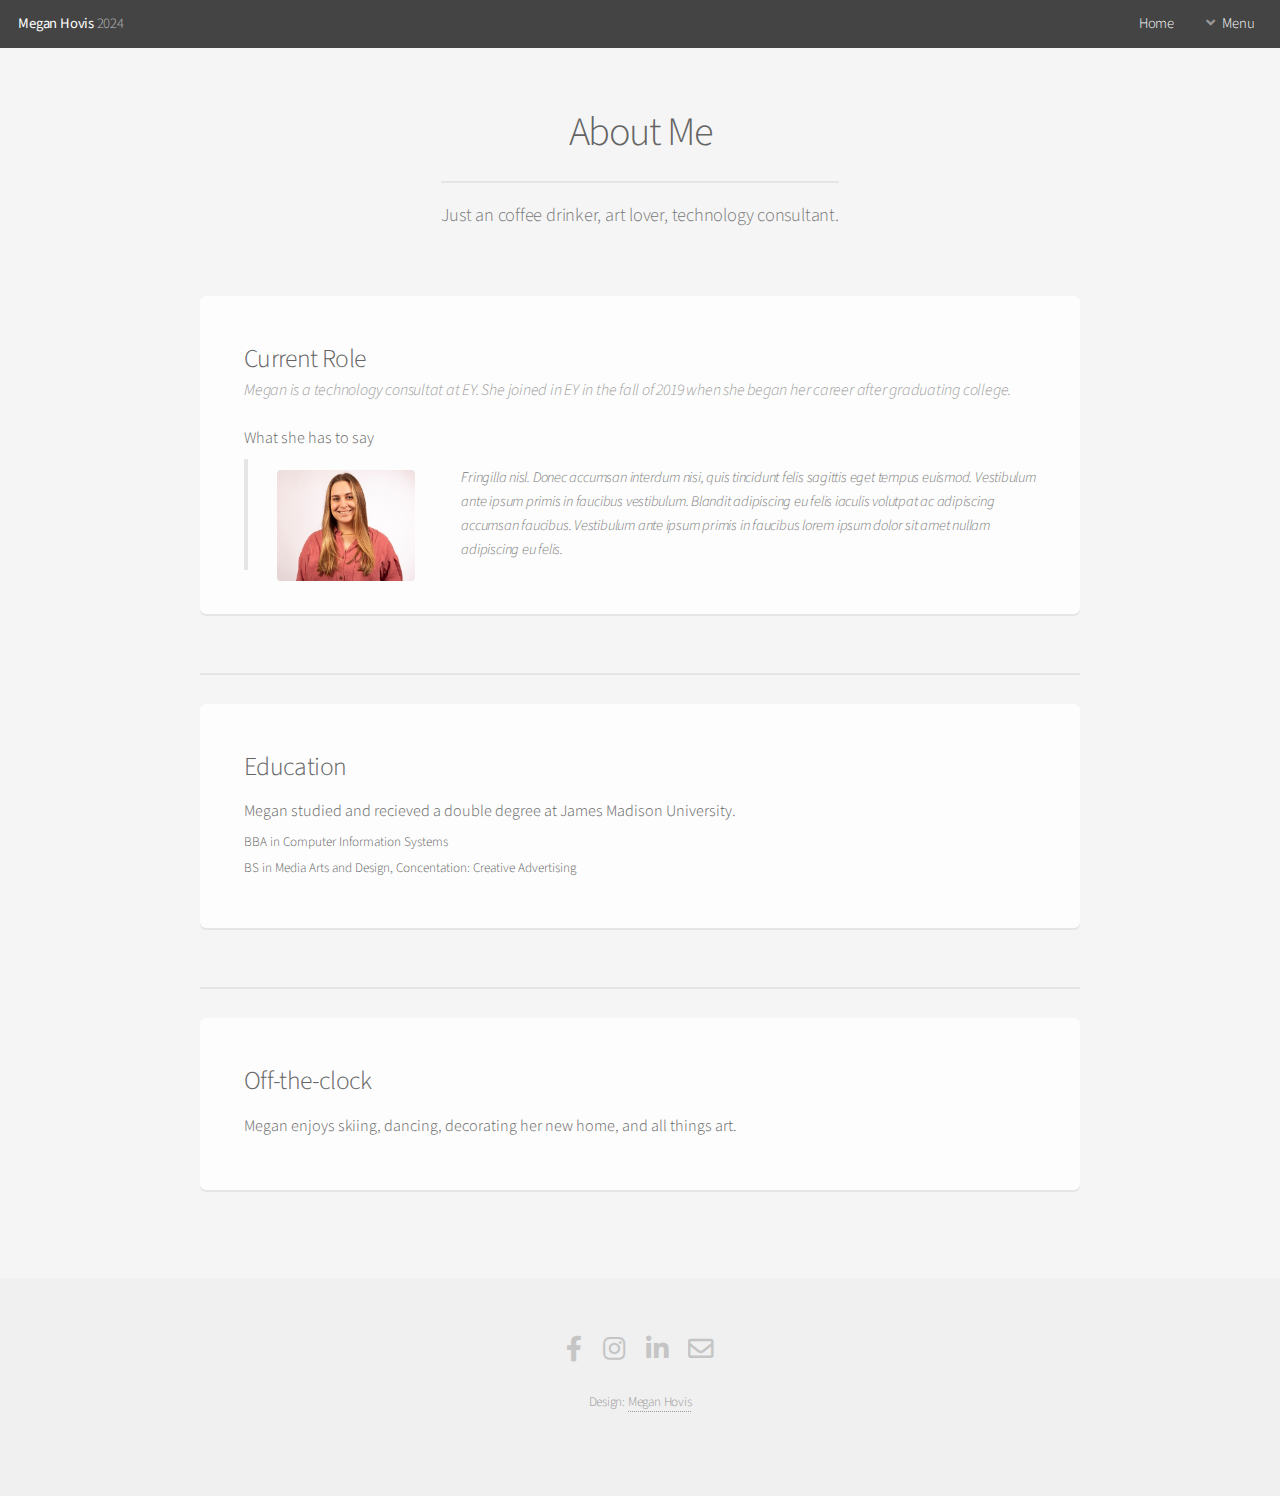
==== about.html @ 9733fa52 "Update "Hi"" ====
<!DOCTYPE HTML>
<!--
	Alpha by HTML5 UP
	html5up.net | @ajlkn
	Free for personal and commercial use under the CCA 3.0 license (html5up.net/license)
-->
<html>
	<head>
		<title>About</title>
		<meta charset="utf-8" />
		<meta name="viewport" content="width=device-width, initial-scale=1, user-scalable=no" />
		<link rel="stylesheet" href="assets/css/main2.css" />
	</head>
	<body class="is-preload">
		<div id="page-wrapper">

			<!-- Header -->
				<header id="header">
					<h1><a href="index.html">Megan Hovis</a> 2024</h1>
					<nav id="nav">
						<ul>
							<li><a href="index.html">Home</a></li>
							<li>
								<a href="#" class="icon solid fa-angle-down">Menu</a>
								<ul>
									<li><a href="art.html">Art</a></li>
									<li><a href="contact.html">Contact</a></li>
									<li><a href="about.html">About Me</a></li>
								</ul>
							</li>
						</ul>
					</nav>
				</header>

			<!-- Main -->
				<section id="main" class="container">
					<header>
						<h2>About Me</h2>
						<p>Just an coffee drinker, art lover, technology consultant.</p>
					</header>
					<div class="row">
						<div class="col-12">

							<!-- Text -->
								<section class="box">
									<header>
										<h3>Current Role</h3>
										<p>Megan is a technology consultat at EY. She joined in EY in the fall of 2019 when she began her career after graduating college.</p>
									</header>
									<h4>What she has to say</h4>
									<blockquote><span class="image left"><img src="images/Megan Hovis.jpg" alt="" /></span>Fringilla nisl. Donec accumsan interdum nisi, quis tincidunt felis sagittis eget tempus euismod. Vestibulum ante ipsum primis in faucibus vestibulum. Blandit adipiscing eu felis iaculis volutpat ac adipiscing accumsan faucibus. Vestibulum ante ipsum primis in faucibus lorem ipsum dolor sit amet nullam adipiscing eu felis.</blockquote>	
								</section>
						</div>
					</div>
					<hr />
					<div class="row">
						<div class="col-12">
							<section class="box">
								<header>
									<h3>Education</h3>
									<h4>Megan studied and recieved a double degree at James Madison University.</h4>
									<h5>BBA in Computer Information Systems</h5>
									<h5>BS in Media Arts and Design, Concentation: Creative Advertising</h5>
								</header>
							</section>
						</div>
					</div>
					<hr />
					<div class="row">
						<div class="col-12">
							<section class="box">
								<header>
									<h3>Off-the-clock</h3>
									<h4>Megan enjoys skiing, dancing, decorating her new home, and all things art.</h4>
								</header>
							</section>
						</div>
					</div>
				</section>

			<!-- Footer -->
			<footer id="footer">
				<ul class="icons">
					<li><a href="https://www.instagram.com/meganhovis/" target="_blank" rel="noopener noreferrer" class="icon brands fa-facebook-f"><span class="label">Facebook</span></a></li>
					<li><a href="https://www.instagram.com/meganhovis/" target="_blank" rel="noopener noreferrer" class="icon brands fa-instagram"><span class="label">Instagram</span></a></li>
					<li><a href="https://www.instagram.com/meganhovis/" target="_blank" rel="noopener noreferrer" class="icon brands style2 fa-linkedin-in"><span class="label">LinkedIn</span></a></li>
					<li><a href="https://www.instagram.com/meganhovis/" target="_blank" rel="noopener noreferrer" class="icon style2 fa-envelope"><span class="label">Email</span></a></li>
				</ul>
				<ul class="copyright">
					<li>Design: <a href="http://html5up.net">Megan Hovis</a></li>
				</ul>
			</footer>
		</div>

		<!-- Scripts -->
			<script src="assets/js/jquery.min.js"></script>
			<script src="assets/js/jquery.dropotron.min.js"></script>
			<script src="assets/js/jquery.scrollex.min.js"></script>
			<script src="assets/js/browser.min.js"></script>
			<script src="assets/js/breakpoints.min.js"></script>
			<script src="assets/js/util.js"></script>
			<script src="assets/js/main.js"></script>

	</body>
</html>
---- assets/css/main2.css ----
@import url("fontawesome-all.min.css");
@import url("https://fonts.googleapis.com/css?family=Source+Sans+Pro:300,400,300italic,400italic");

/*
	Alpha by HTML5 UP
	html5up.net | @ajlkn
	Free for personal and commercial use under the CCA 3.0 license (html5up.net/license)
*/

/* Reset */

/* Based on meyerweb.com/eric/tools/css/reset (v2.0 | 20110126 | License: public domain) */

	html, body, div, span, applet, object,
	iframe, h1, h2, h3, h4, h5, h6, p, blockquote,
	pre, a, abbr, acronym, address, big, cite,
	code, del, dfn, em, img, ins, kbd, q, s, samp,
	small, strike, strong, sub, sup, tt, var, b,
	u, i, center, dl, dt, dd, ol, ul, li, fieldset,
	form, label, legend, table, caption, tbody,
	tfoot, thead, tr, th, td, article, aside,
	canvas, details, embed, figure, figcaption,
	footer, header, hgroup, menu, nav, output, ruby,
	section, summary, time, mark, audio, video {
		margin: 0;
		padding: 0;
		border: 0;
		font-size: 100%;
		font: inherit;
		vertical-align: baseline;
	}

	article, aside, details, figcaption, figure,
	footer, header, hgroup, menu, nav, section {
		display: block;
	}

	body {
		line-height: 1;
	}

	ol, ul {
		list-style: none;
	}

	blockquote, q {
		quotes: none;
	}

		blockquote:before, blockquote:after, q:before, q:after {
			content: '';
			content: none;
		}

	table {
		border-collapse: collapse;
		border-spacing: 0;
	}

	body {
		-webkit-text-size-adjust: none;
	}

	mark {
		background-color: transparent;
		color: inherit;
	}

	input::-moz-focus-inner {
		border: 0;
		padding: 0;
	}

	input, select, textarea {
		-moz-appearance: none;
		-webkit-appearance: none;
		-ms-appearance: none;
		appearance: none;
	}

/* Basic */

	@-ms-viewport {
		width: device-width;
	}

	body {
		-ms-overflow-style: scrollbar;
	}

	@media screen and (max-width: 480px) {

		html, body {
			min-width: 320px;
		}

	}

	html {
		box-sizing: border-box;
	}

	*, *:before, *:after {
		box-sizing: inherit;
	}

	body {
		background: #f5f5f5;
	}

	body, input, select, textarea {
		color: #777;
		font-family: "Source Sans Pro", sans-serif;
		font-size: 16pt;
		font-weight: 300;
		line-height: 1.65em;
		letter-spacing: -0.015em;
	}

	a {
		-moz-transition: color 0.2s ease-in-out, border-bottom-color 0.2s ease-in-out;
		-webkit-transition: color 0.2s ease-in-out, border-bottom-color 0.2s ease-in-out;
		-ms-transition: color 0.2s ease-in-out, border-bottom-color 0.2s ease-in-out;
		transition: color 0.2s ease-in-out, border-bottom-color 0.2s ease-in-out;
		border-bottom: dotted 1px;
		color: #e89980;
		text-decoration: none;
	}

		a:hover {
			border-bottom-color: transparent;
		}

	strong, b {
		color: #646464;
		font-weight: 400;
	}

	em, i {
		font-style: italic;
	}

	p {
		margin: 0 0 2em 0;
	}

	h1, h2, h3, h4, h5, h6 {
		color: #646464;
		font-weight: 300;
		line-height: 1em;
		margin: 0 0 0.5em 0;
	}

		h1 a, h2 a, h3 a, h4 a, h5 a, h6 a {
			color: inherit;
			text-decoration: none;
		}

	h2 {
		font-size: 2.25em;
		line-height: 1.5em;
		letter-spacing: -0.035em;
	}

	h3 {
		font-size: 1.75em;
		line-height: 1.5em;
		letter-spacing: -0.025em;
	}

	h4 {
		font-size: 1.1em;
		line-height: 1.5em;
		letter-spacing: 0;
	}

	h5 {
		font-size: 0.9em;
		line-height: 1.5em;
		letter-spacing: 0;
	}

	h6 {
		font-size: 0.7em;
		line-height: 1.5em;
		letter-spacing: 0;
	}

	sub {
		font-size: 0.8em;
		position: relative;
		top: 0.5em;
	}

	sup {
		font-size: 0.8em;
		position: relative;
		top: -0.5em;
	}

	hr {
		border: 0;
		border-bottom: solid 2px #e5e5e5;
		margin: 2em 0;
	}

		hr.major {
			margin: 3em 0;
		}

	blockquote {
		border-left: solid 4px #e5e5e5;
		font-style: italic;
		margin: 0 0 2em 0;
		padding: 0.5em 0 0.5em 2em;
	}

	pre {
		-webkit-overflow-scrolling: touch;
		background: #f8f8f8;
		border-radius: 6px;
		border: solid 1px #e5e5e5;
		font-family: monospace;
		font-size: 0.9em;
		line-height: 1.75em;
		margin: 0 0 2em 0;
		overflow-x: auto;
		padding: 1em 1.5em;
	}

	code {
		background: #f8f8f8;
		border-radius: 6px;
		border: solid 1px #e5e5e5;
		font-family: monospace;
		font-size: 0.9em;
		margin: 0 0.25em;
		padding: 0.25em 0.65em;
	}

	.align-left {
		text-align: left;
	}

	.align-center {
		text-align: center;
	}

	.align-right {
		text-align: right;
	}

/* Row */

	.row {
		display: flex;
		flex-wrap: wrap;
		box-sizing: border-box;
		align-items: stretch;
	}

		.row > * {
			box-sizing: border-box;
		}

		.row.gtr-uniform > * > :last-child {
			margin-bottom: 0;
		}

		.row.aln-left {
			justify-content: flex-start;
		}

		.row.aln-center {
			justify-content: center;
		}

		.row.aln-right {
			justify-content: flex-end;
		}

		.row.aln-top {
			align-items: flex-start;
		}

		.row.aln-middle {
			align-items: center;
		}

		.row.aln-bottom {
			align-items: flex-end;
		}

		.row > .imp {
			order: -1;
		}

		.row > .col-1 {
			width: 8.33333%;
		}

		.row > .off-1 {
			margin-left: 8.33333%;
		}

		.row > .col-2 {
			width: 16.66667%;
		}

		.row > .off-2 {
			margin-left: 16.66667%;
		}

		.row > .col-3 {
			width: 25%;
		}

		.row > .off-3 {
			margin-left: 25%;
		}

		.row > .col-4 {
			width: 33.33333%;
		}

		.row > .off-4 {
			margin-left: 33.33333%;
		}

		.row > .col-5 {
			width: 41.66667%;
		}

		.row > .off-5 {
			margin-left: 41.66667%;
		}

		.row > .col-6 {
			width: 50%;
		}

		.row > .off-6 {
			margin-left: 50%;
		}

		.row > .col-7 {
			width: 58.33333%;
		}

		.row > .off-7 {
			margin-left: 58.33333%;
		}

		.row > .col-8 {
			width: 66.66667%;
		}

		.row > .off-8 {
			margin-left: 66.66667%;
		}

		.row > .col-9 {
			width: 75%;
		}

		.row > .off-9 {
			margin-left: 75%;
		}

		.row > .col-10 {
			width: 83.33333%;
		}

		.row > .off-10 {
			margin-left: 83.33333%;
		}

		.row > .col-11 {
			width: 91.66667%;
		}

		.row > .off-11 {
			margin-left: 91.66667%;
		}

		.row > .col-12 {
			width: 100%;
		}

		.row > .off-12 {
			margin-left: 100%;
		}

		.row.gtr-0 {
			margin-top: 0;
			margin-left: 0em;
		}

			.row.gtr-0 > * {
				padding: 0 0 0 0em;
			}

			.row.gtr-0.gtr-uniform {
				margin-top: 0em;
			}

				.row.gtr-0.gtr-uniform > * {
					padding-top: 0em;
				}

		.row.gtr-25 {
			margin-top: 0;
			margin-left: -0.5em;
		}

			.row.gtr-25 > * {
				padding: 0 0 0 0.5em;
			}

			.row.gtr-25.gtr-uniform {
				margin-top: -0.5em;
			}

				.row.gtr-25.gtr-uniform > * {
					padding-top: 0.5em;
				}

		.row.gtr-50 {
			margin-top: 0;
			margin-left: -1em;
		}

			.row.gtr-50 > * {
				padding: 0 0 0 1em;
			}

			.row.gtr-50.gtr-uniform {
				margin-top: -1em;
			}

				.row.gtr-50.gtr-uniform > * {
					padding-top: 1em;
				}

		.row {
			margin-top: 0;
			margin-left: -2em;
		}

			.row > * {
				padding: 0 0 0 2em;
			}

			.row.gtr-uniform {
				margin-top: -2em;
			}

				.row.gtr-uniform > * {
					padding-top: 2em;
				}

		.row.gtr-150 {
			margin-top: 0;
			margin-left: -3em;
		}

			.row.gtr-150 > * {
				padding: 0 0 0 3em;
			}

			.row.gtr-150.gtr-uniform {
				margin-top: -3em;
			}

				.row.gtr-150.gtr-uniform > * {
					padding-top: 3em;
				}

		.row.gtr-200 {
			margin-top: 0;
			margin-left: -4em;
		}

			.row.gtr-200 > * {
				padding: 0 0 0 4em;
			}

			.row.gtr-200.gtr-uniform {
				margin-top: -4em;
			}

				.row.gtr-200.gtr-uniform > * {
					padding-top: 4em;
				}

		@media screen and (max-width: 1680px) {

			.row {
				display: flex;
				flex-wrap: wrap;
				box-sizing: border-box;
				align-items: stretch;
			}

				.row > * {
					box-sizing: border-box;
				}

				.row.gtr-uniform > * > :last-child {
					margin-bottom: 0;
				}

				.row.aln-left {
					justify-content: flex-start;
				}

				.row.aln-center {
					justify-content: center;
				}

				.row.aln-right {
					justify-content: flex-end;
				}

				.row.aln-top {
					align-items: flex-start;
				}

				.row.aln-middle {
					align-items: center;
				}

				.row.aln-bottom {
					align-items: flex-end;
				}

				.row > .imp-wide {
					order: -1;
				}

				.row > .col-1-wide {
					width: 8.33333%;
				}

				.row > .off-1-wide {
					margin-left: 8.33333%;
				}

				.row > .col-2-wide {
					width: 16.66667%;
				}

				.row > .off-2-wide {
					margin-left: 16.66667%;
				}

				.row > .col-3-wide {
					width: 25%;
				}

				.row > .off-3-wide {
					margin-left: 25%;
				}

				.row > .col-4-wide {
					width: 33.33333%;
				}

				.row > .off-4-wide {
					margin-left: 33.33333%;
				}

				.row > .col-5-wide {
					width: 41.66667%;
				}

				.row > .off-5-wide {
					margin-left: 41.66667%;
				}

				.row > .col-6-wide {
					width: 50%;
				}

				.row > .off-6-wide {
					margin-left: 50%;
				}

				.row > .col-7-wide {
					width: 58.33333%;
				}

				.row > .off-7-wide {
					margin-left: 58.33333%;
				}

				.row > .col-8-wide {
					width: 66.66667%;
				}

				.row > .off-8-wide {
					margin-left: 66.66667%;
				}

				.row > .col-9-wide {
					width: 75%;
				}

				.row > .off-9-wide {
					margin-left: 75%;
				}

				.row > .col-10-wide {
					width: 83.33333%;
				}

				.row > .off-10-wide {
					margin-left: 83.33333%;
				}

				.row > .col-11-wide {
					width: 91.66667%;
				}

				.row > .off-11-wide {
					margin-left: 91.66667%;
				}

				.row > .col-12-wide {
					width: 100%;
				}

				.row > .off-12-wide {
					margin-left: 100%;
				}

				.row.gtr-0 {
					margin-top: 0;
					margin-left: 0em;
				}

					.row.gtr-0 > * {
						padding: 0 0 0 0em;
					}

					.row.gtr-0.gtr-uniform {
						margin-top: 0em;
					}

						.row.gtr-0.gtr-uniform > * {
							padding-top: 0em;
						}

				.row.gtr-25 {
					margin-top: 0;
					margin-left: -0.5em;
				}

					.row.gtr-25 > * {
						padding: 0 0 0 0.5em;
					}

					.row.gtr-25.gtr-uniform {
						margin-top: -0.5em;
					}

						.row.gtr-25.gtr-uniform > * {
							padding-top: 0.5em;
						}

				.row.gtr-50 {
					margin-top: 0;
					margin-left: -1em;
				}

					.row.gtr-50 > * {
						padding: 0 0 0 1em;
					}

					.row.gtr-50.gtr-uniform {
						margin-top: -1em;
					}

						.row.gtr-50.gtr-uniform > * {
							padding-top: 1em;
						}

				.row {
					margin-top: 0;
					margin-left: -2em;
				}

					.row > * {
						padding: 0 0 0 2em;
					}

					.row.gtr-uniform {
						margin-top: -2em;
					}

						.row.gtr-uniform > * {
							padding-top: 2em;
						}

				.row.gtr-150 {
					margin-top: 0;
					margin-left: -3em;
				}

					.row.gtr-150 > * {
						padding: 0 0 0 3em;
					}

					.row.gtr-150.gtr-uniform {
						margin-top: -3em;
					}

						.row.gtr-150.gtr-uniform > * {
							padding-top: 3em;
						}

				.row.gtr-200 {
					margin-top: 0;
					margin-left: -4em;
				}

					.row.gtr-200 > * {
						padding: 0 0 0 4em;
					}

					.row.gtr-200.gtr-uniform {
						margin-top: -4em;
					}

						.row.gtr-200.gtr-uniform > * {
							padding-top: 4em;
						}

		}

		@media screen and (max-width: 1280px) {

			.row {
				display: flex;
				flex-wrap: wrap;
				box-sizing: border-box;
				align-items: stretch;
			}

				.row > * {
					box-sizing: border-box;
				}

				.row.gtr-uniform > * > :last-child {
					margin-bottom: 0;
				}

				.row.aln-left {
					justify-content: flex-start;
				}

				.row.aln-center {
					justify-content: center;
				}

				.row.aln-right {
					justify-content: flex-end;
				}

				.row.aln-top {
					align-items: flex-start;
				}

				.row.aln-middle {
					align-items: center;
				}

				.row.aln-bottom {
					align-items: flex-end;
				}

				.row > .imp-normal {
					order: -1;
				}

				.row > .col-1-normal {
					width: 8.33333%;
				}

				.row > .off-1-normal {
					margin-left: 8.33333%;
				}

				.row > .col-2-normal {
					width: 16.66667%;
				}

				.row > .off-2-normal {
					margin-left: 16.66667%;
				}

				.row > .col-3-normal {
					width: 25%;
				}

				.row > .off-3-normal {
					margin-left: 25%;
				}

				.row > .col-4-normal {
					width: 33.33333%;
				}

				.row > .off-4-normal {
					margin-left: 33.33333%;
				}

				.row > .col-5-normal {
					width: 41.66667%;
				}

				.row > .off-5-normal {
					margin-left: 41.66667%;
				}

				.row > .col-6-normal {
					width: 50%;
				}

				.row > .off-6-normal {
					margin-left: 50%;
				}

				.row > .col-7-normal {
					width: 58.33333%;
				}

				.row > .off-7-normal {
					margin-left: 58.33333%;
				}

				.row > .col-8-normal {
					width: 66.66667%;
				}

				.row > .off-8-normal {
					margin-left: 66.66667%;
				}

				.row > .col-9-normal {
					width: 75%;
				}

				.row > .off-9-normal {
					margin-left: 75%;
				}

				.row > .col-10-normal {
					width: 83.33333%;
				}

				.row > .off-10-normal {
					margin-left: 83.33333%;
				}

				.row > .col-11-normal {
					width: 91.66667%;
				}

				.row > .off-11-normal {
					margin-left: 91.66667%;
				}

				.row > .col-12-normal {
					width: 100%;
				}

				.row > .off-12-normal {
					margin-left: 100%;
				}

				.row.gtr-0 {
					margin-top: 0;
					margin-left: 0em;
				}

					.row.gtr-0 > * {
						padding: 0 0 0 0em;
					}

					.row.gtr-0.gtr-uniform {
						margin-top: 0em;
					}

						.row.gtr-0.gtr-uniform > * {
							padding-top: 0em;
						}

				.row.gtr-25 {
					margin-top: 0;
					margin-left: -0.5em;
				}

					.row.gtr-25 > * {
						padding: 0 0 0 0.5em;
					}

					.row.gtr-25.gtr-uniform {
						margin-top: -0.5em;
					}

						.row.gtr-25.gtr-uniform > * {
							padding-top: 0.5em;
						}

				.row.gtr-50 {
					margin-top: 0;
					margin-left: -1em;
				}

					.row.gtr-50 > * {
						padding: 0 0 0 1em;
					}

					.row.gtr-50.gtr-uniform {
						margin-top: -1em;
					}

						.row.gtr-50.gtr-uniform > * {
							padding-top: 1em;
						}

				.row {
					margin-top: 0;
					margin-left: -2em;
				}

					.row > * {
						padding: 0 0 0 2em;
					}

					.row.gtr-uniform {
						margin-top: -2em;
					}

						.row.gtr-uniform > * {
							padding-top: 2em;
						}

				.row.gtr-150 {
					margin-top: 0;
					margin-left: -3em;
				}

					.row.gtr-150 > * {
						padding: 0 0 0 3em;
					}

					.row.gtr-150.gtr-uniform {
						margin-top: -3em;
					}

						.row.gtr-150.gtr-uniform > * {
							padding-top: 3em;
						}

				.row.gtr-200 {
					margin-top: 0;
					margin-left: -4em;
				}

					.row.gtr-200 > * {
						padding: 0 0 0 4em;
					}

					.row.gtr-200.gtr-uniform {
						margin-top: -4em;
					}

						.row.gtr-200.gtr-uniform > * {
							padding-top: 4em;
						}

		}

		@media screen and (max-width: 980px) {

			.row {
				display: flex;
				flex-wrap: wrap;
				box-sizing: border-box;
				align-items: stretch;
			}

				.row > * {
					box-sizing: border-box;
				}

				.row.gtr-uniform > * > :last-child {
					margin-bottom: 0;
				}

				.row.aln-left {
					justify-content: flex-start;
				}

				.row.aln-center {
					justify-content: center;
				}

				.row.aln-right {
					justify-content: flex-end;
				}

				.row.aln-top {
					align-items: flex-start;
				}

				.row.aln-middle {
					align-items: center;
				}

				.row.aln-bottom {
					align-items: flex-end;
				}

				.row > .imp-narrow {
					order: -1;
				}

				.row > .col-1-narrow {
					width: 8.33333%;
				}

				.row > .off-1-narrow {
					margin-left: 8.33333%;
				}

				.row > .col-2-narrow {
					width: 16.66667%;
				}

				.row > .off-2-narrow {
					margin-left: 16.66667%;
				}

				.row > .col-3-narrow {
					width: 25%;
				}

				.row > .off-3-narrow {
					margin-left: 25%;
				}

				.row > .col-4-narrow {
					width: 33.33333%;
				}

				.row > .off-4-narrow {
					margin-left: 33.33333%;
				}

				.row > .col-5-narrow {
					width: 41.66667%;
				}

				.row > .off-5-narrow {
					margin-left: 41.66667%;
				}

				.row > .col-6-narrow {
					width: 50%;
				}

				.row > .off-6-narrow {
					margin-left: 50%;
				}

				.row > .col-7-narrow {
					width: 58.33333%;
				}

				.row > .off-7-narrow {
					margin-left: 58.33333%;
				}

				.row > .col-8-narrow {
					width: 66.66667%;
				}

				.row > .off-8-narrow {
					margin-left: 66.66667%;
				}

				.row > .col-9-narrow {
					width: 75%;
				}

				.row > .off-9-narrow {
					margin-left: 75%;
				}

				.row > .col-10-narrow {
					width: 83.33333%;
				}

				.row > .off-10-narrow {
					margin-left: 83.33333%;
				}

				.row > .col-11-narrow {
					width: 91.66667%;
				}

				.row > .off-11-narrow {
					margin-left: 91.66667%;
				}

				.row > .col-12-narrow {
					width: 100%;
				}

				.row > .off-12-narrow {
					margin-left: 100%;
				}

				.row.gtr-0 {
					margin-top: 0;
					margin-left: 0em;
				}

					.row.gtr-0 > * {
						padding: 0 0 0 0em;
					}

					.row.gtr-0.gtr-uniform {
						margin-top: 0em;
					}

						.row.gtr-0.gtr-uniform > * {
							padding-top: 0em;
						}

				.row.gtr-25 {
					margin-top: 0;
					margin-left: -0.5em;
				}

					.row.gtr-25 > * {
						padding: 0 0 0 0.5em;
					}

					.row.gtr-25.gtr-uniform {
						margin-top: -0.5em;
					}

						.row.gtr-25.gtr-uniform > * {
							padding-top: 0.5em;
						}

				.row.gtr-50 {
					margin-top: 0;
					margin-left: -1em;
				}

					.row.gtr-50 > * {
						padding: 0 0 0 1em;
					}

					.row.gtr-50.gtr-uniform {
						margin-top: -1em;
					}

						.row.gtr-50.gtr-uniform > * {
							padding-top: 1em;
						}

				.row {
					margin-top: 0;
					margin-left: -2em;
				}

					.row > * {
						padding: 0 0 0 2em;
					}

					.row.gtr-uniform {
						margin-top: -2em;
					}

						.row.gtr-uniform > * {
							padding-top: 2em;
						}

				.row.gtr-150 {
					margin-top: 0;
					margin-left: -3em;
				}

					.row.gtr-150 > * {
						padding: 0 0 0 3em;
					}

					.row.gtr-150.gtr-uniform {
						margin-top: -3em;
					}

						.row.gtr-150.gtr-uniform > * {
							padding-top: 3em;
						}

				.row.gtr-200 {
					margin-top: 0;
					margin-left: -4em;
				}

					.row.gtr-200 > * {
						padding: 0 0 0 4em;
					}

					.row.gtr-200.gtr-uniform {
						margin-top: -4em;
					}

						.row.gtr-200.gtr-uniform > * {
							padding-top: 4em;
						}

		}

		@media screen and (max-width: 840px) {

			.row {
				display: flex;
				flex-wrap: wrap;
				box-sizing: border-box;
				align-items: stretch;
			}

				.row > * {
					box-sizing: border-box;
				}

				.row.gtr-uniform > * > :last-child {
					margin-bottom: 0;
				}

				.row.aln-left {
					justify-content: flex-start;
				}

				.row.aln-center {
					justify-content: center;
				}

				.row.aln-right {
					justify-content: flex-end;
				}

				.row.aln-top {
					align-items: flex-start;
				}

				.row.aln-middle {
					align-items: center;
				}

				.row.aln-bottom {
					align-items: flex-end;
				}

				.row > .imp-narrower {
					order: -1;
				}

				.row > .col-1-narrower {
					width: 8.33333%;
				}

				.row > .off-1-narrower {
					margin-left: 8.33333%;
				}

				.row > .col-2-narrower {
					width: 16.66667%;
				}

				.row > .off-2-narrower {
					margin-left: 16.66667%;
				}

				.row > .col-3-narrower {
					width: 25%;
				}

				.row > .off-3-narrower {
					margin-left: 25%;
				}

				.row > .col-4-narrower {
					width: 33.33333%;
				}

				.row > .off-4-narrower {
					margin-left: 33.33333%;
				}

				.row > .col-5-narrower {
					width: 41.66667%;
				}

				.row > .off-5-narrower {
					margin-left: 41.66667%;
				}

				.row > .col-6-narrower {
					width: 50%;
				}

				.row > .off-6-narrower {
					margin-left: 50%;
				}

				.row > .col-7-narrower {
					width: 58.33333%;
				}

				.row > .off-7-narrower {
					margin-left: 58.33333%;
				}

				.row > .col-8-narrower {
					width: 66.66667%;
				}

				.row > .off-8-narrower {
					margin-left: 66.66667%;
				}

				.row > .col-9-narrower {
					width: 75%;
				}

				.row > .off-9-narrower {
					margin-left: 75%;
				}

				.row > .col-10-narrower {
					width: 83.33333%;
				}

				.row > .off-10-narrower {
					margin-left: 83.33333%;
				}

				.row > .col-11-narrower {
					width: 91.66667%;
				}

				.row > .off-11-narrower {
					margin-left: 91.66667%;
				}

				.row > .col-12-narrower {
					width: 100%;
				}

				.row > .off-12-narrower {
					margin-left: 100%;
				}

				.row.gtr-0 {
					margin-top: 0;
					margin-left: 0em;
				}

					.row.gtr-0 > * {
						padding: 0 0 0 0em;
					}

					.row.gtr-0.gtr-uniform {
						margin-top: 0em;
					}

						.row.gtr-0.gtr-uniform > * {
							padding-top: 0em;
						}

				.row.gtr-25 {
					margin-top: 0;
					margin-left: -0.5em;
				}

					.row.gtr-25 > * {
						padding: 0 0 0 0.5em;
					}

					.row.gtr-25.gtr-uniform {
						margin-top: -0.5em;
					}

						.row.gtr-25.gtr-uniform > * {
							padding-top: 0.5em;
						}

				.row.gtr-50 {
					margin-top: 0;
					margin-left: -1em;
				}

					.row.gtr-50 > * {
						padding: 0 0 0 1em;
					}

					.row.gtr-50.gtr-uniform {
						margin-top: -1em;
					}

						.row.gtr-50.gtr-uniform > * {
							padding-top: 1em;
						}

				.row {
					margin-top: 0;
					margin-left: -2em;
				}

					.row > * {
						padding: 0 0 0 2em;
					}

					.row.gtr-uniform {
						margin-top: -2em;
					}

						.row.gtr-uniform > * {
							padding-top: 2em;
						}

				.row.gtr-150 {
					margin-top: 0;
					margin-left: -3em;
				}

					.row.gtr-150 > * {
						padding: 0 0 0 3em;
					}

					.row.gtr-150.gtr-uniform {
						margin-top: -3em;
					}

						.row.gtr-150.gtr-uniform > * {
							padding-top: 3em;
						}

				.row.gtr-200 {
					margin-top: 0;
					margin-left: -4em;
				}

					.row.gtr-200 > * {
						padding: 0 0 0 4em;
					}

					.row.gtr-200.gtr-uniform {
						margin-top: -4em;
					}

						.row.gtr-200.gtr-uniform > * {
							padding-top: 4em;
						}

		}

		@media screen and (max-width: 736px) {

			.row {
				display: flex;
				flex-wrap: wrap;
				box-sizing: border-box;
				align-items: stretch;
			}

				.row > * {
					box-sizing: border-box;
				}

				.row.gtr-uniform > * > :last-child {
					margin-bottom: 0;
				}

				.row.aln-left {
					justify-content: flex-start;
				}

				.row.aln-center {
					justify-content: center;
				}

				.row.aln-right {
					justify-content: flex-end;
				}

				.row.aln-top {
					align-items: flex-start;
				}

				.row.aln-middle {
					align-items: center;
				}

				.row.aln-bottom {
					align-items: flex-end;
				}

				.row > .imp-mobile {
					order: -1;
				}

				.row > .col-1-mobile {
					width: 8.33333%;
				}

				.row > .off-1-mobile {
					margin-left: 8.33333%;
				}

				.row > .col-2-mobile {
					width: 16.66667%;
				}

				.row > .off-2-mobile {
					margin-left: 16.66667%;
				}

				.row > .col-3-mobile {
					width: 25%;
				}

				.row > .off-3-mobile {
					margin-left: 25%;
				}

				.row > .col-4-mobile {
					width: 33.33333%;
				}

				.row > .off-4-mobile {
					margin-left: 33.33333%;
				}

				.row > .col-5-mobile {
					width: 41.66667%;
				}

				.row > .off-5-mobile {
					margin-left: 41.66667%;
				}

				.row > .col-6-mobile {
					width: 50%;
				}

				.row > .off-6-mobile {
					margin-left: 50%;
				}

				.row > .col-7-mobile {
					width: 58.33333%;
				}

				.row > .off-7-mobile {
					margin-left: 58.33333%;
				}

				.row > .col-8-mobile {
					width: 66.66667%;
				}

				.row > .off-8-mobile {
					margin-left: 66.66667%;
				}

				.row > .col-9-mobile {
					width: 75%;
				}

				.row > .off-9-mobile {
					margin-left: 75%;
				}

				.row > .col-10-mobile {
					width: 83.33333%;
				}

				.row > .off-10-mobile {
					margin-left: 83.33333%;
				}

				.row > .col-11-mobile {
					width: 91.66667%;
				}

				.row > .off-11-mobile {
					margin-left: 91.66667%;
				}

				.row > .col-12-mobile {
					width: 100%;
				}

				.row > .off-12-mobile {
					margin-left: 100%;
				}

				.row.gtr-0 {
					margin-top: 0;
					margin-left: 0em;
				}

					.row.gtr-0 > * {
						padding: 0 0 0 0em;
					}

					.row.gtr-0.gtr-uniform {
						margin-top: 0em;
					}

						.row.gtr-0.gtr-uniform > * {
							padding-top: 0em;
						}

				.row.gtr-25 {
					margin-top: 0;
					margin-left: -0.5em;
				}

					.row.gtr-25 > * {
						padding: 0 0 0 0.5em;
					}

					.row.gtr-25.gtr-uniform {
						margin-top: -0.5em;
					}

						.row.gtr-25.gtr-uniform > * {
							padding-top: 0.5em;
						}

				.row.gtr-50 {
					margin-top: 0;
					margin-left: -1em;
				}

					.row.gtr-50 > * {
						padding: 0 0 0 1em;
					}

					.row.gtr-50.gtr-uniform {
						margin-top: -1em;
					}

						.row.gtr-50.gtr-uniform > * {
							padding-top: 1em;
						}

				.row {
					margin-top: 0;
					margin-left: -2em;
				}

					.row > * {
						padding: 0 0 0 2em;
					}

					.row.gtr-uniform {
						margin-top: -2em;
					}

						.row.gtr-uniform > * {
							padding-top: 2em;
						}

				.row.gtr-150 {
					margin-top: 0;
					margin-left: -3em;
				}

					.row.gtr-150 > * {
						padding: 0 0 0 3em;
					}

					.row.gtr-150.gtr-uniform {
						margin-top: -3em;
					}

						.row.gtr-150.gtr-uniform > * {
							padding-top: 3em;
						}

				.row.gtr-200 {
					margin-top: 0;
					margin-left: -4em;
				}

					.row.gtr-200 > * {
						padding: 0 0 0 4em;
					}

					.row.gtr-200.gtr-uniform {
						margin-top: -4em;
					}

						.row.gtr-200.gtr-uniform > * {
							padding-top: 4em;
						}

		}

		@media screen and (max-width: 480px) {

			.row {
				display: flex;
				flex-wrap: wrap;
				box-sizing: border-box;
				align-items: stretch;
			}

				.row > * {
					box-sizing: border-box;
				}

				.row.gtr-uniform > * > :last-child {
					margin-bottom: 0;
				}

				.row.aln-left {
					justify-content: flex-start;
				}

				.row.aln-center {
					justify-content: center;
				}

				.row.aln-right {
					justify-content: flex-end;
				}

				.row.aln-top {
					align-items: flex-start;
				}

				.row.aln-middle {
					align-items: center;
				}

				.row.aln-bottom {
					align-items: flex-end;
				}

				.row > .imp-mobilep {
					order: -1;
				}

				.row > .col-1-mobilep {
					width: 8.33333%;
				}

				.row > .off-1-mobilep {
					margin-left: 8.33333%;
				}

				.row > .col-2-mobilep {
					width: 16.66667%;
				}

				.row > .off-2-mobilep {
					margin-left: 16.66667%;
				}

				.row > .col-3-mobilep {
					width: 25%;
				}

				.row > .off-3-mobilep {
					margin-left: 25%;
				}

				.row > .col-4-mobilep {
					width: 33.33333%;
				}

				.row > .off-4-mobilep {
					margin-left: 33.33333%;
				}

				.row > .col-5-mobilep {
					width: 41.66667%;
				}

				.row > .off-5-mobilep {
					margin-left: 41.66667%;
				}

				.row > .col-6-mobilep {
					width: 50%;
				}

				.row > .off-6-mobilep {
					margin-left: 50%;
				}

				.row > .col-7-mobilep {
					width: 58.33333%;
				}

				.row > .off-7-mobilep {
					margin-left: 58.33333%;
				}

				.row > .col-8-mobilep {
					width: 66.66667%;
				}

				.row > .off-8-mobilep {
					margin-left: 66.66667%;
				}

				.row > .col-9-mobilep {
					width: 75%;
				}

				.row > .off-9-mobilep {
					margin-left: 75%;
				}

				.row > .col-10-mobilep {
					width: 83.33333%;
				}

				.row > .off-10-mobilep {
					margin-left: 83.33333%;
				}

				.row > .col-11-mobilep {
					width: 91.66667%;
				}

				.row > .off-11-mobilep {
					margin-left: 91.66667%;
				}

				.row > .col-12-mobilep {
					width: 100%;
				}

				.row > .off-12-mobilep {
					margin-left: 100%;
				}

				.row.gtr-0 {
					margin-top: 0;
					margin-left: 0em;
				}

					.row.gtr-0 > * {
						padding: 0 0 0 0em;
					}

					.row.gtr-0.gtr-uniform {
						margin-top: 0em;
					}

						.row.gtr-0.gtr-uniform > * {
							padding-top: 0em;
						}

				.row.gtr-25 {
					margin-top: 0;
					margin-left: -0.5em;
				}

					.row.gtr-25 > * {
						padding: 0 0 0 0.5em;
					}

					.row.gtr-25.gtr-uniform {
						margin-top: -0.5em;
					}

						.row.gtr-25.gtr-uniform > * {
							padding-top: 0.5em;
						}

				.row.gtr-50 {
					margin-top: 0;
					margin-left: -1em;
				}

					.row.gtr-50 > * {
						padding: 0 0 0 1em;
					}

					.row.gtr-50.gtr-uniform {
						margin-top: -1em;
					}

						.row.gtr-50.gtr-uniform > * {
							padding-top: 1em;
						}

				.row {
					margin-top: 0;
					margin-left: -2em;
				}

					.row > * {
						padding: 0 0 0 2em;
					}

					.row.gtr-uniform {
						margin-top: -2em;
					}

						.row.gtr-uniform > * {
							padding-top: 2em;
						}

				.row.gtr-150 {
					margin-top: 0;
					margin-left: -3em;
				}

					.row.gtr-150 > * {
						padding: 0 0 0 3em;
					}

					.row.gtr-150.gtr-uniform {
						margin-top: -3em;
					}

						.row.gtr-150.gtr-uniform > * {
							padding-top: 3em;
						}

				.row.gtr-200 {
					margin-top: 0;
					margin-left: -4em;
				}

					.row.gtr-200 > * {
						padding: 0 0 0 4em;
					}

					.row.gtr-200.gtr-uniform {
						margin-top: -4em;
					}

						.row.gtr-200.gtr-uniform > * {
							padding-top: 4em;
						}

		}

/* Container */

	.container {
		margin: 0 auto;
		max-width: calc(100% - 5em);
		width: 60em;
	}

		.container.xsmall {
			width: 15em;
		}

		.container.small {
			width: 30em;
		}

		.container.medium {
			width: 45em;
		}

		.container.large {
			width: 75em;
		}

		.container.xlarge {
			width: 90em;
		}

		.container.max {
			width: 100%;
		}

		@media screen and (max-width: 840px) {

			.container {
				width: 100% !important;
			}

		}

		@media screen and (max-width: 736px) {

			.container {
				max-width: 100%;
			}

		}

/* Section/Article */

	section.special, article.special {
		text-align: center;
	}

	header p {
		color: #999;
		position: relative;
		margin: 0 0 1.5em 0;
		font-style: italic;
	}

	header h2 + p {
		font-size: 1.25em;
		margin-top: -1em;
		line-height: 1.5em;
	}

	header h3 + p {
		font-size: 1.1em;
		margin-top: -0.85em;
		line-height: 1.5em;
	}

	header h4 + p,
	header h5 + p,
	header h6 + p {
		font-size: 0.8em;
		margin-top: -0.5em;
		line-height: 1.5em;
	}

	header.major {
		padding: 1em 0;
		text-align: center;
	}

		header.major h2 {
			margin: 0;
		}

		header.major p {
			display: inline-block;
			border-top: solid 2px #e5e5e5;
			color: #777;
			margin: 1.5em 0 0 0;
			padding: 1.5em 0 0 0;
			font-style: normal;
		}

/* Form */

	form {
		margin: 0 0 2em 0;
	}

	label {
		color: #646464;
		display: block;
		font-size: 0.9em;
		font-weight: 300;
		margin: 0 0 1em 0;
	}

	input[type="text"],
	input[type="password"],
	input[type="email"],
	select,
	textarea {
		-moz-appearance: none;
		-webkit-appearance: none;
		-ms-appearance: none;
		appearance: none;
		background-color: #f8f8f8;
		border-radius: 6px;
		border: solid 1px #e5e5e5;
		color: inherit;
		display: block;
		outline: 0;
		padding: 0 1em;
		text-decoration: none;
		width: 100%;
	}

		input[type="text"]:invalid,
		input[type="password"]:invalid,
		input[type="email"]:invalid,
		select:invalid,
		textarea:invalid {
			box-shadow: none;
		}

		input[type="text"]:focus,
		input[type="password"]:focus,
		input[type="email"]:focus,
		select:focus,
		textarea:focus {
			border-color: #e89980;
			box-shadow: 0 0 0 2px #e89980;
		}

	select {
		background-image: url("data:image/svg+xml;charset=utf8,%3Csvg xmlns='http://www.w3.org/2000/svg' width='40' height='40' preserveAspectRatio='none' viewBox='0 0 40 40'%3E%3Cpath d='M9.4,12.3l10.4,10.4l10.4-10.4c0.2-0.2,0.5-0.4,0.9-0.4c0.3,0,0.6,0.1,0.9,0.4l3.3,3.3c0.2,0.2,0.4,0.5,0.4,0.9 c0,0.4-0.1,0.6-0.4,0.9L20.7,31.9c-0.2,0.2-0.5,0.4-0.9,0.4c-0.3,0-0.6-0.1-0.9-0.4L4.3,17.3c-0.2-0.2-0.4-0.5-0.4-0.9 c0-0.4,0.1-0.6,0.4-0.9l3.3-3.3c0.2-0.2,0.5-0.4,0.9-0.4S9.1,12.1,9.4,12.3z' fill='%23e5e5e5' /%3E%3C/svg%3E");
		background-size: 1.25em;
		background-repeat: no-repeat;
		background-position: calc(100% - 1em) center;
		height: 3em;
		padding-right: 3em;
		text-overflow: ellipsis;
	}

		select option {
			color: #777;
			background-color: #f5f5f5;
		}

		select:focus::-ms-value {
			background-color: transparent;
		}

		select::-ms-expand {
			display: none;
		}

	input[type="text"],
	input[type="password"],
	input[type="email"],
	select {
		height: 3em;
	}

	textarea {
		padding: 0.75em 1em;
	}

	input[type="checkbox"],
	input[type="radio"] {
		-moz-appearance: none;
		-webkit-appearance: none;
		-ms-appearance: none;
		appearance: none;
		display: block;
		float: left;
		margin-right: -2em;
		opacity: 0;
		width: 1em;
		z-index: -1;
	}

		input[type="checkbox"] + label,
		input[type="radio"] + label {
			text-decoration: none;
			color: #777;
			cursor: pointer;
			display: inline-block;
			font-size: 1em;
			font-weight: 300;
			padding-left: 2.55em;
			padding-right: 0.75em;
			position: relative;
		}

			input[type="checkbox"] + label:before,
			input[type="radio"] + label:before {
				-moz-osx-font-smoothing: grayscale;
				-webkit-font-smoothing: antialiased;
				display: inline-block;
				font-style: normal;
				font-variant: normal;
				text-rendering: auto;
				line-height: 1;
				text-transform: none !important;
				font-family: 'Font Awesome 5 Free';
				font-weight: 900;
			}

			input[type="checkbox"] + label:before,
			input[type="radio"] + label:before {
				background: #f8f8f8;
				border-radius: 6px;
				border: solid 1px #e5e5e5;
				content: '';
				display: inline-block;
				font-size: 0.8em;
				height: 2.25em;
				left: 0;
				line-height: 2.25em;
				position: absolute;
				text-align: center;
				top: 0;
				width: 2.25em;
			}

		input[type="checkbox"]:checked + label:before,
		input[type="radio"]:checked + label:before {
			background: #666;
			border-color: #666;
			color: #ffffff;
			content: '\f00c';
		}

		input[type="checkbox"]:focus + label:before,
		input[type="radio"]:focus + label:before {
			border-color: #e89980;
			box-shadow: 0 0 0 1px #e89980;
		}

	input[type="checkbox"] + label:before {
		border-radius: 6px;
	}

	input[type="radio"] + label:before {
		border-radius: 100%;
	}

	::-webkit-input-placeholder {
		color: #999 !important;
		opacity: 1.0;
	}

	:-moz-placeholder {
		color: #999 !important;
		opacity: 1.0;
	}

	::-moz-placeholder {
		color: #999 !important;
		opacity: 1.0;
	}

	:-ms-input-placeholder {
		color: #999 !important;
		opacity: 1.0;
	}

/* Box */

	.box {
		background: #fdfdfd;
		border-radius: 6px;
		box-shadow: 0 2px 0 0 #e5e5e5;
		margin: 0 0 2em 0;
		padding: 3em;
	}

		.box > :last-child {
			margin-bottom: 0;
		}

		.box.alt {
			background: none !important;
			border-radius: 0 !important;
			box-shadow: none !important;
			margin: 0 0 2em 0;
			padding: 0 !important;
		}

		.box.new {
			background: #dcdada;
			opacity: 90%;
			width: 30%;
			margin-left: auto;
			margin-right: auto;
		}

		.box.features .features-row {
			border-top: solid 2px #e5e5e5;
			position: relative;
		}

			.box.features .features-row:after {
				clear: both;
				content: '';
				display: block;
			}

			.box.features .features-row section {
				float: left;
				padding: 3em;
				width: 50%;
			}

				.box.features .features-row section :last-child {
					margin-bottom: 0;
				}

				.box.features .features-row section:nth-child(2n) {
					padding-right: 0;
				}

					.box.features .features-row section:nth-child(2n):before {
						background: #e5e5e5;
						content: '';
						display: block;
						height: 100%;
						margin-left: -3em;
						position: absolute;
						top: 0;
						width: 2px;
					}

				.box.features .features-row section:nth-child(2n-1) {
					padding-left: 0;
				}

			.box.features .features-row:first-child {
				border-top: 0;
			}

				.box.features .features-row:first-child section {
					padding-top: 0;
				}

			.box.features .features-row:last-child {
				padding-bottom: 0;
			}

				.box.features .features-row:last-child section {
					padding-bottom: 0;
				}

		.box.special {
			text-align: center;
		}

		.box .image.featured {
			border-radius: 0;
			display: block;
			margin: 3em 0 3em -3em;
			position: relative;
			width: calc(100% + 6em);
		}

			.box .image.featured img {
				border-radius: 0;
				display: block;
				width: 100%;
			}

			.box .image.featured:first-child {
				border-radius: 6px 6px 0 0;
				margin-bottom: 3em;
				margin-top: -3em;
			}

				.box .image.featured:first-child img {
					border-radius: 6px 6px 0 0;
				}

			.box .image.featured:last-child {
				border-radius: 0 0 6px 6px;
				margin-bottom: -3em;
				margin-top: 3em;
			}

				.box .image.featured:last-child img {
					border-radius: 0 0 6px 6px;
				}

/* Icon */

	.icon {
		text-decoration: none;
		border-bottom: none;
		position: relative;
	}

		.icon:before {
			-moz-osx-font-smoothing: grayscale;
			-webkit-font-smoothing: antialiased;
			display: inline-block;
			font-style: normal;
			font-variant: normal;
			text-rendering: auto;
			line-height: 1;
			text-transform: none !important;
			font-family: 'Font Awesome 5 Free';
			font-weight: 400;
		}

		.icon > .label {
			display: none;
		}

		.icon:before {
			line-height: inherit;
		}

		.icon.solid:before {
			font-weight: 900;
		}

		.icon.brands:before {
			font-family: 'Font Awesome 5 Brands';
		}

		.icon.major {
			background: #666;
			border-radius: 100%;
			color: #ffffff;
			cursor: default;
			display: inline-block;
			height: 5.5em;
			line-height: 5.5em;
			margin: 0 0 2em 0;
			width: 5.5em;
		}

			.icon.major:before {
				font-size: 2.5em;
			}

			.icon.major.accent1 {
				background: #666;
				color: #ffffff;
			}

			.icon.major.accent2 {
				background: #e89980;
				color: #ffffff;
			}

			.icon.major.accent3 {
				background: #7fcdb8;
				color: #ffffff;
			}

			.icon.major.accent4 {
				background: #90b0ba;
				color: #ffffff;
			}

			.icon.major.accent5 {
				background: #e5cb95;
				color: #ffffff;
			}

/* Image */

	.image {
		border-radius: 6px;
		border: 0;
		display: inline-block;
		position: relative;
	}

		.image img {
			border-radius: 6px;
			display: block;
		}

		.image.left {
			float: left;
			padding: 0 1.5em 1em 0;
			top: 0.25em;
		}

		.image.right {
			float: right;
			padding: 0 0 1em 1.5em;
			top: 0.25em;
		}

		.image.fit {
			display: block;
			margin: 0 0 2em 0;
			width: 100%;
		}

			.image.fit img {
				display: block;
				width: 100%;
			}

/* List */

	ol {
		list-style: decimal;
		margin: 0 0 2em 0;
		padding-left: 1.25em;
	}

		ol li {
			padding-left: 0.25em;
		}

	ul {
		list-style: disc;
		margin: 0 0 2em 0;
		padding-left: 1em;
	}

		ul li {
			padding-left: 0.5em;
		}

		ul.alt {
			list-style: none;
			padding-left: 0;
		}

			ul.alt li {
				border-top: solid 1px #e5e5e5;
				padding: 0.5em 0;
			}

				ul.alt li:first-child {
					border-top: 0;
					padding-top: 0;
				}

		ul.icons {
			cursor: default;
			list-style: none;
			padding-left: 0;
		}

			ul.icons li {
				display: inline-block;
				padding: 0 1.25em 0 0;
			}

				ul.icons li:last-child {
					padding-right: 0;
				}

				ul.icons li .icon {
					color: inherit;
				}

					ul.icons li .icon:before {
						font-size: 1.75em;
					}

	dl {
		margin: 0 0 2em 0;
	}

/* Actions */

	ul.actions {
		display: -moz-flex;
		display: -webkit-flex;
		display: -ms-flex;
		display: flex;
		cursor: default;
		list-style: none;
		margin-left: -1em;
		padding-left: 0;
	}

		ul.actions li {
			padding: 0 0 0 1em;
			vertical-align: middle;
		}

		ul.actions.special {
			-moz-justify-content: center;
			-webkit-justify-content: center;
			-ms-justify-content: center;
			justify-content: center;
			width: 100%;
			margin-left: 0;
		}

			ul.actions.special li:first-child {
				padding-left: 0;
			}

		ul.actions.stacked {
			-moz-flex-direction: column;
			-webkit-flex-direction: column;
			-ms-flex-direction: column;
			flex-direction: column;
			margin-left: 0;
		}

			ul.actions.stacked li {
				padding: 1.3em 0 0 0;
			}

				ul.actions.stacked li:first-child {
					padding-top: 0;
				}

		ul.actions.fit {
			width: calc(100% + 1em);
		}

			ul.actions.fit li {
				-moz-flex-grow: 1;
				-webkit-flex-grow: 1;
				-ms-flex-grow: 1;
				flex-grow: 1;
				-moz-flex-shrink: 1;
				-webkit-flex-shrink: 1;
				-ms-flex-shrink: 1;
				flex-shrink: 1;
				width: 100%;
			}

				ul.actions.fit li > * {
					width: 100%;
				}

			ul.actions.fit.stacked {
				width: 100%;
			}

		@media screen and (max-width: 480px) {

			ul.actions:not(.fixed) {
				-moz-flex-direction: column;
				-webkit-flex-direction: column;
				-ms-flex-direction: column;
				flex-direction: column;
				margin-left: 0;
				width: 100% !important;
			}

				ul.actions:not(.fixed) li {
					-moz-flex-grow: 1;
					-webkit-flex-grow: 1;
					-ms-flex-grow: 1;
					flex-grow: 1;
					-moz-flex-shrink: 1;
					-webkit-flex-shrink: 1;
					-ms-flex-shrink: 1;
					flex-shrink: 1;
					padding: 1em 0 0 0;
					text-align: center;
					width: 100%;
				}

					ul.actions:not(.fixed) li > * {
						width: 100%;
					}

					ul.actions:not(.fixed) li:first-child {
						padding-top: 0;
					}

					ul.actions:not(.fixed) li input[type="submit"],
					ul.actions:not(.fixed) li input[type="reset"],
					ul.actions:not(.fixed) li input[type="button"],
					ul.actions:not(.fixed) li button,
					ul.actions:not(.fixed) li .button {
						width: 100%;
					}

						ul.actions:not(.fixed) li input[type="submit"].icon:before,
						ul.actions:not(.fixed) li input[type="reset"].icon:before,
						ul.actions:not(.fixed) li input[type="button"].icon:before,
						ul.actions:not(.fixed) li button.icon:before,
						ul.actions:not(.fixed) li .button.icon:before {
							margin-left: -0.5em;
						}

		}

/* Table */

	.table-wrapper {
		-webkit-overflow-scrolling: touch;
		overflow-x: auto;
	}

	table {
		margin: 0 0 2em 0;
		width: 100%;
	}

		table tbody tr {
			border: solid 1px #e5e5e5;
			border-left: 0;
			border-right: 0;
		}

			table tbody tr:nth-child(2n + 1) {
				background-color: #f8f8f8;
			}

		table td {
			padding: 0.75em 0.75em;
		}

		table th {
			color: #646464;
			font-size: 0.9em;
			font-weight: 300;
			padding: 0 0.75em 0.75em 0.75em;
			text-align: left;
		}

		table thead {
			border-bottom: solid 2px #e5e5e5;
		}

		table tfoot {
			border-top: solid 2px #e5e5e5;
		}

		table.alt {
			border-collapse: separate;
		}

			table.alt tbody tr td {
				border: solid 1px #e5e5e5;
				border-left-width: 0;
				border-top-width: 0;
			}

				table.alt tbody tr td:first-child {
					border-left-width: 1px;
				}

			table.alt tbody tr:first-child td {
				border-top-width: 1px;
			}

			table.alt thead {
				border-bottom: 0;
			}

			table.alt tfoot {
				border-top: 0;
			}

/* Button */

	input[type="submit"],
	input[type="reset"],
	input[type="button"],
	.button {
		-moz-appearance: none;
		-webkit-appearance: none;
		-ms-appearance: none;
		appearance: none;
		-moz-transition: background-color 0.2s ease-in-out, color 0.2s ease-in-out;
		-webkit-transition: background-color 0.2s ease-in-out, color 0.2s ease-in-out;
		-ms-transition: background-color 0.2s ease-in-out, color 0.2s ease-in-out;
		transition: background-color 0.2s ease-in-out, color 0.2s ease-in-out;
		background-color: #666;
		border-radius: 6px;
		border: 0;
		color: #ffffff;
		cursor: pointer;
		display: inline-block;
		font-weight: 400;
		height: 3em;
		line-height: 3em;
		padding: 0 2em;
		text-align: center;
		text-decoration: none;
		white-space: nowrap;
	}

		input[type="submit"]:hover,
		input[type="reset"]:hover,
		input[type="button"]:hover,
		.button:hover {
			background-color: #737373;
		}

		input[type="submit"]:active,
		input[type="reset"]:active,
		input[type="button"]:active,
		.button:active {
			background-color: #595959;
		}

		input[type="submit"].icon,
		input[type="reset"].icon,
		input[type="button"].icon,
		.button.icon {
			padding-left: 1.35em;
		}

			input[type="submit"].icon:before,
			input[type="reset"].icon:before,
			input[type="button"].icon:before,
			.button.icon:before {
				margin-right: 0.5em;
			}

		input[type="submit"].fit,
		input[type="reset"].fit,
		input[type="button"].fit,
		.button.fit {
			width: 100%;
		}

		input[type="submit"].small,
		input[type="reset"].small,
		input[type="button"].small,
		.button.small {
			font-size: 0.8em;
			height: 2.7em;
			line-height: 2.7em;
		}

		input[type="submit"].large,
		input[type="reset"].large,
		input[type="button"].large,
		.button.large {
			font-size: 1.25em;
			height: 2.7em;
			line-height: 2.7em;
		}

		input[type="submit"].alt,
		input[type="reset"].alt,
		input[type="button"].alt,
		.button.alt {
			background-color: transparent;
			box-shadow: inset 0 0 0 2px #e5e5e5;
			color: #777;
		}

			input[type="submit"].alt:hover,
			input[type="reset"].alt:hover,
			input[type="button"].alt:hover,
			.button.alt:hover {
				background-color: #f8f8f8;
			}

			input[type="submit"].alt:active,
			input[type="reset"].alt:active,
			input[type="button"].alt:active,
			.button.alt:active {
				background-color: #f0f0f0;
			}

			input[type="submit"].alt.icon:before,
			input[type="reset"].alt.icon:before,
			input[type="button"].alt.icon:before,
			.button.alt.icon:before {
				color: #999;
			}

		input[type="submit"].primary,
		input[type="reset"].primary,
		input[type="button"].primary,
		.button.primary {
			background-color: #e89980;
			color: #ffffff !important;
		}

			input[type="submit"].primary:hover,
			input[type="reset"].primary:hover,
			input[type="button"].primary:hover,
			.button.primary:hover {
				background-color: #ecaa96;
			}

			input[type="submit"].primary:active,
			input[type="reset"].primary:active,
			input[type="button"].primary:active,
			.button.primary:active {
				background-color: #e4886a;
			}

		input[type="submit"].disabled, input[type="submit"]:disabled,
		input[type="reset"].disabled,
		input[type="reset"]:disabled,
		input[type="button"].disabled,
		input[type="button"]:disabled,
		.button.disabled,
		.button:disabled {
			background-color: #777 !important;
			box-shadow: inset 0 -0.15em 0 0 rgba(0, 0, 0, 0.15);
			color: #f5f5f5 !important;
			cursor: default;
			opacity: 0.25;
		}

/* Header */

	#page-wrapper {
		padding-top: 3em;
	}

	body.landing #page-wrapper {
		padding-top: 0;
	}

	@-moz-keyframes reveal-header {
		0% {
			top: -5em;
		}

		100% {
			top: 0;
		}
	}

	@-webkit-keyframes reveal-header {
		0% {
			top: -5em;
		}

		100% {
			top: 0;
		}
	}

	@-ms-keyframes reveal-header {
		0% {
			top: -5em;
		}

		100% {
			top: 0;
		}
	}

	@keyframes reveal-header {
		0% {
			top: -5em;
		}

		100% {
			top: 0;
		}
	}

	#header {
		background: #444;
		color: #bbb;
		cursor: default;
		height: 3.25em;
		left: 0;
		line-height: 3.25em;
		position: fixed;
		top: 0;
		width: 100%;
		z-index: 10000;
	}

		#header h1 {
			color: inherit;
			height: inherit;
			left: 1.25em;
			line-height: inherit;
			margin: 0;
			padding: 0;
			position: absolute;
			top: 0;
		}

			#header h1 a {
				color: #fff;
				font-weight: 400;
				border: 0;
			}

		#header nav {
			height: inherit;
			line-height: inherit;
			position: absolute;
			right: 0.75em;
			top: 0;
			vertical-align: middle;
		}

			#header nav > ul {
				list-style: none;
				margin: 0;
				padding-left: 0;
			}

				#header nav > ul > li {
					display: inline-block;
					padding-left: 0;
				}

					#header nav > ul > li > ul {
						display: none;
					}

					#header nav > ul > li a {
						display: inline-block;
						height: 2em;
						line-height: 1.95em;
						padding: 0 1em;
						border-radius: 6px;
					}

					#header nav > ul > li a:not(.button) {
						color: #fff;
						display: inline-block;
						text-decoration: none;
						border: 0;
					}

						#header nav > ul > li a:not(.button).icon:before {
							color: #999;
							margin-right: 0.5em;
						}

					#header nav > ul > li:first-child {
						margin-left: 0;
					}

					#header nav > ul > li.active a:not(.button) {
						background-color: rgba(153, 153, 153, 0.25);
					}

					#header nav > ul > li .button {
						margin: 0 0 0 0.5em;
						position: relative;
					}

		#header input[type="submit"],
		#header input[type="reset"],
		#header input[type="button"],
		#header .button {
			background-color: transparent;
			box-shadow: inset 0 0 0 2px #999;
			color: #fff;
		}

			#header input[type="submit"]:hover,
			#header input[type="reset"]:hover,
			#header input[type="button"]:hover,
			#header .button:hover {
				background-color: rgba(153, 153, 153, 0.25);
			}

			#header input[type="submit"]:active,
			#header input[type="reset"]:active,
			#header input[type="button"]:active,
			#header .button:active {
				background-color: rgba(153, 153, 153, 0.5);
			}

		#header .container {
			position: relative;
		}

			#header .container h1 {
				left: 0;
			}

			#header .container nav {
				right: 0;
			}

		#header.reveal {
			-moz-animation: reveal-header 0.5s;
			-webkit-animation: reveal-header 0.5s;
			-ms-animation: reveal-header 0.5s;
			animation: reveal-header 0.5s;
		}

		#header.alt {
			-moz-animation: none;
			-webkit-animation: none;
			-ms-animation: none;
			animation: none;
			background: none;
			color: rgba(255, 255, 255, 0.75);
			position: absolute;
		}

			#header.alt nav > ul > li a:not(.button).icon:before {
				color: rgba(255, 255, 255, 0.75);
			}

			#header.alt nav > ul > li.active a:not(.button) {
				background-color: rgba(255, 255, 255, 0.2);
			}

			#header.alt input[type="submit"],
			#header.alt input[type="reset"],
			#header.alt input[type="button"],
			#header.alt .button {
				box-shadow: inset 0 0 0 2px rgba(255, 255, 255, 0.5);
			}

				#header.alt input[type="submit"]:hover,
				#header.alt input[type="reset"]:hover,
				#header.alt input[type="button"]:hover,
				#header.alt .button:hover {
					background-color: rgba(255, 255, 255, 0.1);
				}

				#header.alt input[type="submit"]:active,
				#header.alt input[type="reset"]:active,
				#header.alt input[type="button"]:active,
				#header.alt .button:active {
					background-color: rgba(255, 255, 255, 0.2);
				}

	.dropotron {
		background: #fff;
		border-radius: 6px;
		box-shadow: 0 2px 0 0 rgba(0, 0, 0, 0.065), inset 0 -1px 0 0 #fff, inset 0 0 0 1px rgba(229, 229, 229, 0.5);
		list-style: none;
		margin: calc(-0.5em + 1px) 0 0 1px;
		padding: 0.5em 0;
		width: 11em;
	}

		.dropotron li {
			padding: 0;
		}

			.dropotron li a, .dropotron li span {
				-moz-transition: none;
				-webkit-transition: none;
				-ms-transition: none;
				transition: none;
				border: 0;
				border-top: solid 1px #f2f2f2;
				color: inherit;
				display: block;
				padding: 0.15em 1em;
			}

			.dropotron li:first-child > a, .dropotron li:first-child > span {
				border-top: 0;
			}

			.dropotron li.active > a, .dropotron li.active > span, .dropotron li:hover > a, .dropotron li:hover > span {
				background: #e89980;
				color: #ffffff;
			}

		.dropotron.level-0 {
			font-size: 0.9em;
			margin: 1em 0 0 0;
		}

			.dropotron.level-0:before {
				-moz-transform: rotate(45deg);
				-webkit-transform: rotate(45deg);
				-ms-transform: rotate(45deg);
				transform: rotate(45deg);
				background: #fff;
				border: solid 1px rgba(229, 229, 229, 0.5);
				border-bottom: 0;
				border-right: 0;
				box-shadow: -0.25em -0.125em 0.125em 0 rgba(0, 0, 0, 0.015);
				content: '';
				display: block;
				height: 0.75em;
				position: absolute;
				right: 1.25em;
				top: -0.375em;
				width: 0.75em;
				z-index: 0;
			}

/* Banner */

	#banner {
		background-attachment: scroll,							fixed;
		background-color: #666;
		background-image: url("images/overlay.png"), url("../../images/Richmond\ background.jpg");
		background-position: top left,						center center;
		background-repeat: repeat,							no-repeat;
		background-size: auto,							cover;
		color: #fff;
		padding: 12em 0 20em 0;
		text-align: center;
	}

		#banner :last-child {
			margin-bottom: 0;
		}

		#banner h2, #banner h3, #banner h4, #banner h5, #banner h6 {
			color: white;
		}

		#banner h2 {
			font-size: 3.5em;
			line-height: 1em;
			margin: 0 0 0.5em 0;
			padding: 0;
		}

		#banner p {
			font-size: 1.25em;
			margin-bottom: 1.75em;
		}

		#banner input[type="submit"],
		#banner input[type="reset"],
		#banner input[type="button"],
		#banner .button {
			background-color: transparent;
			box-shadow: inset 0 0 0 2px rgba(255, 255, 255, 0.5);
			color: #fff;
			min-width: 12em;
		}

			#banner input[type="submit"]:hover,
			#banner input[type="reset"]:hover,
			#banner input[type="button"]:hover,
			#banner .button:hover {
				background-color: rgba(255, 255, 255, 0.1);
			}

			#banner input[type="submit"]:active,
			#banner input[type="reset"]:active,
			#banner input[type="button"]:active,
			#banner .button:active {
				background-color: rgba(255, 255, 255, 0.2);
			}

			#banner input[type="submit"].primary,
			#banner input[type="reset"].primary,
			#banner input[type="button"].primary,
			#banner .button.primary {
				background: #fff;
				color: #666 !important;
			}

/* Main */

	#main {
		padding: 4em 0;
	}

		#main > header {
			text-align: center;
			margin: 0 0 3em 0;
		}

			#main > header h2 {
				font-size: 2.75em;
				margin: 0;
			}

			#main > header p {
				border-top: solid 2px #e5e5e5;
				color: #777;
				display: inline-block;
				font-style: normal;
				margin: 1em 0 0 0;
				padding: 1em 0 1.25em 0;
			}

	body.landing #main {
		margin-top: -14em;
	}

/* Footer */

	#footer {
		background: #f0f0f0;
		padding: 4em 0 6em 0;
		text-align: center;
	}

		#footer .icons a {
			-moz-transition: opacity 0.2s ease-in-out;
			-webkit-transition: opacity 0.2s ease-in-out;
			-ms-transition: opacity 0.2s ease-in-out;
			transition: opacity 0.2s ease-in-out;
			opacity: 0.35;
		}

			#footer .icons a:hover {
				opacity: 0.75;
			}

		#footer .copyright {
			color: #999;
			font-size: 0.9em;
			line-height: 1em;
			margin: 2em 0 0 0;
			padding: 0;
			text-align: center;
		}

			#footer .copyright a {
				color: inherit;
			}

			#footer .copyright li {
				border-left: solid 1px #dddddd;
				display: inline-block;
				list-style: none;
				margin-left: 1em;
				padding-left: 1em;
			}

				#footer .copyright li:first-child {
					border-left: 0;
					margin-left: 0;
					padding-left: 0;
				}

/* Image */

.image {
	border: 0;
	border-radius: 4px;
	display: inline-block;
	position: relative;
}

	.image img {
		display: block;
		border-radius: 4px;
	}

	.image.left, .image.right {
		width: 40%;
		max-width: 10rem;
	}

		.image.left img, .image.right img {
			width: 100%;
		}

	.image.left {
		float: left;
		margin: 0 1.5rem 1rem 0;
		top: 0.25rem;
	}

	.image.right {
		float: right;
		margin: 0 0 1rem 1.5rem;
		top: 0.25rem;
	}

	.image.fit {
		display: block;
		margin: 0 0 2rem 0;
		width: 100%;
	}

		.image.fit img {
			width: 100%;
		}

	.image.main {
		display: block;
		margin: 0 0 3rem 0;
		width: 100%;
	}

		.image.main img {
			width: 100%;
		}


/* CTA */

	#cta {
		background: #e89980;
		color: #f9e6df;
		padding: 3.5em 0 4em 0;
		text-align: center;
	}

		#cta h2, #cta h3, #cta h4, #cta h5, #cta h6 {
			color: inherit;
		}

		#cta form {
			margin: 0 auto;
			max-width: 100%;
			width: 25em;
		}

		#cta input[type="submit"],
		#cta input[type="reset"],
		#cta input[type="button"],
		#cta .button {
			box-shadow: none;
			background: #fff;
			color: #e89980;
		}

		#cta input[type="text"],
		#cta input[type="password"],
		#cta input[type="email"],
		#cta select,
		#cta textarea {
			color: #ffffff;
			background: rgba(255, 255, 255, 0.15);
			border: 0;
		}

			#cta input[type="text"]:focus,
			#cta input[type="password"]:focus,
			#cta input[type="email"]:focus,
			#cta select:focus,
			#cta textarea:focus {
				box-shadow: inset 0 0 0 2px #fff;
			}

		#cta ::-webkit-input-placeholder {
			color: rgba(255, 255, 255, 0.75) !important;
		}

		#cta :-moz-placeholder {
			color: rgba(255, 255, 255, 0.75) !important;
		}

		#cta ::-moz-placeholder {
			color: rgba(255, 255, 255, 0.75) !important;
		}

		#cta :-ms-input-placeholder {
			color: rgba(255, 255, 255, 0.75) !important;
		}

		#cta .formerize-placeholder {
			color: rgba(255, 255, 255, 0.75) !important;
		}

/* Wide */

	@media screen and (max-width: 1680px) {

		/* Basic */

			body, input, select, textarea {
				font-size: 13pt;
			}

		/* Banner */

			#banner {
				padding: 10em 0 18em 0;
			}

	}

/* Normal */

	@media screen and (max-width: 1280px) {

		/* Basic */

			body, input, select, textarea {
				font-size: 11pt;
			}

		/* Header */

			.dropotron.level-0 {
				font-size: 1em;
			}

		/* Banner */

			#banner {
				background-attachment: scroll;
			}

				#banner h2 {
					font-size: 3.5em;
				}

	}

/* Narrow */

	@media screen and (max-width: 980px) {

		/* Basic */

			body, input, select, textarea {
				font-size: 11pt;
			}

	}

/* Narrower */

	#navPanel, #navButton {
		display: none;
	}

	@media screen and (max-width: 840px) {

		/* Basic */

			html, body {
				overflow-x: hidden;
			}

			body, input, select, textarea {
				font-size: 11pt;
			}

			h2 br, h3 br, h4 br, h5 br, h6 br {
				display: none;
			}

		/* Section/Article */

			header br {
				display: none;
			}

			header.major {
				padding: 0 4em;
			}

		/* Box */

			.box {
				padding: 3em 2em;
			}

				.box.features > section {
					padding: 3em 2em;
				}

				.box .image.featured {
					margin-left: -2em;
					width: calc(100% + 4em);
				}

					.box .image.featured:first-child {
						margin-bottom: 3em;
						margin-top: -3em;
					}

					.box .image.featured:last-child {
						margin-bottom: -3em;
						margin-top: 3em;
					}

		/* Header */

			#page-wrapper {
				padding-top: 0;
			}

			#header {
				display: none;
			}

		/* Banner */

		/* Nav */

			#page-wrapper {
				-moz-backface-visibility: hidden;
				-webkit-backface-visibility: hidden;
				-ms-backface-visibility: hidden;
				backface-visibility: hidden;
				-moz-transition: -moz-transform 0.5s ease;
				-webkit-transition: -webkit-transform 0.5s ease;
				-ms-transition: -ms-transform 0.5s ease;
				transition: transform 0.5s ease;
				padding-bottom: 1px;
			}

			#navButton {
				-moz-backface-visibility: hidden;
				-webkit-backface-visibility: hidden;
				-ms-backface-visibility: hidden;
				backface-visibility: hidden;
				-moz-transition: -moz-transform 0.5s ease;
				-webkit-transition: -webkit-transform 0.5s ease;
				-ms-transition: -ms-transform 0.5s ease;
				transition: transform 0.5s ease;
				display: block;
				height: 44px;
				left: 0;
				position: fixed;
				top: 0;
				width: 100%;
				z-index: 10001;
			}

				#navButton .toggle {
					text-decoration: none;
					height: 100%;
					left: 0;
					position: absolute;
					top: 0;
					width: 100%;
					border: 0;
					outline: 0;
				}

					#navButton .toggle:before {
						-moz-osx-font-smoothing: grayscale;
						-webkit-font-smoothing: antialiased;
						display: inline-block;
						font-style: normal;
						font-variant: normal;
						text-rendering: auto;
						line-height: 1;
						text-transform: none !important;
						font-family: 'Font Awesome 5 Free';
						font-weight: 900;
					}

					#navButton .toggle:before {
						background: rgba(192, 192, 192, 0.75);
						border-radius: 6px;
						color: #fff;
						content: '\f0c9';
						display: block;
						font-size: 16px;
						height: 2.25em;
						left: 0.5em;
						line-height: 2.25em;
						position: absolute;
						text-align: center;
						top: 0.5em;
						width: 3.5em;
					}

			#navPanel {
				-moz-backface-visibility: hidden;
				-webkit-backface-visibility: hidden;
				-ms-backface-visibility: hidden;
				backface-visibility: hidden;
				-moz-transform: translateX(-275px);
				-webkit-transform: translateX(-275px);
				-ms-transform: translateX(-275px);
				transform: translateX(-275px);
				-moz-transition: -moz-transform 0.5s ease;
				-webkit-transition: -webkit-transform 0.5s ease;
				-ms-transition: -ms-transform 0.5s ease;
				transition: transform 0.5s ease;
				display: block;
				height: 100%;
				left: 0;
				overflow-y: auto;
				position: fixed;
				top: 0;
				width: 275px;
				z-index: 10002;
				background: #2b2b2b;
				color: #bbb;
			}

				#navPanel .link {
					border-bottom: 0;
					border-top: solid 1px rgba(255, 255, 255, 0.05);
					color: #bbb;
					display: block;
					height: 44px;
					line-height: 44px;
					padding: 0 1em 0 1em;
					text-decoration: none;
				}

					#navPanel .link:first-child {
						border-top: 0;
					}

					#navPanel .link.depth-0 {
						color: #fff;
					}

					#navPanel .link .indent-1 {
						display: inline-block;
						width: 1em;
					}

					#navPanel .link .indent-2 {
						display: inline-block;
						width: 2em;
					}

					#navPanel .link .indent-3 {
						display: inline-block;
						width: 3em;
					}

					#navPanel .link .indent-4 {
						display: inline-block;
						width: 4em;
					}

					#navPanel .link .indent-5 {
						display: inline-block;
						width: 5em;
					}

			body.navPanel-visible #page-wrapper {
				-moz-transform: translateX(275px);
				-webkit-transform: translateX(275px);
				-ms-transform: translateX(275px);
				transform: translateX(275px);
			}

			body.navPanel-visible #navButton {
				-moz-transform: translateX(275px);
				-webkit-transform: translateX(275px);
				-ms-transform: translateX(275px);
				transform: translateX(275px);
			}

			body.navPanel-visible #navPanel {
				-moz-transform: translateX(0);
				-webkit-transform: translateX(0);
				-ms-transform: translateX(0);
				transform: translateX(0);
			}

	}

/* Mobile */

	@media screen and (max-width: 736px) {

		/* Basic */

			body, input, select, textarea {
				font-size: 11pt;
			}

			h2 {
				font-size: 1.75em;
				line-height: 1.35em;
				letter-spacing: -0.025em;
			}

			h3 {
				font-size: 1.5em;
			}

			h4 {
				font-size: 1em;
			}

		/* Section/Article */

			header.major {
				padding: 1em;
			}

				header.major h2, header.major p {
					padding-left: 0.5em;
					padding-right: 0.5em;
				}

		/* Box */

			.box {
				margin: 1em;
				overflow-x: hidden;
				padding: 2em 2em !important;
			}

				.box.features .features-row {
					border-top: 0;
					padding: 0;
				}

					.box.features .features-row section {
						border: 0;
						border-top: solid 1px #e5e5e5 !important;
						float: none;
						margin: 2em 0 0 0 !important;
						padding: 2em 0 0 0 !important;
						width: 100%;
					}

					.box.features .features-row:first-child section:first-child {
						border-top: 0 !important;
						margin-top: 0 !important;
						padding-top: 0 !important;
					}

				.box .image.featured {
					margin-left: -2em;
					width: calc(100% + 4em);
				}

					.box .image.featured:first-child {
						margin-bottom: 2em;
						margin-top: -2em;
					}

					.box .image.featured:last-child {
						margin-bottom: -2em;
						margin-top: 2em;
					}

		/* Banner */

			#banner {
				padding: 4em 0;
			}

				#banner h2 {
					font-size: 2.25em;
				}

				#banner p {
					font-size: 1.25em;
				}

		/* Main */

			#main {
				padding: 4em 0 0 0;
			}

				#main > header {
					margin: 0 2em 1.5em 2em;
				}

					#main > header h2 {
						font-size: 2em;
					}

					#main > header p {
						font-size: 1em;
						padding-bottom: 1em;
					}

			body.landing #main {
				padding: 0;
				margin-top: 0;
			}

		/* Footer */

			#footer {
				padding: 4em 0;
			}

				#footer .copyright li {
					border-left: 0;
					display: block;
					line-height: 2em;
					margin-left: 0;
					padding-left: 0;
				}

	}

/* Mobile (Portrait) */

	@media screen and (max-width: 480px) {

		/* Basic */

			html, body {
				min-width: 320px;
			}

			body, input, select, textarea {
				font-size: 11pt;
			}

		/* Section/Article */

			header.major {
				padding: 0;
			}

		/* List */

			ul.actions {
				margin: 0 0 2em 0;
			}

				ul.actions li {
					display: block;
					padding: 1em 0 0 0;
					text-align: center;
					width: 100%;
				}

					ul.actions li:first-child {
						padding-top: 0;
					}

					ul.actions li > * {
						width: 100%;
						margin: 0 !important;
					}

						ul.actions li > *.icon:before {
							margin-left: -2em;
						}

				ul.actions.small li {
					padding: 0.5em 0 0 0;
				}

					ul.actions.small li:first-child {
						padding-top: 0;
					}

		/* Box */

			.box {
				border-radius: 0;
				box-shadow: none;
				margin: 1em 0 0 0;
				padding: 3em 1em !important;
			}

				.box.features .features-row section {
					margin: 3em 0 0 0 !important;
					padding: 3em 0 0 0 !important;
				}

				.box .image.featured {
					border-radius: 0;
					margin-left: -1em;
					width: calc(100% + 2em);
				}

					.box .image.featured img {
						border-radius: 0 !important;
					}

					.box .image.featured:first-child {
						margin-bottom: 3em;
						margin-top: -3em;
					}

					.box .image.featured:last-child {
						margin-bottom: -3em;
						margin-top: 3em;
					}

		/* Banner */

			#banner {
				padding: 5em 3em 4em 3em;
			}

		/* Main */

			#main > .box:first-child {
				margin-top: 0;
			}

		/* CTA */

			#cta {
				padding: 2.5em 1em 3em 1em;
			}

			/* Gallery (transitions) */

	.gallery.onload-fade-in article .image img {
		-moz-transition: opacity 0.75s ease-in-out;
		-webkit-transition: opacity 0.75s ease-in-out;
		-ms-transition: opacity 0.75s ease-in-out;
		transition: opacity 0.75s ease-in-out;
		-moz-transition-delay: 4.8s;
		-webkit-transition-delay: 4.8s;
		-ms-transition-delay: 4.8s;
		transition-delay: 4.8s;
	}

	.gallery.onload-fade-in article:nth-child(1) .image img {
		-moz-transition-delay: 0s;
		-webkit-transition-delay: 0s;
		-ms-transition-delay: 0s;
		transition-delay: 0s;
	}

	.gallery.onload-fade-in article:nth-child(2) .image img {
		-moz-transition-delay: 0.15s;
		-webkit-transition-delay: 0.15s;
		-ms-transition-delay: 0.15s;
		transition-delay: 0.15s;
	}

	.gallery.onload-fade-in article:nth-child(3) .image img {
		-moz-transition-delay: 0.3s;
		-webkit-transition-delay: 0.3s;
		-ms-transition-delay: 0.3s;
		transition-delay: 0.3s;
	}

	.gallery.onload-fade-in article:nth-child(4) .image img {
		-moz-transition-delay: 0.45s;
		-webkit-transition-delay: 0.45s;
		-ms-transition-delay: 0.45s;
		transition-delay: 0.45s;
	}

	.gallery.onload-fade-in article:nth-child(5) .image img {
		-moz-transition-delay: 0.6s;
		-webkit-transition-delay: 0.6s;
		-ms-transition-delay: 0.6s;
		transition-delay: 0.6s;
	}

	.gallery.onload-fade-in article:nth-child(6) .image img {
		-moz-transition-delay: 0.75s;
		-webkit-transition-delay: 0.75s;
		-ms-transition-delay: 0.75s;
		transition-delay: 0.75s;
	}

	.gallery.onload-fade-in article:nth-child(7) .image img {
		-moz-transition-delay: 0.9s;
		-webkit-transition-delay: 0.9s;
		-ms-transition-delay: 0.9s;
		transition-delay: 0.9s;
	}

	.gallery.onload-fade-in article:nth-child(8) .image img {
		-moz-transition-delay: 1.05s;
		-webkit-transition-delay: 1.05s;
		-ms-transition-delay: 1.05s;
		transition-delay: 1.05s;
	}

	.gallery.onload-fade-in article:nth-child(9) .image img {
		-moz-transition-delay: 1.2s;
		-webkit-transition-delay: 1.2s;
		-ms-transition-delay: 1.2s;
		transition-delay: 1.2s;
	}

	.gallery.onload-fade-in article:nth-child(10) .image img {
		-moz-transition-delay: 1.35s;
		-webkit-transition-delay: 1.35s;
		-ms-transition-delay: 1.35s;
		transition-delay: 1.35s;
	}

	.gallery.onload-fade-in article:nth-child(11) .image img {
		-moz-transition-delay: 1.5s;
		-webkit-transition-delay: 1.5s;
		-ms-transition-delay: 1.5s;
		transition-delay: 1.5s;
	}

	.gallery.onload-fade-in article:nth-child(12) .image img {
		-moz-transition-delay: 1.65s;
		-webkit-transition-delay: 1.65s;
		-ms-transition-delay: 1.65s;
		transition-delay: 1.65s;
	}

	.gallery.onload-fade-in article:nth-child(13) .image img {
		-moz-transition-delay: 1.8s;
		-webkit-transition-delay: 1.8s;
		-ms-transition-delay: 1.8s;
		transition-delay: 1.8s;
	}

	.gallery.onload-fade-in article:nth-child(14) .image img {
		-moz-transition-delay: 1.95s;
		-webkit-transition-delay: 1.95s;
		-ms-transition-delay: 1.95s;
		transition-delay: 1.95s;
	}

	.gallery.onload-fade-in article:nth-child(15) .image img {
		-moz-transition-delay: 2.1s;
		-webkit-transition-delay: 2.1s;
		-ms-transition-delay: 2.1s;
		transition-delay: 2.1s;
	}

	.gallery.onload-fade-in article:nth-child(16) .image img {
		-moz-transition-delay: 2.25s;
		-webkit-transition-delay: 2.25s;
		-ms-transition-delay: 2.25s;
		transition-delay: 2.25s;
	}

	.gallery.onload-fade-in article:nth-child(17) .image img {
		-moz-transition-delay: 2.4s;
		-webkit-transition-delay: 2.4s;
		-ms-transition-delay: 2.4s;
		transition-delay: 2.4s;
	}

	.gallery.onload-fade-in article:nth-child(18) .image img {
		-moz-transition-delay: 2.55s;
		-webkit-transition-delay: 2.55s;
		-ms-transition-delay: 2.55s;
		transition-delay: 2.55s;
	}

	.gallery.onload-fade-in article:nth-child(19) .image img {
		-moz-transition-delay: 2.7s;
		-webkit-transition-delay: 2.7s;
		-ms-transition-delay: 2.7s;
		transition-delay: 2.7s;
	}

	.gallery.onload-fade-in article:nth-child(20) .image img {
		-moz-transition-delay: 2.85s;
		-webkit-transition-delay: 2.85s;
		-ms-transition-delay: 2.85s;
		transition-delay: 2.85s;
	}

	.gallery.onload-fade-in article:nth-child(21) .image img {
		-moz-transition-delay: 3s;
		-webkit-transition-delay: 3s;
		-ms-transition-delay: 3s;
		transition-delay: 3s;
	}

	.gallery.onload-fade-in article:nth-child(22) .image img {
		-moz-transition-delay: 3.15s;
		-webkit-transition-delay: 3.15s;
		-ms-transition-delay: 3.15s;
		transition-delay: 3.15s;
	}

	.gallery.onload-fade-in article:nth-child(23) .image img {
		-moz-transition-delay: 3.3s;
		-webkit-transition-delay: 3.3s;
		-ms-transition-delay: 3.3s;
		transition-delay: 3.3s;
	}

	.gallery.onload-fade-in article:nth-child(24) .image img {
		-moz-transition-delay: 3.45s;
		-webkit-transition-delay: 3.45s;
		-ms-transition-delay: 3.45s;
		transition-delay: 3.45s;
	}

	.gallery.onload-fade-in article:nth-child(25) .image img {
		-moz-transition-delay: 3.6s;
		-webkit-transition-delay: 3.6s;
		-ms-transition-delay: 3.6s;
		transition-delay: 3.6s;
	}

	.gallery.onload-fade-in article:nth-child(26) .image img {
		-moz-transition-delay: 3.75s;
		-webkit-transition-delay: 3.75s;
		-ms-transition-delay: 3.75s;
		transition-delay: 3.75s;
	}

	.gallery.onload-fade-in article:nth-child(27) .image img {
		-moz-transition-delay: 3.9s;
		-webkit-transition-delay: 3.9s;
		-ms-transition-delay: 3.9s;
		transition-delay: 3.9s;
	}

	.gallery.onload-fade-in article:nth-child(28) .image img {
		-moz-transition-delay: 4.05s;
		-webkit-transition-delay: 4.05s;
		-ms-transition-delay: 4.05s;
		transition-delay: 4.05s;
	}

	.gallery.onload-fade-in article:nth-child(29) .image img {
		-moz-transition-delay: 4.2s;
		-webkit-transition-delay: 4.2s;
		-ms-transition-delay: 4.2s;
		transition-delay: 4.2s;
	}

	.gallery.onload-fade-in article:nth-child(30) .image img {
		-moz-transition-delay: 4.35s;
		-webkit-transition-delay: 4.35s;
		-ms-transition-delay: 4.35s;
		transition-delay: 4.35s;
	}

	.gallery.onload-fade-in article:nth-child(31) .image img {
		-moz-transition-delay: 4.5s;
		-webkit-transition-delay: 4.5s;
		-ms-transition-delay: 4.5s;
		transition-delay: 4.5s;
	}

	.gallery.onload-fade-in article:nth-child(32) .image img {
		-moz-transition-delay: 4.65s;
		-webkit-transition-delay: 4.65s;
		-ms-transition-delay: 4.65s;
		transition-delay: 4.65s;
	}

	.gallery.onload-fade-in article:nth-child(33) .image img {
		-moz-transition-delay: 4.8s;
		-webkit-transition-delay: 4.8s;
		-ms-transition-delay: 4.8s;
		transition-delay: 4.8s;
	}

	body.is-preload .gallery.onload-fade-in article .image img {
		opacity: 0;
	}

	.gallery.onscroll-fade-in article .image img {
		-moz-transition: opacity 0.75s ease-in-out;
		-webkit-transition: opacity 0.75s ease-in-out;
		-ms-transition: opacity 0.75s ease-in-out;
		transition: opacity 0.75s ease-in-out;
		-moz-transition-delay: 4.8s;
		-webkit-transition-delay: 4.8s;
		-ms-transition-delay: 4.8s;
		transition-delay: 4.8s;
	}

	.gallery.onscroll-fade-in article:nth-child(1) .image img {
		-moz-transition-delay: 0s;
		-webkit-transition-delay: 0s;
		-ms-transition-delay: 0s;
		transition-delay: 0s;
	}

	.gallery.onscroll-fade-in article:nth-child(2) .image img {
		-moz-transition-delay: 0.15s;
		-webkit-transition-delay: 0.15s;
		-ms-transition-delay: 0.15s;
		transition-delay: 0.15s;
	}

	.gallery.onscroll-fade-in article:nth-child(3) .image img {
		-moz-transition-delay: 0.3s;
		-webkit-transition-delay: 0.3s;
		-ms-transition-delay: 0.3s;
		transition-delay: 0.3s;
	}

	.gallery.onscroll-fade-in article:nth-child(4) .image img {
		-moz-transition-delay: 0.45s;
		-webkit-transition-delay: 0.45s;
		-ms-transition-delay: 0.45s;
		transition-delay: 0.45s;
	}

	.gallery.onscroll-fade-in article:nth-child(5) .image img {
		-moz-transition-delay: 0.6s;
		-webkit-transition-delay: 0.6s;
		-ms-transition-delay: 0.6s;
		transition-delay: 0.6s;
	}

	.gallery.onscroll-fade-in article:nth-child(6) .image img {
		-moz-transition-delay: 0.75s;
		-webkit-transition-delay: 0.75s;
		-ms-transition-delay: 0.75s;
		transition-delay: 0.75s;
	}

	.gallery.onscroll-fade-in article:nth-child(7) .image img {
		-moz-transition-delay: 0.9s;
		-webkit-transition-delay: 0.9s;
		-ms-transition-delay: 0.9s;
		transition-delay: 0.9s;
	}

	.gallery.onscroll-fade-in article:nth-child(8) .image img {
		-moz-transition-delay: 1.05s;
		-webkit-transition-delay: 1.05s;
		-ms-transition-delay: 1.05s;
		transition-delay: 1.05s;
	}

	.gallery.onscroll-fade-in article:nth-child(9) .image img {
		-moz-transition-delay: 1.2s;
		-webkit-transition-delay: 1.2s;
		-ms-transition-delay: 1.2s;
		transition-delay: 1.2s;
	}

	.gallery.onscroll-fade-in article:nth-child(10) .image img {
		-moz-transition-delay: 1.35s;
		-webkit-transition-delay: 1.35s;
		-ms-transition-delay: 1.35s;
		transition-delay: 1.35s;
	}

	.gallery.onscroll-fade-in article:nth-child(11) .image img {
		-moz-transition-delay: 1.5s;
		-webkit-transition-delay: 1.5s;
		-ms-transition-delay: 1.5s;
		transition-delay: 1.5s;
	}

	.gallery.onscroll-fade-in article:nth-child(12) .image img {
		-moz-transition-delay: 1.65s;
		-webkit-transition-delay: 1.65s;
		-ms-transition-delay: 1.65s;
		transition-delay: 1.65s;
	}

	.gallery.onscroll-fade-in article:nth-child(13) .image img {
		-moz-transition-delay: 1.8s;
		-webkit-transition-delay: 1.8s;
		-ms-transition-delay: 1.8s;
		transition-delay: 1.8s;
	}

	.gallery.onscroll-fade-in article:nth-child(14) .image img {
		-moz-transition-delay: 1.95s;
		-webkit-transition-delay: 1.95s;
		-ms-transition-delay: 1.95s;
		transition-delay: 1.95s;
	}

	.gallery.onscroll-fade-in article:nth-child(15) .image img {
		-moz-transition-delay: 2.1s;
		-webkit-transition-delay: 2.1s;
		-ms-transition-delay: 2.1s;
		transition-delay: 2.1s;
	}

	.gallery.onscroll-fade-in article:nth-child(16) .image img {
		-moz-transition-delay: 2.25s;
		-webkit-transition-delay: 2.25s;
		-ms-transition-delay: 2.25s;
		transition-delay: 2.25s;
	}

	.gallery.onscroll-fade-in article:nth-child(17) .image img {
		-moz-transition-delay: 2.4s;
		-webkit-transition-delay: 2.4s;
		-ms-transition-delay: 2.4s;
		transition-delay: 2.4s;
	}

	.gallery.onscroll-fade-in article:nth-child(18) .image img {
		-moz-transition-delay: 2.55s;
		-webkit-transition-delay: 2.55s;
		-ms-transition-delay: 2.55s;
		transition-delay: 2.55s;
	}

	.gallery.onscroll-fade-in article:nth-child(19) .image img {
		-moz-transition-delay: 2.7s;
		-webkit-transition-delay: 2.7s;
		-ms-transition-delay: 2.7s;
		transition-delay: 2.7s;
	}

	.gallery.onscroll-fade-in article:nth-child(20) .image img {
		-moz-transition-delay: 2.85s;
		-webkit-transition-delay: 2.85s;
		-ms-transition-delay: 2.85s;
		transition-delay: 2.85s;
	}

	.gallery.onscroll-fade-in article:nth-child(21) .image img {
		-moz-transition-delay: 3s;
		-webkit-transition-delay: 3s;
		-ms-transition-delay: 3s;
		transition-delay: 3s;
	}

	.gallery.onscroll-fade-in article:nth-child(22) .image img {
		-moz-transition-delay: 3.15s;
		-webkit-transition-delay: 3.15s;
		-ms-transition-delay: 3.15s;
		transition-delay: 3.15s;
	}

	.gallery.onscroll-fade-in article:nth-child(23) .image img {
		-moz-transition-delay: 3.3s;
		-webkit-transition-delay: 3.3s;
		-ms-transition-delay: 3.3s;
		transition-delay: 3.3s;
	}

	.gallery.onscroll-fade-in article:nth-child(24) .image img {
		-moz-transition-delay: 3.45s;
		-webkit-transition-delay: 3.45s;
		-ms-transition-delay: 3.45s;
		transition-delay: 3.45s;
	}

	.gallery.onscroll-fade-in article:nth-child(25) .image img {
		-moz-transition-delay: 3.6s;
		-webkit-transition-delay: 3.6s;
		-ms-transition-delay: 3.6s;
		transition-delay: 3.6s;
	}

	.gallery.onscroll-fade-in article:nth-child(26) .image img {
		-moz-transition-delay: 3.75s;
		-webkit-transition-delay: 3.75s;
		-ms-transition-delay: 3.75s;
		transition-delay: 3.75s;
	}

	.gallery.onscroll-fade-in article:nth-child(27) .image img {
		-moz-transition-delay: 3.9s;
		-webkit-transition-delay: 3.9s;
		-ms-transition-delay: 3.9s;
		transition-delay: 3.9s;
	}

	.gallery.onscroll-fade-in article:nth-child(28) .image img {
		-moz-transition-delay: 4.05s;
		-webkit-transition-delay: 4.05s;
		-ms-transition-delay: 4.05s;
		transition-delay: 4.05s;
	}

	.gallery.onscroll-fade-in article:nth-child(29) .image img {
		-moz-transition-delay: 4.2s;
		-webkit-transition-delay: 4.2s;
		-ms-transition-delay: 4.2s;
		transition-delay: 4.2s;
	}

	.gallery.onscroll-fade-in article:nth-child(30) .image img {
		-moz-transition-delay: 4.35s;
		-webkit-transition-delay: 4.35s;
		-ms-transition-delay: 4.35s;
		transition-delay: 4.35s;
	}

	.gallery.onscroll-fade-in article:nth-child(31) .image img {
		-moz-transition-delay: 4.5s;
		-webkit-transition-delay: 4.5s;
		-ms-transition-delay: 4.5s;
		transition-delay: 4.5s;
	}

	.gallery.onscroll-fade-in article:nth-child(32) .image img {
		-moz-transition-delay: 4.65s;
		-webkit-transition-delay: 4.65s;
		-ms-transition-delay: 4.65s;
		transition-delay: 4.65s;
	}

	.gallery.onscroll-fade-in article:nth-child(33) .image img {
		-moz-transition-delay: 4.8s;
		-webkit-transition-delay: 4.8s;
		-ms-transition-delay: 4.8s;
		transition-delay: 4.8s;
	}

	.gallery.onscroll-fade-in.is-inactive article .image img {
		opacity: 0;
	}

/* Gallery (style1) */

	.gallery.style1 {
		background-color: #000000;
		color: #ffffff;
		-moz-align-items: center;
		-webkit-align-items: center;
		-ms-align-items: center;
		align-items: center;
		display: -moz-flex;
		display: -webkit-flex;
		display: -ms-flex;
		display: flex;
		-moz-flex-wrap: wrap;
		-webkit-flex-wrap: wrap;
		-ms-flex-wrap: wrap;
		flex-wrap: wrap;
		-moz-justify-content: center;
		-webkit-justify-content: center;
		-ms-justify-content: center;
		justify-content: center;
		position: relative;
		width: 100%;
		background-color: transparent;
	}

		.gallery.style1 input, .gallery.style1 select, .gallery.style1 textarea {
			color: #ffffff;
		}

		.gallery.style1 a {
			color: #ffffff;
		}

			.gallery.style1 a:hover {
				color: #47D3E5;
			}

		.gallery.style1 strong, .gallery.style1 b {
			color: #ffffff;
		}

		.gallery.style1 h1, .gallery.style1 h2, .gallery.style1 h3, .gallery.style1 h4, .gallery.style1 h5, .gallery.style1 h6 {
			color: #ffffff;
		}

		.gallery.style1 blockquote {
			border-left-color: white;
		}

		.gallery.style1 code {
			background: rgba(255, 255, 255, 0.125);
			border-color: white;
		}

		.gallery.style1 hr {
			border-bottom-color: white;
		}

		.gallery.style1 input[type="submit"],
		.gallery.style1 input[type="reset"],
		.gallery.style1 input[type="button"],
		.gallery.style1 button,
		.gallery.style1 .button {
			background-color: transparent;
			box-shadow: inset 0 0 0 1px white;
			color: #ffffff !important;
		}

			.gallery.style1 input[type="submit"]:hover,
			.gallery.style1 input[type="reset"]:hover,
			.gallery.style1 input[type="button"]:hover,
			.gallery.style1 button:hover,
			.gallery.style1 .button:hover {
				box-shadow: inset 0 0 0 1px #47D3E5;
				color: #47D3E5 !important;
			}

			.gallery.style1 input[type="submit"]:active,
			.gallery.style1 input[type="reset"]:active,
			.gallery.style1 input[type="button"]:active,
			.gallery.style1 button:active,
			.gallery.style1 .button:active {
				background-color: rgba(71, 211, 229, 0.2);
				box-shadow: inset 0 0 0 1px #47D3E5;
				color: #47D3E5 !important;
			}

			.gallery.style1 input[type="submit"].primary,
			.gallery.style1 input[type="reset"].primary,
			.gallery.style1 input[type="button"].primary,
			.gallery.style1 button.primary,
			.gallery.style1 .button.primary {
				background-color: #ffffff;
				box-shadow: none;
				color: #000000 !important;
			}

				.gallery.style1 input[type="submit"].primary:hover,
				.gallery.style1 input[type="reset"].primary:hover,
				.gallery.style1 input[type="button"].primary:hover,
				.gallery.style1 button.primary:hover,
				.gallery.style1 .button.primary:hover {
					background-color: #47D3E5;
				}

				.gallery.style1 input[type="submit"].primary:active,
				.gallery.style1 input[type="reset"].primary:active,
				.gallery.style1 input[type="button"].primary:active,
				.gallery.style1 button.primary:active,
				.gallery.style1 .button.primary:active {
					background-color: #1ebdd1;
				}

		.gallery.style1 > .forward, .gallery.style1 > .backward {
			display: none;
		}

		.gallery.style1 > .inner {
			-moz-align-items: inherit;
			-webkit-align-items: inherit;
			-ms-align-items: inherit;
			align-items: inherit;
			display: inherit;
			-moz-flex-wrap: inherit;
			-webkit-flex-wrap: inherit;
			-ms-flex-wrap: inherit;
			flex-wrap: inherit;
			-moz-justify-content: inherit;
			-webkit-justify-content: inherit;
			-ms-justify-content: inherit;
			justify-content: inherit;
		}

		.gallery.style1 article {
			overflow: hidden;
			position: relative;
			width: 25%;
		}

			.gallery.style1 article .image {
				-moz-transition: opacity 0.2s ease-in-out;
				-webkit-transition: opacity 0.2s ease-in-out;
				-ms-transition: opacity 0.2s ease-in-out;
				transition: opacity 0.2s ease-in-out;
				display: block;
				width: 100%;
				border-radius: 0;
			}

				.gallery.style1 article .image img {
					display: block;
					width: 100%;
					border-radius: 0;
				}

			.gallery.style1 article .caption {
				-moz-align-items: center;
				-webkit-align-items: center;
				-ms-align-items: center;
				align-items: center;
				display: -moz-flex;
				display: -webkit-flex;
				display: -ms-flex;
				display: flex;
				-moz-flex-direction: column;
				-webkit-flex-direction: column;
				-ms-flex-direction: column;
				flex-direction: column;
				-moz-justify-content: center;
				-webkit-justify-content: center;
				-ms-justify-content: center;
				justify-content: center;
				pointer-events: none;
				-moz-transition: opacity 0.2s ease-in-out;
				-webkit-transition: opacity 0.2s ease-in-out;
				-ms-transition: opacity 0.2s ease-in-out;
				transition: opacity 0.2s ease-in-out;
				position: absolute;
				top: 0;
				left: 0;
				width: 100%;
				height: 100%;
				background-color: rgba(0, 0, 0, 0.5);
				opacity: 0;
				padding: 2rem;
				z-index: 1;
				font-size: 0.8rem;
			}

				.gallery.style1 article .caption a {
					pointer-events: auto;
				}

				.gallery.style1 article .caption h2, .gallery.style1 article .caption h3, .gallery.style1 article .caption h4, .gallery.style1 article .caption h5, .gallery.style1 article .caption h6 {
					font-size: 1.25rem;
					margin-bottom: 0.25rem;
				}

				.gallery.style1 article .caption > * {
					max-width: 100%;
					margin-bottom: 1rem;
				}

				.gallery.style1 article .caption > :last-child {
					margin-bottom: 0;
				}

			.gallery.style1 article:hover .caption {
				opacity: 1;
			}

		@media screen and (max-width: 1280px) {

			.gallery.style1 article {
				width: 33.33333%;
			}

				.gallery.style1 article .caption {
					padding: 1rem;
				}

		}

		@media screen and (max-width: 980px) {

			.gallery.style1 article {
				width: 50%;
			}

				.gallery.style1 article .caption {
					padding: 1rem;
				}

		}

		@media screen and (max-width: 480px) {

			.gallery.style1 article {
				width: 100%;
			}

				.gallery.style1 article .caption {
					padding: 1rem;
				}

		}

		.gallery.style1.small article {
			width: 20%;
		}

			.gallery.style1.small article .caption {
				padding: 1rem;
			}

		@media screen and (max-width: 1280px) {

			.gallery.style1.small article {
				width: 25%;
			}

				.gallery.style1.small article .caption {
					padding: 1rem;
				}

		}

		@media screen and (max-width: 980px) {

			.gallery.style1.small article {
				width: 33.33333%;
			}

				.gallery.style1.small article .caption {
					padding: 1rem;
				}

		}

		@media screen and (max-width: 480px) {

			.gallery.style1.small article {
				width: 50%;
			}

				.gallery.style1.small article .caption {
					padding: 1rem;
				}

		}

		.gallery.style1.big article {
			width: 33.33333%;
		}

			.gallery.style1.big article .caption {
				padding: 3rem;
			}

		@media screen and (max-width: 1280px) {

			.gallery.style1.big article {
				width: 50%;
			}

				.gallery.style1.big article .caption {
					padding: 2rem;
				}

		}

		@media screen and (max-width: 980px) {

			.gallery.style1.big article {
				width: 50%;
			}

				.gallery.style1.big article .caption {
					padding: 2rem;
				}

		}

		@media screen and (max-width: 480px) {

			.gallery.style1.big article {
				width: 100%;
			}

				.gallery.style1.big article .caption {
					padding: 1rem;
				}

		}

/* Gallery (style2) */

	.gallery.style2 {
		background-color: #000000;
		color: #ffffff;
		display: -moz-flex;
		display: -webkit-flex;
		display: -ms-flex;
		display: flex;
		-webkit-overflow-scrolling: touch;
		position: relative;
		background-color: transparent;
	}

		.gallery.style2 input, .gallery.style2 select, .gallery.style2 textarea {
			color: #ffffff;
		}

		.gallery.style2 a {
			color: #ffffff;
		}

			.gallery.style2 a:hover {
				color: #47D3E5;
			}

		.gallery.style2 strong, .gallery.style2 b {
			color: #ffffff;
		}

		.gallery.style2 h1, .gallery.style2 h2, .gallery.style2 h3, .gallery.style2 h4, .gallery.style2 h5, .gallery.style2 h6 {
			color: #ffffff;
		}

		.gallery.style2 blockquote {
			border-left-color: white;
		}

		.gallery.style2 code {
			background: rgba(255, 255, 255, 0.125);
			border-color: white;
		}

		.gallery.style2 hr {
			border-bottom-color: white;
		}

		.gallery.style2 input[type="submit"],
		.gallery.style2 input[type="reset"],
		.gallery.style2 input[type="button"],
		.gallery.style2 button,
		.gallery.style2 .button {
			background-color: transparent;
			box-shadow: inset 0 0 0 1px white;
			color: #ffffff !important;
		}

			.gallery.style2 input[type="submit"]:hover,
			.gallery.style2 input[type="reset"]:hover,
			.gallery.style2 input[type="button"]:hover,
			.gallery.style2 button:hover,
			.gallery.style2 .button:hover {
				box-shadow: inset 0 0 0 1px #47D3E5;
				color: #47D3E5 !important;
			}

			.gallery.style2 input[type="submit"]:active,
			.gallery.style2 input[type="reset"]:active,
			.gallery.style2 input[type="button"]:active,
			.gallery.style2 button:active,
			.gallery.style2 .button:active {
				background-color: rgba(71, 211, 229, 0.2);
				box-shadow: inset 0 0 0 1px #47D3E5;
				color: #47D3E5 !important;
			}

			.gallery.style2 input[type="submit"].primary,
			.gallery.style2 input[type="reset"].primary,
			.gallery.style2 input[type="button"].primary,
			.gallery.style2 button.primary,
			.gallery.style2 .button.primary {
				background-color: #ffffff;
				box-shadow: none;
				color: #000000 !important;
			}

				.gallery.style2 input[type="submit"].primary:hover,
				.gallery.style2 input[type="reset"].primary:hover,
				.gallery.style2 input[type="button"].primary:hover,
				.gallery.style2 button.primary:hover,
				.gallery.style2 .button.primary:hover {
					background-color: #47D3E5;
				}

				.gallery.style2 input[type="submit"].primary:active,
				.gallery.style2 input[type="reset"].primary:active,
				.gallery.style2 input[type="button"].primary:active,
				.gallery.style2 button.primary:active,
				.gallery.style2 .button.primary:active {
					background-color: #1ebdd1;
				}

		.gallery.style2 > .forward, .gallery.style2 > .backward {
			text-decoration: none;
			-moz-transition: opacity 0.2s ease-in-out;
			-webkit-transition: opacity 0.2s ease-in-out;
			-ms-transition: opacity 0.2s ease-in-out;
			transition: opacity 0.2s ease-in-out;
			position: absolute;
			top: 0;
			width: 5rem;
			height: 100%;
			cursor: pointer;
			opacity: 0;
			z-index: 2;
		}

			.gallery.style2 > .forward:before, .gallery.style2 > .backward:before {
				-moz-osx-font-smoothing: grayscale;
				-webkit-font-smoothing: antialiased;
				display: inline-block;
				font-style: normal;
				font-variant: normal;
				text-rendering: auto;
				line-height: 1;
				text-transform: none !important;
				font-family: 'Font Awesome 5 Free';
				font-weight: 900;
			}

			.gallery.style2 > .forward:before, .gallery.style2 > .backward:before {
				display: block;
				top: calc(50% - 1.5rem);
				width: 4rem;
				height: 3rem;
				line-height: 1em;
				font-size: 3rem;
				position: absolute;
				text-align: center;
			}

		.gallery.style2:hover > .forward, .gallery.style2:hover > .backward {
			opacity: 1;
		}

		.gallery.style2 > .forward {
			right: 0;
			background-image: linear-gradient(to left, rgba(0, 0, 0, 0.25) 15%, rgba(0, 0, 0, 0));
		}

			.gallery.style2 > .forward:before {
				content: '\f105';
				right: 0;
			}

		.gallery.style2 > .backward {
			left: 0;
			background-image: linear-gradient(to right, rgba(0, 0, 0, 0.25) 15%, rgba(0, 0, 0, 0));
		}

			.gallery.style2 > .backward:before {
				content: '\f104';
				left: 0;
			}

		.gallery.style2 > .inner {
			display: inherit;
			overflow-x: auto;
			overflow-y: hidden;
			position: relative;
			width: 100%;
		}

		.gallery.style2 article {
			-moz-flex-grow: 0;
			-webkit-flex-grow: 0;
			-ms-flex-grow: 0;
			flex-grow: 0;
			-moz-flex-shrink: 0;
			-webkit-flex-shrink: 0;
			-ms-flex-shrink: 0;
			flex-shrink: 0;
			display: block;
			position: relative;
			overflow: hidden;
			width: 22.5rem;
			max-width: 75vw;
		}

			.gallery.style2 article .image {
				display: block;
				width: 100%;
				border-radius: 0;
			}

				.gallery.style2 article .image img {
					display: block;
					width: 100%;
					border-radius: 0;
				}

			.gallery.style2 article .caption {
				-moz-align-items: center;
				-webkit-align-items: center;
				-ms-align-items: center;
				align-items: center;
				display: -moz-flex;
				display: -webkit-flex;
				display: -ms-flex;
				display: flex;
				-moz-flex-direction: column;
				-webkit-flex-direction: column;
				-ms-flex-direction: column;
				flex-direction: column;
				-moz-justify-content: center;
				-webkit-justify-content: center;
				-ms-justify-content: center;
				justify-content: center;
				pointer-events: none;
				-moz-transition: opacity 0.2s ease-in-out;
				-webkit-transition: opacity 0.2s ease-in-out;
				-ms-transition: opacity 0.2s ease-in-out;
				transition: opacity 0.2s ease-in-out;
				position: absolute;
				top: 0;
				left: 0;
				width: 100%;
				height: 100%;
				background-color: rgba(0, 0, 0, 0.5);
				opacity: 0;
				padding: 3rem;
				z-index: 1;
				font-size: 0.8rem;
			}

				.gallery.style2 article .caption a {
					pointer-events: auto;
				}

				.gallery.style2 article .caption h2, .gallery.style2 article .caption h3, .gallery.style2 article .caption h4, .gallery.style2 article .caption h5, .gallery.style2 article .caption h6 {
					font-size: 1.25rem;
					margin-bottom: 0.25rem;
				}

				.gallery.style2 article .caption > * {
					max-width: 100%;
					margin-bottom: 1rem;
				}

				.gallery.style2 article .caption > :last-child {
					margin-bottom: 0;
				}

			.gallery.style2 article:hover .caption {
				opacity: 1;
			}

		@media screen and (max-width: 980px) {

			.gallery.style2 article .caption {
				padding: 2rem;
			}

		}

		@media screen and (max-width: 736px) {

			.gallery.style2 article .caption {
				padding: 2rem;
			}

		}

		.gallery.style2.small article {
			width: 17.5rem;
		}

			.gallery.style2.small article .caption {
				padding: 2rem;
			}

		@media screen and (max-width: 980px) {

			.gallery.style2.small article .caption {
				padding: 2rem;
			}

		}

		@media screen and (max-width: 736px) {

			.gallery.style2.small article .caption {
				padding: 2rem;
			}

		}

		.gallery.style2.big article {
			width: 30rem;
		}

			.gallery.style2.big article .caption {
				padding: 4rem;
			}

		@media screen and (max-width: 980px) {

			.gallery.style2.big article .caption {
				padding: 3rem;
			}

		}

		@media screen and (max-width: 736px) {

			.gallery.style2.big article .caption {
				padding: 2rem;
			}

		}

/* Gallery (lightbox) */

	@-moz-keyframes gallery-modal-spinner {
		0% {
			-moz-transform: rotate(0deg);
			-webkit-transform: rotate(0deg);
			-ms-transform: rotate(0deg);
			transform: rotate(0deg);
		}

		100% {
			-moz-transform: rotate(360deg);
			-webkit-transform: rotate(360deg);
			-ms-transform: rotate(360deg);
			transform: rotate(360deg);
		}
	}

	@-webkit-keyframes gallery-modal-spinner {
		0% {
			-moz-transform: rotate(0deg);
			-webkit-transform: rotate(0deg);
			-ms-transform: rotate(0deg);
			transform: rotate(0deg);
		}

		100% {
			-moz-transform: rotate(360deg);
			-webkit-transform: rotate(360deg);
			-ms-transform: rotate(360deg);
			transform: rotate(360deg);
		}
	}

	@-ms-keyframes gallery-modal-spinner {
		0% {
			-moz-transform: rotate(0deg);
			-webkit-transform: rotate(0deg);
			-ms-transform: rotate(0deg);
			transform: rotate(0deg);
		}

		100% {
			-moz-transform: rotate(360deg);
			-webkit-transform: rotate(360deg);
			-ms-transform: rotate(360deg);
			transform: rotate(360deg);
		}
	}

	@keyframes gallery-modal-spinner {
		0% {
			-moz-transform: rotate(0deg);
			-webkit-transform: rotate(0deg);
			-ms-transform: rotate(0deg);
			transform: rotate(0deg);
		}

		100% {
			-moz-transform: rotate(360deg);
			-webkit-transform: rotate(360deg);
			-ms-transform: rotate(360deg);
			transform: rotate(360deg);
		}
	}

	.gallery.lightbox .modal {
		display: -moz-flex;
		display: -webkit-flex;
		display: -ms-flex;
		display: flex;
		-moz-align-items: center;
		-webkit-align-items: center;
		-ms-align-items: center;
		align-items: center;
		-moz-justify-content: center;
		-webkit-justify-content: center;
		-ms-justify-content: center;
		justify-content: center;
		pointer-events: none;
		-moz-user-select: none;
		-webkit-user-select: none;
		-ms-user-select: none;
		user-select: none;
		-moz-transition: opacity 0.5s ease, visibility 0.5s, z-index 0.5s;
		-webkit-transition: opacity 0.5s ease, visibility 0.5s, z-index 0.5s;
		-ms-transition: opacity 0.5s ease, visibility 0.5s, z-index 0.5s;
		transition: opacity 0.5s ease, visibility 0.5s, z-index 0.5s;
		-webkit-tap-highlight-color: rgba(0, 0, 0, 0);
		position: fixed;
		top: 0;
		left: 0;
		width: 100%;
		height: 100%;
		outline: 0;
		background-color: rgba(0, 0, 0, 0.75);
		visibility: none;
		opacity: 0;
		z-index: 0;
	}

		.gallery.lightbox .modal:before {
			-moz-animation: gallery-modal-spinner 1s infinite linear;
			-webkit-animation: gallery-modal-spinner 1s infinite linear;
			-ms-animation: gallery-modal-spinner 1s infinite linear;
			animation: gallery-modal-spinner 1s infinite linear;
			-moz-transition: opacity 0.25s ease;
			-webkit-transition: opacity 0.25s ease;
			-ms-transition: opacity 0.25s ease;
			transition: opacity 0.25s ease;
			-moz-transition-delay: 0.5s;
			-webkit-transition-delay: 0.5s;
			-ms-transition-delay: 0.5s;
			transition-delay: 0.5s;
			content: '';
			display: block;
			position: absolute;
			top: 50%;
			left: 50%;
			width: 4rem;
			height: 4rem;
			margin: -2rem 0 0 -2rem;
			background-image: url("data:image/svg+xml;charset=utf8,%3Csvg xmlns='http://www.w3.org/2000/svg' xmlns:xlink='http://www.w3.org/1999/xlink' width='96px' height='96px' viewBox='0 0 96 96' zoomAndPan='disable'%3E%3Cstyle%3Ecircle %7Bfill: transparent%3B stroke: %23ffffff%3B stroke-width: 1.5px%3B %7D%3C/style%3E%3Cdefs%3E%3CclipPath id='corner'%3E%3Cpolygon points='0,0 48,0 48,48 96,48 96,96 0,96' /%3E%3C/clipPath%3E%3C/defs%3E%3Cg clip-path='url(%23corner)'%3E%3Ccircle cx='48' cy='48' r='32'/%3E%3C/g%3E%3C/svg%3E");
			background-position: center;
			background-repeat: no-repeat;
			background-size: 4rem;
			opacity: 0;
		}

		.gallery.lightbox .modal:after {
			content: '';
			display: block;
			position: absolute;
			top: 0.5rem;
			right: 0.5rem;
			width: 4rem;
			height: 4rem;
			cursor: pointer;
			background-image: url("data:image/svg+xml;charset=utf8,%3Csvg xmlns='http://www.w3.org/2000/svg' xmlns:xlink='http://www.w3.org/1999/xlink' width='64px' height='64px' viewBox='0 0 64 64' zoomAndPan='disable'%3E%3Cstyle%3Eline %7Bstroke: %23ffffff%3Bstroke-width: 1.5px%3B%7D%3C/style%3E%3Cline x1='20' y1='20' x2='44' y2='44' /%3E%3Cline x1='20' y1='44' x2='44' y2='20' /%3E%3C/svg%3E");
			background-position: center;
			background-repeat: no-repeat;
			background-size: 3rem;
		}

		.gallery.lightbox .modal .inner {
			-moz-transform: translateY(0.75rem);
			-webkit-transform: translateY(0.75rem);
			-ms-transform: translateY(0.75rem);
			transform: translateY(0.75rem);
			-moz-transition: opacity 0.25s ease, -moz-transform 0.25s ease;
			-webkit-transition: opacity 0.25s ease, -webkit-transform 0.25s ease;
			-ms-transition: opacity 0.25s ease, -ms-transform 0.25s ease;
			transition: opacity 0.25s ease, transform 0.25s ease;
			opacity: 0;
		}

			.gallery.lightbox .modal .inner img {
				display: block;
				max-width: 90vw;
				max-height: 85vh;
				box-shadow: 0 1rem 3rem 0 rgba(0, 0, 0, 0.35);
			}

		.gallery.lightbox .modal.visible {
			pointer-events: auto;
			visibility: visible;
			opacity: 1;
			z-index: 10001;
		}

			.gallery.lightbox .modal.visible:before {
				opacity: 1;
			}

		.gallery.lightbox .modal.loaded .inner {
			-moz-transform: translateY(0);
			-webkit-transform: translateY(0);
			-ms-transform: translateY(0);
			transform: translateY(0);
			-moz-transition: opacity 0.5s ease, -moz-transform 0.5s ease;
			-webkit-transition: opacity 0.5s ease, -webkit-transform 0.5s ease;
			-ms-transition: opacity 0.5s ease, -ms-transform 0.5s ease;
			transition: opacity 0.5s ease, transform 0.5s ease;
			opacity: 1;
		}

		.gallery.lightbox .modal.loaded:before {
			-moz-transition-delay: 0s;
			-webkit-transition-delay: 0s;
			-ms-transition-delay: 0s;
			transition-delay: 0s;
			opacity: 0;
		}

	@media screen and (max-width: 980px) {

		.gallery.lightbox .modal .inner img {
			max-width: 100vw;
		}

	}

	.gallery article .image {
		background-color: rgba(0, 0, 0, 0.125);
	}

/* Wrapper (style1) */

	.wrapper.style1 > .inner {
		padding: 7rem 3.5rem 5rem 3.5rem ;
		margin: 0 auto;
		max-width: 100%;
		width: 64rem;
	}

		.wrapper.style1 > .inner.medium {
			width: 48rem;
		}

		.wrapper.style1 > .inner.small {
			width: 32rem;
		}

	@media screen and (max-width: 1680px) {

		.wrapper.style1 > .inner {
			padding: 5rem 2.5rem 3rem 2.5rem ;
		}

	}

	@media screen and (max-width: 1280px) {

		.wrapper.style1 > .inner {
			padding: 4rem 4rem 2rem 4rem ;
		}

	}

	@media screen and (max-width: 980px) {

		.wrapper.style1 > .inner {
			padding: 4.5rem 3rem 2.5rem 3rem ;
		}

	}

	@media screen and (max-width: 736px) {

		.wrapper.style1 > .inner {
			padding: 3rem 2rem 1rem 2rem ;
		}

	}

/* Wrapper (style2) */

	.wrapper.style2 {
		padding: 7rem;
		background-color: #eeeeee;
	}

		.wrapper.style2 > .inner {
			padding: 5.25rem 3.5rem 3.25rem 3.5rem ;
			background-color: #ffffff;
			border-radius: 0.5rem;
			margin: 0 auto;
			max-width: 100%;
			position: relative;
			width: 64rem;
			z-index: 1;
		}

			.wrapper.style2 > .inner.medium {
				width: 48rem;
			}

			.wrapper.style2 > .inner.small {
				width: 32rem;
			}

		@media screen and (max-width: 1680px) {

			.wrapper.style2 {
				padding: 5rem;
			}

				.wrapper.style2 > .inner {
					padding: 3.75rem 2.5rem 1.75rem 2.5rem ;
				}

		}

		@media screen and (max-width: 1280px) {

			.wrapper.style2 {
				padding: 4rem;
			}

				.wrapper.style2 > .inner {
					padding: 3rem 2rem 1rem 2rem ;
				}

		}

		@media screen and (max-width: 980px) {

			.wrapper.style2 {
				padding: 2.25rem;
			}

				.wrapper.style2 > .inner {
					padding: 3rem 2.25rem 1rem 2.25rem ;
				}

		}

		@media screen and (max-width: 736px) {

			.wrapper.style2 {
				padding: 1.5rem;
			}

				.wrapper.style2 > .inner {
					padding: 2rem 1.5rem 0.1rem 1.5rem ;
				}

		}

	#wrapper > .wrapper.style2.invert:not(.color1):not(.color2):not(.color3):not(.color4):not(.color5):not(.color6):not(.color7) {
		background-color: #222222;
	}

	#wrapper > .wrapper.style2.invert > .inner {
		background-color: #000000;
	}

/* Items (transitions) */

	.items.onload-fade-in > * > .inner {
		-moz-transition: opacity 0.75s ease-in-out;
		-webkit-transition: opacity 0.75s ease-in-out;
		-ms-transition: opacity 0.75s ease-in-out;
		transition: opacity 0.75s ease-in-out;
		-moz-transition-delay: 2.4s;
		-webkit-transition-delay: 2.4s;
		-ms-transition-delay: 2.4s;
		transition-delay: 2.4s;
	}

	.items.onload-fade-in > *:nth-child(1) > .inner {
		-moz-transition-delay: 0s;
		-webkit-transition-delay: 0s;
		-ms-transition-delay: 0s;
		transition-delay: 0s;
	}

	.items.onload-fade-in > *:nth-child(2) > .inner {
		-moz-transition-delay: 0.15s;
		-webkit-transition-delay: 0.15s;
		-ms-transition-delay: 0.15s;
		transition-delay: 0.15s;
	}

	.items.onload-fade-in > *:nth-child(3) > .inner {
		-moz-transition-delay: 0.3s;
		-webkit-transition-delay: 0.3s;
		-ms-transition-delay: 0.3s;
		transition-delay: 0.3s;
	}

	.items.onload-fade-in > *:nth-child(4) > .inner {
		-moz-transition-delay: 0.45s;
		-webkit-transition-delay: 0.45s;
		-ms-transition-delay: 0.45s;
		transition-delay: 0.45s;
	}

	.items.onload-fade-in > *:nth-child(5) > .inner {
		-moz-transition-delay: 0.6s;
		-webkit-transition-delay: 0.6s;
		-ms-transition-delay: 0.6s;
		transition-delay: 0.6s;
	}

	.items.onload-fade-in > *:nth-child(6) > .inner {
		-moz-transition-delay: 0.75s;
		-webkit-transition-delay: 0.75s;
		-ms-transition-delay: 0.75s;
		transition-delay: 0.75s;
	}

	.items.onload-fade-in > *:nth-child(7) > .inner {
		-moz-transition-delay: 0.9s;
		-webkit-transition-delay: 0.9s;
		-ms-transition-delay: 0.9s;
		transition-delay: 0.9s;
	}

	.items.onload-fade-in > *:nth-child(8) > .inner {
		-moz-transition-delay: 1.05s;
		-webkit-transition-delay: 1.05s;
		-ms-transition-delay: 1.05s;
		transition-delay: 1.05s;
	}

	.items.onload-fade-in > *:nth-child(9) > .inner {
		-moz-transition-delay: 1.2s;
		-webkit-transition-delay: 1.2s;
		-ms-transition-delay: 1.2s;
		transition-delay: 1.2s;
	}

	.items.onload-fade-in > *:nth-child(10) > .inner {
		-moz-transition-delay: 1.35s;
		-webkit-transition-delay: 1.35s;
		-ms-transition-delay: 1.35s;
		transition-delay: 1.35s;
	}

	.items.onload-fade-in > *:nth-child(11) > .inner {
		-moz-transition-delay: 1.5s;
		-webkit-transition-delay: 1.5s;
		-ms-transition-delay: 1.5s;
		transition-delay: 1.5s;
	}

	.items.onload-fade-in > *:nth-child(12) > .inner {
		-moz-transition-delay: 1.65s;
		-webkit-transition-delay: 1.65s;
		-ms-transition-delay: 1.65s;
		transition-delay: 1.65s;
	}

	.items.onload-fade-in > *:nth-child(13) > .inner {
		-moz-transition-delay: 1.8s;
		-webkit-transition-delay: 1.8s;
		-ms-transition-delay: 1.8s;
		transition-delay: 1.8s;
	}

	.items.onload-fade-in > *:nth-child(14) > .inner {
		-moz-transition-delay: 1.95s;
		-webkit-transition-delay: 1.95s;
		-ms-transition-delay: 1.95s;
		transition-delay: 1.95s;
	}

	.items.onload-fade-in > *:nth-child(15) > .inner {
		-moz-transition-delay: 2.1s;
		-webkit-transition-delay: 2.1s;
		-ms-transition-delay: 2.1s;
		transition-delay: 2.1s;
	}

	.items.onload-fade-in > *:nth-child(16) > .inner {
		-moz-transition-delay: 2.25s;
		-webkit-transition-delay: 2.25s;
		-ms-transition-delay: 2.25s;
		transition-delay: 2.25s;
	}

	.items.onload-fade-in > *:nth-child(17) > .inner {
		-moz-transition-delay: 2.4s;
		-webkit-transition-delay: 2.4s;
		-ms-transition-delay: 2.4s;
		transition-delay: 2.4s;
	}

	body.is-preload .items.onload-fade-in > * > .inner {
		opacity: 0;
	}

	.items.onscroll-fade-in > * > .inner {
		-moz-transition: opacity 0.75s ease-in-out;
		-webkit-transition: opacity 0.75s ease-in-out;
		-ms-transition: opacity 0.75s ease-in-out;
		transition: opacity 0.75s ease-in-out;
		-moz-transition-delay: 2.4s;
		-webkit-transition-delay: 2.4s;
		-ms-transition-delay: 2.4s;
		transition-delay: 2.4s;
	}

	.items.onscroll-fade-in > *:nth-child(1) > .inner {
		-moz-transition-delay: 0s;
		-webkit-transition-delay: 0s;
		-ms-transition-delay: 0s;
		transition-delay: 0s;
	}

	.items.onscroll-fade-in > *:nth-child(2) > .inner {
		-moz-transition-delay: 0.15s;
		-webkit-transition-delay: 0.15s;
		-ms-transition-delay: 0.15s;
		transition-delay: 0.15s;
	}

	.items.onscroll-fade-in > *:nth-child(3) > .inner {
		-moz-transition-delay: 0.3s;
		-webkit-transition-delay: 0.3s;
		-ms-transition-delay: 0.3s;
		transition-delay: 0.3s;
	}

	.items.onscroll-fade-in > *:nth-child(4) > .inner {
		-moz-transition-delay: 0.45s;
		-webkit-transition-delay: 0.45s;
		-ms-transition-delay: 0.45s;
		transition-delay: 0.45s;
	}

	.items.onscroll-fade-in > *:nth-child(5) > .inner {
		-moz-transition-delay: 0.6s;
		-webkit-transition-delay: 0.6s;
		-ms-transition-delay: 0.6s;
		transition-delay: 0.6s;
	}

	.items.onscroll-fade-in > *:nth-child(6) > .inner {
		-moz-transition-delay: 0.75s;
		-webkit-transition-delay: 0.75s;
		-ms-transition-delay: 0.75s;
		transition-delay: 0.75s;
	}

	.items.onscroll-fade-in > *:nth-child(7) > .inner {
		-moz-transition-delay: 0.9s;
		-webkit-transition-delay: 0.9s;
		-ms-transition-delay: 0.9s;
		transition-delay: 0.9s;
	}

	.items.onscroll-fade-in > *:nth-child(8) > .inner {
		-moz-transition-delay: 1.05s;
		-webkit-transition-delay: 1.05s;
		-ms-transition-delay: 1.05s;
		transition-delay: 1.05s;
	}

	.items.onscroll-fade-in > *:nth-child(9) > .inner {
		-moz-transition-delay: 1.2s;
		-webkit-transition-delay: 1.2s;
		-ms-transition-delay: 1.2s;
		transition-delay: 1.2s;
	}

	.items.onscroll-fade-in > *:nth-child(10) > .inner {
		-moz-transition-delay: 1.35s;
		-webkit-transition-delay: 1.35s;
		-ms-transition-delay: 1.35s;
		transition-delay: 1.35s;
	}

	.items.onscroll-fade-in > *:nth-child(11) > .inner {
		-moz-transition-delay: 1.5s;
		-webkit-transition-delay: 1.5s;
		-ms-transition-delay: 1.5s;
		transition-delay: 1.5s;
	}

	.items.onscroll-fade-in > *:nth-child(12) > .inner {
		-moz-transition-delay: 1.65s;
		-webkit-transition-delay: 1.65s;
		-ms-transition-delay: 1.65s;
		transition-delay: 1.65s;
	}

	.items.onscroll-fade-in > *:nth-child(13) > .inner {
		-moz-transition-delay: 1.8s;
		-webkit-transition-delay: 1.8s;
		-ms-transition-delay: 1.8s;
		transition-delay: 1.8s;
	}

	.items.onscroll-fade-in > *:nth-child(14) > .inner {
		-moz-transition-delay: 1.95s;
		-webkit-transition-delay: 1.95s;
		-ms-transition-delay: 1.95s;
		transition-delay: 1.95s;
	}

	.items.onscroll-fade-in > *:nth-child(15) > .inner {
		-moz-transition-delay: 2.1s;
		-webkit-transition-delay: 2.1s;
		-ms-transition-delay: 2.1s;
		transition-delay: 2.1s;
	}

	.items.onscroll-fade-in > *:nth-child(16) > .inner {
		-moz-transition-delay: 2.25s;
		-webkit-transition-delay: 2.25s;
		-ms-transition-delay: 2.25s;
		transition-delay: 2.25s;
	}

	.items.onscroll-fade-in > *:nth-child(17) > .inner {
		-moz-transition-delay: 2.4s;
		-webkit-transition-delay: 2.4s;
		-ms-transition-delay: 2.4s;
		transition-delay: 2.4s;
	}

	.items.onscroll-fade-in.is-inactive > * > .inner {
		opacity: 0;
	}

/* Items (style1) */

	.items.style1 {
		display: -moz-flex;
		display: -webkit-flex;
		display: -ms-flex;
		display: flex;
		-moz-flex-wrap: wrap;
		-webkit-flex-wrap: wrap;
		-ms-flex-wrap: wrap;
		flex-wrap: wrap;
		-moz-justify-content: center;
		-webkit-justify-content: center;
		-ms-justify-content: center;
		justify-content: center;
		margin: 3rem 0;
		position: relative;
	}

		.items.style1 > * {
			-moz-flex-grow: 0;
			-webkit-flex-grow: 0;
			-ms-flex-grow: 0;
			flex-grow: 0;
			-moz-flex-shrink: 0;
			-webkit-flex-shrink: 0;
			-ms-flex-shrink: 0;
			flex-shrink: 0;
			border-style: solid;
			border-left-width: 1px;
			border-top-width: 1px;
		}

		.items.style1.big > * {
			padding: 3.5rem 3.5rem 1.5rem 3.5rem ;
			width: 50%;
		}

			.items.style1.big > *:nth-child(-n + 2) {
				border-top-width: 0;
			}

			.items.style1.big > *:nth-child(2n + 1) {
				border-left-width: 0;
			}

		.items.style1.medium > * {
			padding: 2.1875rem 2.1875rem 0.1875rem 2.1875rem ;
			width: 33.33333%;
		}

			.items.style1.medium > *:nth-child(-n + 3) {
				border-top-width: 0;
			}

			.items.style1.medium > *:nth-child(3n + 1) {
				border-left-width: 0;
			}

		.items.style1.small > * {
			padding: 1.3125rem 1.3125rem 0.1rem 1.3125rem ;
			width: 25%;
		}

			.items.style1.small > *:nth-child(-n + 4) {
				border-top-width: 0;
			}

			.items.style1.small > *:nth-child(4n + 1) {
				border-left-width: 0;
			}

		@media screen and (max-width: 1280px) {

			.items.style1.small > *:nth-child(-n + 4) {
				border-top-width: 1px;
			}

			.items.style1.small > *:nth-child(4n + 1) {
				border-left-width: 1px;
			}

			.items.style1.small > * {
				padding: 2.1875rem 2.1875rem 0.1875rem 2.1875rem ;
				width: 33.33333%;
			}

				.items.style1.small > *:nth-child(-n + 3) {
					border-top-width: 0;
				}

				.items.style1.small > *:nth-child(3n + 1) {
					border-left-width: 0;
				}

		}

		@media screen and (max-width: 980px) {

			.items.style1.medium > *:nth-child(-n + 3) {
				border-top-width: 1px;
			}

			.items.style1.medium > *:nth-child(3n + 1) {
				border-left-width: 1px;
			}

			.items.style1.medium > * {
				padding: 3.5rem 3.5rem 1.5rem 3.5rem ;
				width: 50%;
			}

				.items.style1.medium > *:nth-child(-n + 2) {
					border-top-width: 0;
				}

				.items.style1.medium > *:nth-child(2n + 1) {
					border-left-width: 0;
				}

			.items.style1.small > *:nth-child(-n + 3) {
				border-top-width: 1px;
			}

			.items.style1.small > *:nth-child(3n + 1) {
				border-left-width: 1px;
			}

			.items.style1.small > * {
				padding: 3.5rem 3.5rem 1.5rem 3.5rem ;
				width: 50%;
			}

				.items.style1.small > *:nth-child(-n + 2) {
					border-top-width: 0;
				}

				.items.style1.small > *:nth-child(2n + 1) {
					border-left-width: 0;
				}

		}

		@media screen and (max-width: 480px) {

			.items.style1.big > *:nth-child(-n + 2) {
				border-top-width: 1px;
			}

			.items.style1.big > *:nth-child(2n + 1) {
				border-left-width: 1px;
			}

			.items.style1.big > * {
				padding: 2.625rem 2.625rem 0.625rem 2.625rem ;
				width: 100%;
			}

				.items.style1.big > *:nth-child(-n + 1) {
					border-top-width: 0;
				}

				.items.style1.big > *:nth-child(1n + 1) {
					border-left-width: 0;
				}

			.items.style1.medium > *:nth-child(-n + 2) {
				border-top-width: 1px;
			}

			.items.style1.medium > *:nth-child(2n + 1) {
				border-left-width: 1px;
			}

			.items.style1.medium > * {
				padding: 2.625rem 2.625rem 0.625rem 2.625rem ;
				width: 100%;
			}

				.items.style1.medium > *:nth-child(-n + 1) {
					border-top-width: 0;
				}

				.items.style1.medium > *:nth-child(1n + 1) {
					border-left-width: 0;
				}

			.items.style1.small > *:nth-child(-n + 2) {
				border-top-width: 1px;
			}

			.items.style1.small > *:nth-child(2n + 1) {
				border-left-width: 1px;
			}

			.items.style1.small > * {
				padding: 2.625rem 2.625rem 0.625rem 2.625rem ;
				width: 100%;
			}

				.items.style1.small > *:nth-child(-n + 1) {
					border-top-width: 0;
				}

				.items.style1.small > *:nth-child(1n + 1) {
					border-left-width: 0;
				}

			.items.style1.big > *, .items.style1.medium > *, .items.style1.small > * {
				padding-left: 0;
				padding-right: 0;
			}

			.items.style1.big > :first-child, .items.style1.medium > :first-child, .items.style1.small > :first-child {
				padding-top: 0;
			}

			.items.style1.big > :last-child, .items.style1.medium > :last-child, .items.style1.small > :last-child {
				padding-bottom: 0;
			}

				.items.style1.big > :last-child > .inner > :last-child, .items.style1.medium > :last-child > .inner > :last-child, .items.style1.small > :last-child > .inner > :last-child {
					margin-bottom: 0;
				}

		}

/* Items (style2) */

	.items.style2 {
		display: -moz-flex;
		display: -webkit-flex;
		display: -ms-flex;
		display: flex;
		-moz-flex-wrap: wrap;
		-webkit-flex-wrap: wrap;
		-ms-flex-wrap: wrap;
		flex-wrap: wrap;
		-moz-justify-content: center;
		-webkit-justify-content: center;
		-ms-justify-content: center;
		justify-content: center;
		margin: 3rem 0;
		position: relative;
		border: solid 1px;
		border-radius: 4px;
	}

		.items.style2 > * {
			-moz-flex-grow: 0;
			-webkit-flex-grow: 0;
			-ms-flex-grow: 0;
			flex-grow: 0;
			-moz-flex-shrink: 0;
			-webkit-flex-shrink: 0;
			-ms-flex-shrink: 0;
			flex-shrink: 0;
			border-style: solid;
			border-left-width: 1px;
			border-top-width: 1px;
		}

		.items.style2.big > * {
			padding: 3.5rem 3.5rem 1.5rem 3.5rem ;
			width: 50%;
		}

			.items.style2.big > *:nth-child(-n + 2) {
				border-top-width: 0;
			}

			.items.style2.big > *:nth-child(2n + 1) {
				border-left-width: 0;
			}

		.items.style2.medium > * {
			padding: 2.1875rem 2.1875rem 0.1875rem 2.1875rem ;
			width: 33.33333%;
		}

			.items.style2.medium > *:nth-child(-n + 3) {
				border-top-width: 0;
			}

			.items.style2.medium > *:nth-child(3n + 1) {
				border-left-width: 0;
			}

		.items.style2.small > * {
			padding: 1.3125rem 1.3125rem 0.1rem 1.3125rem ;
			width: 25%;
		}

			.items.style2.small > *:nth-child(-n + 4) {
				border-top-width: 0;
			}

			.items.style2.small > *:nth-child(4n + 1) {
				border-left-width: 0;
			}

		@media screen and (max-width: 1280px) {

			.items.style2.small > *:nth-child(-n + 4) {
				border-top-width: 1px;
			}

			.items.style2.small > *:nth-child(4n + 1) {
				border-left-width: 1px;
			}

			.items.style2.small > * {
				padding: 2.1875rem 2.1875rem 0.1875rem 2.1875rem ;
				width: 33.33333%;
			}

				.items.style2.small > *:nth-child(-n + 3) {
					border-top-width: 0;
				}

				.items.style2.small > *:nth-child(3n + 1) {
					border-left-width: 0;
				}

		}

		@media screen and (max-width: 980px) {

			.items.style2.medium > *:nth-child(-n + 3) {
				border-top-width: 1px;
			}

			.items.style2.medium > *:nth-child(3n + 1) {
				border-left-width: 1px;
			}

			.items.style2.medium > * {
				padding: 3.5rem 3.5rem 1.5rem 3.5rem ;
				width: 50%;
			}

				.items.style2.medium > *:nth-child(-n + 2) {
					border-top-width: 0;
				}

				.items.style2.medium > *:nth-child(2n + 1) {
					border-left-width: 0;
				}

			.items.style2.small > *:nth-child(-n + 3) {
				border-top-width: 1px;
			}

			.items.style2.small > *:nth-child(3n + 1) {
				border-left-width: 1px;
			}

			.items.style2.small > * {
				padding: 3.5rem 3.5rem 1.5rem 3.5rem ;
				width: 50%;
			}

				.items.style2.small > *:nth-child(-n + 2) {
					border-top-width: 0;
				}

				.items.style2.small > *:nth-child(2n + 1) {
					border-left-width: 0;
				}

		}

		@media screen and (max-width: 480px) {

			.items.style2.big > *:nth-child(-n + 2) {
				border-top-width: 1px;
			}

			.items.style2.big > *:nth-child(2n + 1) {
				border-left-width: 1px;
			}

			.items.style2.big > * {
				padding: 2.625rem 2.625rem 0.625rem 2.625rem ;
				width: 100%;
			}

				.items.style2.big > *:nth-child(-n + 1) {
					border-top-width: 0;
				}

				.items.style2.big > *:nth-child(1n + 1) {
					border-left-width: 0;
				}

			.items.style2.medium > *:nth-child(-n + 2) {
				border-top-width: 1px;
			}

			.items.style2.medium > *:nth-child(2n + 1) {
				border-left-width: 1px;
			}

			.items.style2.medium > * {
				padding: 2.625rem 2.625rem 0.625rem 2.625rem ;
				width: 100%;
			}

				.items.style2.medium > *:nth-child(-n + 1) {
					border-top-width: 0;
				}

				.items.style2.medium > *:nth-child(1n + 1) {
					border-left-width: 0;
				}

			.items.style2.small > *:nth-child(-n + 2) {
				border-top-width: 1px;
			}

			.items.style2.small > *:nth-child(2n + 1) {
				border-left-width: 1px;
			}

			.items.style2.small > * {
				padding: 2.625rem 2.625rem 0.625rem 2.625rem ;
				width: 100%;
			}

				.items.style2.small > *:nth-child(-n + 1) {
					border-top-width: 0;
				}

				.items.style2.small > *:nth-child(1n + 1) {
					border-left-width: 0;
				}

		}

/* Items (style3) */

	.items.style3 {
		display: -moz-flex;
		display: -webkit-flex;
		display: -ms-flex;
		display: flex;
		-moz-flex-wrap: wrap;
		-webkit-flex-wrap: wrap;
		-ms-flex-wrap: wrap;
		flex-wrap: wrap;
		-moz-justify-content: center;
		-webkit-justify-content: center;
		-ms-justify-content: center;
		justify-content: center;
		margin: 3rem 0;
		position: relative;
	}

		.items.style3 > * {
			-moz-flex-grow: 0;
			-webkit-flex-grow: 0;
			-ms-flex-grow: 0;
			flex-grow: 0;
			-moz-flex-shrink: 0;
			-webkit-flex-shrink: 0;
			-ms-flex-shrink: 0;
			flex-shrink: 0;
		}

		.items.style3.big > * {
			padding: 1.75rem 1.75rem 0.1rem 1.75rem ;
			width: 50%;
		}

		.items.style3.medium > * {
			padding: 1.09375rem 1.09375rem 0.1rem 1.09375rem ;
			width: 33.33333%;
		}

		.items.style3.small > * {
			padding: 0.65625rem 0.65625rem 0.1rem 0.65625rem ;
			width: 25%;
		}

		@media screen and (max-width: 1280px) {

			.items.style3.small > * {
				padding: 1.09375rem 1.09375rem 0.1rem 1.09375rem ;
				width: 33.33333%;
			}

		}

		@media screen and (max-width: 980px) {

			.items.style3.medium > * {
				padding: 1.75rem 1.75rem 0.1rem 1.75rem ;
				width: 50%;
			}

			.items.style3.small > * {
				padding: 1.75rem 1.75rem 0.1rem 1.75rem ;
				width: 50%;
			}

		}

		@media screen and (max-width: 736px) {

			.items.style3 {
				margin: 2rem 0;
			}

		}

		@media screen and (max-width: 480px) {

			.items.style3.big > * {
				padding: 1.3125rem 1.3125rem 0.1rem 1.3125rem ;
				width: 100%;
			}

			.items.style3.medium > * {
				padding: 1.3125rem 1.3125rem 0.1rem 1.3125rem ;
				width: 100%;
			}

			.items.style3.small > * {
				padding: 1.3125rem 1.3125rem 0.1rem 1.3125rem ;
				width: 100%;
			}

			.items.style3.big > *, .items.style3.medium > *, .items.style3.small > * {
				padding-left: 0;
				padding-right: 0;
			}

			.items.style3.big > :first-child, .items.style3.medium > :first-child, .items.style3.small > :first-child {
				padding-top: 0;
			}

			.items.style3.big > :last-child, .items.style3.medium > :last-child, .items.style3.small > :last-child {
				padding-bottom: 0;
			}

				.items.style3.big > :last-child > .inner > :last-child, .items.style3.medium > :last-child > .inner > :last-child, .items.style3.small > :last-child > .inner > :last-child {
					margin-bottom: 0;
				}

		}

	.items.style1 > * {
		border-color: rgba(0, 0, 0, 0.2);
	}

	.items.style2 {
		border-color: rgba(0, 0, 0, 0.2);
	}

		.items.style2 > * {
			border-color: rgba(0, 0, 0, 0.2);
		}

/* Index */

	.index > * {
		padding: 3rem 0 1rem 0 ;
		display: -moz-flex;
		display: -webkit-flex;
		display: -ms-flex;
		display: flex;
		border-top: solid 1px;
	}

		.index > * > header {
			-moz-flex-grow: 0;
			-webkit-flex-grow: 0;
			-ms-flex-grow: 0;
			flex-grow: 0;
			-moz-flex-shrink: 0;
			-webkit-flex-shrink: 0;
			-ms-flex-shrink: 0;
			flex-shrink: 0;
			width: 15rem;
		}

		.index > * > .content {
			-moz-flex-grow: 1;
			-webkit-flex-grow: 1;
			-ms-flex-grow: 1;
			flex-grow: 1;
			-moz-flex-shrink: 1;
			-webkit-flex-shrink: 1;
			-ms-flex-shrink: 1;
			flex-shrink: 1;
		}

	.index > :first-child {
		border-top: 0;
	}

	@media screen and (max-width: 980px) {

		.index > * > header {
			width: 11rem;
		}

	}

	@media screen and (max-width: 736px) {

		.index > * > header {
			width: 10rem;
		}

	}

	@media screen and (max-width: 480px) {

		.index > * {
			-moz-flex-direction: column;
			-webkit-flex-direction: column;
			-ms-flex-direction: column;
			flex-direction: column;
		}

			.index > * > header {
				width: 100%;
			}

	}

	.index > * {
		border-top-color: rgba(0, 0, 0, 0.2);
	}

/* Wrapper */

	#wrapper {
		background-color: inherit;
		width: 100%;
		overflow-x: hidden;
	}

		#wrapper > .invert {
			background-color: #000000;
			color: #ffffff;
		}

			#wrapper > .invert input, #wrapper > .invert select, #wrapper > .invert textarea {
				color: #ffffff;
			}

			#wrapper > .invert a {
				color: #ffffff;
			}

				#wrapper > .invert a:hover {
					color: #47D3E5;
				}

			#wrapper > .invert strong, #wrapper > .invert b {
				color: #ffffff;
			}

			#wrapper > .invert h1, #wrapper > .invert h2, #wrapper > .invert h3, #wrapper > .invert h4, #wrapper > .invert h5, #wrapper > .invert h6 {
				color: #ffffff;
			}

			#wrapper > .invert blockquote {
				border-left-color: white;
			}

			#wrapper > .invert code {
				background: rgba(255, 255, 255, 0.125);
				border-color: white;
			}

			#wrapper > .invert hr {
				border-bottom-color: white;
			}

			#wrapper > .invert .box {
				border-color: white;
			}

			#wrapper > .invert input[type="submit"],
			#wrapper > .invert input[type="reset"],
			#wrapper > .invert input[type="button"],
			#wrapper > .invert button,
			#wrapper > .invert .button {
				background-color: transparent;
				box-shadow: inset 0 0 0 1px white;
				color: #ffffff !important;
			}

				#wrapper > .invert input[type="submit"]:hover,
				#wrapper > .invert input[type="reset"]:hover,
				#wrapper > .invert input[type="button"]:hover,
				#wrapper > .invert button:hover,
				#wrapper > .invert .button:hover {
					box-shadow: inset 0 0 0 1px #47D3E5;
					color: #47D3E5 !important;
				}

				#wrapper > .invert input[type="submit"]:active,
				#wrapper > .invert input[type="reset"]:active,
				#wrapper > .invert input[type="button"]:active,
				#wrapper > .invert button:active,
				#wrapper > .invert .button:active {
					background-color: rgba(71, 211, 229, 0.2);
					box-shadow: inset 0 0 0 1px #47D3E5;
					color: #47D3E5 !important;
				}

				#wrapper > .invert input[type="submit"].primary,
				#wrapper > .invert input[type="reset"].primary,
				#wrapper > .invert input[type="button"].primary,
				#wrapper > .invert button.primary,
				#wrapper > .invert .button.primary {
					background-color: #ffffff;
					box-shadow: none;
					color: #000000 !important;
				}

					#wrapper > .invert input[type="submit"].primary:hover,
					#wrapper > .invert input[type="reset"].primary:hover,
					#wrapper > .invert input[type="button"].primary:hover,
					#wrapper > .invert button.primary:hover,
					#wrapper > .invert .button.primary:hover {
						background-color: #47D3E5;
					}

					#wrapper > .invert input[type="submit"].primary:active,
					#wrapper > .invert input[type="reset"].primary:active,
					#wrapper > .invert input[type="button"].primary:active,
					#wrapper > .invert button.primary:active,
					#wrapper > .invert .button.primary:active {
						background-color: #1ebdd1;
					}

			#wrapper > .invert label {
				color: #ffffff;
			}

			#wrapper > .invert input[type="text"],
			#wrapper > .invert input[type="password"],
			#wrapper > .invert input[type="email"],
			#wrapper > .invert input[type="tel"],
			#wrapper > .invert input[type="search"],
			#wrapper > .invert input[type="url"],
			#wrapper > .invert select,
			#wrapper > .invert textarea {
				border-color: white;
			}

				#wrapper > .invert input[type="text"]:focus,
				#wrapper > .invert input[type="password"]:focus,
				#wrapper > .invert input[type="email"]:focus,
				#wrapper > .invert input[type="tel"]:focus,
				#wrapper > .invert input[type="search"]:focus,
				#wrapper > .invert input[type="url"]:focus,
				#wrapper > .invert select:focus,
				#wrapper > .invert textarea:focus {
					border-color: #47D3E5;
					box-shadow: 0 0 0 1px #47D3E5;
				}

			#wrapper > .invert select {
				background-image: url("data:image/svg+xml;charset=utf8,%3Csvg xmlns='http://www.w3.org/2000/svg' width='40' height='40' preserveAspectRatio='none' viewBox='0 0 40 40'%3E%3Cpath d='M9.4,12.3l10.4,10.4l10.4-10.4c0.2-0.2,0.5-0.4,0.9-0.4c0.3,0,0.6,0.1,0.9,0.4l3.3,3.3c0.2,0.2,0.4,0.5,0.4,0.9 c0,0.4-0.1,0.6-0.4,0.9L20.7,31.9c-0.2,0.2-0.5,0.4-0.9,0.4c-0.3,0-0.6-0.1-0.9-0.4L4.3,17.3c-0.2-0.2-0.4-0.5-0.4-0.9 c0-0.4,0.1-0.6,0.4-0.9l3.3-3.3c0.2-0.2,0.5-0.4,0.9-0.4S9.1,12.1,9.4,12.3z' fill='rgba(0, 0, 0, 0.2)' /%3E%3C/svg%3E");
			}

				#wrapper > .invert select option {
					color: #000000;
					background: #ffffff;
				}

			#wrapper > .invert input[type="checkbox"] + label,
			#wrapper > .invert input[type="radio"] + label {
				color: #ffffff;
			}

				#wrapper > .invert input[type="checkbox"] + label:before,
				#wrapper > .invert input[type="radio"] + label:before {
					border-color: white;
				}

			#wrapper > .invert input[type="checkbox"]:checked + label:before,
			#wrapper > .invert input[type="radio"]:checked + label:before {
				background-color: #ffffff;
				border-color: #ffffff;
				color: #000000;
			}

			#wrapper > .invert input[type="checkbox"]:focus + label:before,
			#wrapper > .invert input[type="radio"]:focus + label:before {
				border-color: #47D3E5;
				box-shadow: 0 0 0 1px #47D3E5;
			}

			#wrapper > .invert ::-webkit-input-placeholder {
				color: #ffffff !important;
			}

			#wrapper > .invert :-moz-placeholder {
				color: #ffffff !important;
			}

			#wrapper > .invert ::-moz-placeholder {
				color: #ffffff !important;
			}

			#wrapper > .invert :-ms-input-placeholder {
				color: #ffffff !important;
			}

			#wrapper > .invert .icon.style2:before {
				box-shadow: inset 0 0 0 1px white;
			}

			#wrapper > .invert a.icon.style2:hover:before {
				box-shadow: inset 0 0 0 1px #47D3E5;
				color: #47D3E5;
			}

			#wrapper > .invert a.icon.style2:active:before {
				background-color: rgba(71, 211, 229, 0.1);
				box-shadow: inset 0 0 0 1px #47D3E5;
				color: #47D3E5;
			}

			#wrapper > .invert ul.alt li {
				border-top-color: white;
			}

			#wrapper > .invert header p {
				color: #ffffff;
			}

			#wrapper > .invert table tbody tr {
				border-color: white;
			}

				#wrapper > .invert table tbody tr:nth-child(2n + 1) {
					background-color: rgba(255, 255, 255, 0.125);
				}

				#wrapper > .invert table tbody tr.alt {
					background-color: rgba(255, 255, 255, 0.125) !important;
				}

			#wrapper > .invert table th {
				color: #ffffff;
			}

			#wrapper > .invert table thead {
				border-bottom-color: white;
			}

			#wrapper > .invert table tfoot {
				border-top-color: white;
			}

			#wrapper > .invert table.alt tbody tr td {
				border-color: white;
			}

			#wrapper > .invert table.uniform tbody tr:nth-child(2n + 1) {
				background-color: transparent;
			}

			#wrapper > .invert .banner .image {
				background-color: rgba(255, 255, 255, 0.125);
			}

			#wrapper > .invert .banner.style4 .image {
				border-color: white;
				background-color: white;
				border-width: 1px;
			}

				#wrapper > .invert .banner.style4 .image:before {
					background-image: url("data:image/svg+xml;charset=utf8,%3Csvg xmlns='http://www.w3.org/2000/svg' xmlns:xlink='http://www.w3.org/1999/xlink' width='64px' height='32px' viewBox='0 0 64 32' zoomAndPan='disable'%3E%3Cstyle%3Erect %7Bfill: transparent%3B stroke: white%3B stroke-width: 1px%3B %7D%3C/style%3E%3Crect rx='4' ry='4' x='11' y='12' width='42' height='8' vector-effect='non-scaling-stroke' /%3E%3C/svg%3E");
					border-color: white;
					width: calc(100% + 2px);
					margin-left: -1px;
				}

				#wrapper > .invert .banner.style4 .image:after {
					background-image: url("data:image/svg+xml;charset=utf8,%3Csvg xmlns='http://www.w3.org/2000/svg' xmlns:xlink='http://www.w3.org/1999/xlink' width='64px' height='32px' viewBox='0 0 64 32' zoomAndPan='disable'%3E%3Cstyle%3Ecircle %7Bfill: transparent%3B stroke: white%3B stroke-width: 1px%3B %7D%3C/style%3E%3Ccircle cx='32' cy='16' r='14' vector-effect='non-scaling-stroke' /%3E%3C/svg%3E");
					border-color: white;
					width: calc(100% + 2px);
					margin-left: -1px;
				}

			#wrapper > .invert .banner.style4.android .image:after {
				background-image: url("data:image/svg+xml;charset=utf8,%3Csvg xmlns='http://www.w3.org/2000/svg' xmlns:xlink='http://www.w3.org/1999/xlink' width='64px' height='32px' viewBox='0 0 64 32' zoomAndPan='disable'%3E%3Cstyle%3Erect %7Bfill: transparent%3B stroke: white%3B stroke-width: 1px%3B %7D%3C/style%3E%3Crect rx='4' ry='4' x='6' y='4' width='52' height='24' vector-effect='non-scaling-stroke' /%3E%3C/svg%3E");
			}

			#wrapper > .invert .spotlight .image {
				background-color: rgba(255, 255, 255, 0.125);
			}

			#wrapper > .invert .spotlight.style3 .image {
				border-color: white;
				background-color: white;
				border-width: 1px;
			}

				#wrapper > .invert .spotlight.style3 .image:before {
					background-image: url("data:image/svg+xml;charset=utf8,%3Csvg xmlns='http://www.w3.org/2000/svg' xmlns:xlink='http://www.w3.org/1999/xlink' width='64px' height='32px' viewBox='0 0 64 32' zoomAndPan='disable'%3E%3Cstyle%3Erect %7Bfill: transparent%3B stroke: white%3B stroke-width: 1px%3B %7D%3C/style%3E%3Crect rx='4' ry='4' x='11' y='12' width='42' height='8' vector-effect='non-scaling-stroke' /%3E%3C/svg%3E");
					border-color: white;
					width: calc(100% + 2px);
					margin-left: -1px;
				}

				#wrapper > .invert .spotlight.style3 .image:after {
					background-image: url("data:image/svg+xml;charset=utf8,%3Csvg xmlns='http://www.w3.org/2000/svg' xmlns:xlink='http://www.w3.org/1999/xlink' width='64px' height='32px' viewBox='0 0 64 32' zoomAndPan='disable'%3E%3Cstyle%3Ecircle %7Bfill: transparent%3B stroke: white%3B stroke-width: 1px%3B %7D%3C/style%3E%3Ccircle cx='32' cy='16' r='14' vector-effect='non-scaling-stroke' /%3E%3C/svg%3E");
					border-color: white;
					width: calc(100% + 2px);
					margin-left: -1px;
				}

			#wrapper > .invert .spotlight.style3.android .image:after {
				background-image: url("data:image/svg+xml;charset=utf8,%3Csvg xmlns='http://www.w3.org/2000/svg' xmlns:xlink='http://www.w3.org/1999/xlink' width='64px' height='32px' viewBox='0 0 64 32' zoomAndPan='disable'%3E%3Cstyle%3Erect %7Bfill: transparent%3B stroke: white%3B stroke-width: 1px%3B %7D%3C/style%3E%3Crect rx='4' ry='4' x='6' y='4' width='52' height='24' vector-effect='non-scaling-stroke' /%3E%3C/svg%3E");
			}

			#wrapper > .invert .gallery article .image {
				background-color: rgba(255, 255, 255, 0.125);
			}

			#wrapper > .invert .items.style1 > * {
				border-color: white;
			}

			#wrapper > .invert .items.style2 {
				border-color: white;
			}

				#wrapper > .invert .items.style2 > * {
					border-color: white;
				}

			#wrapper > .invert .index > * {
				border-top-color: white;
			}

		#wrapper > .color1 {
			background-color: #30363d;
		}

		#wrapper > .color2 {
			background-color: #e0eaed;
		}

		#wrapper > .color3 {
			background-color: #ab7aad;
		}

		#wrapper > .color4 {
			background-color: #897cad;
		}

		#wrapper > .color5 {
			background-color: #7794ce;
		}

		#wrapper > .color6 {
			background-color: #64abb4;
		}

		#wrapper > .color7 {
			background-color: #6ba78c;
		}

		#wrapper.divided > * {
			box-shadow: inset 0 1px 0 0 rgba(0, 0, 0, 0.075);
		}

			#wrapper.divided > *:first-child {
				box-shadow: none !important;
			}

		#wrapper.divided > .invert {
			box-shadow: inset 0 1px 0 0 rgba(255, 255, 255, 0.125);
		}

			#wrapper.divided > .invert:first-child {
				box-shadow: none !important;
			}
	}
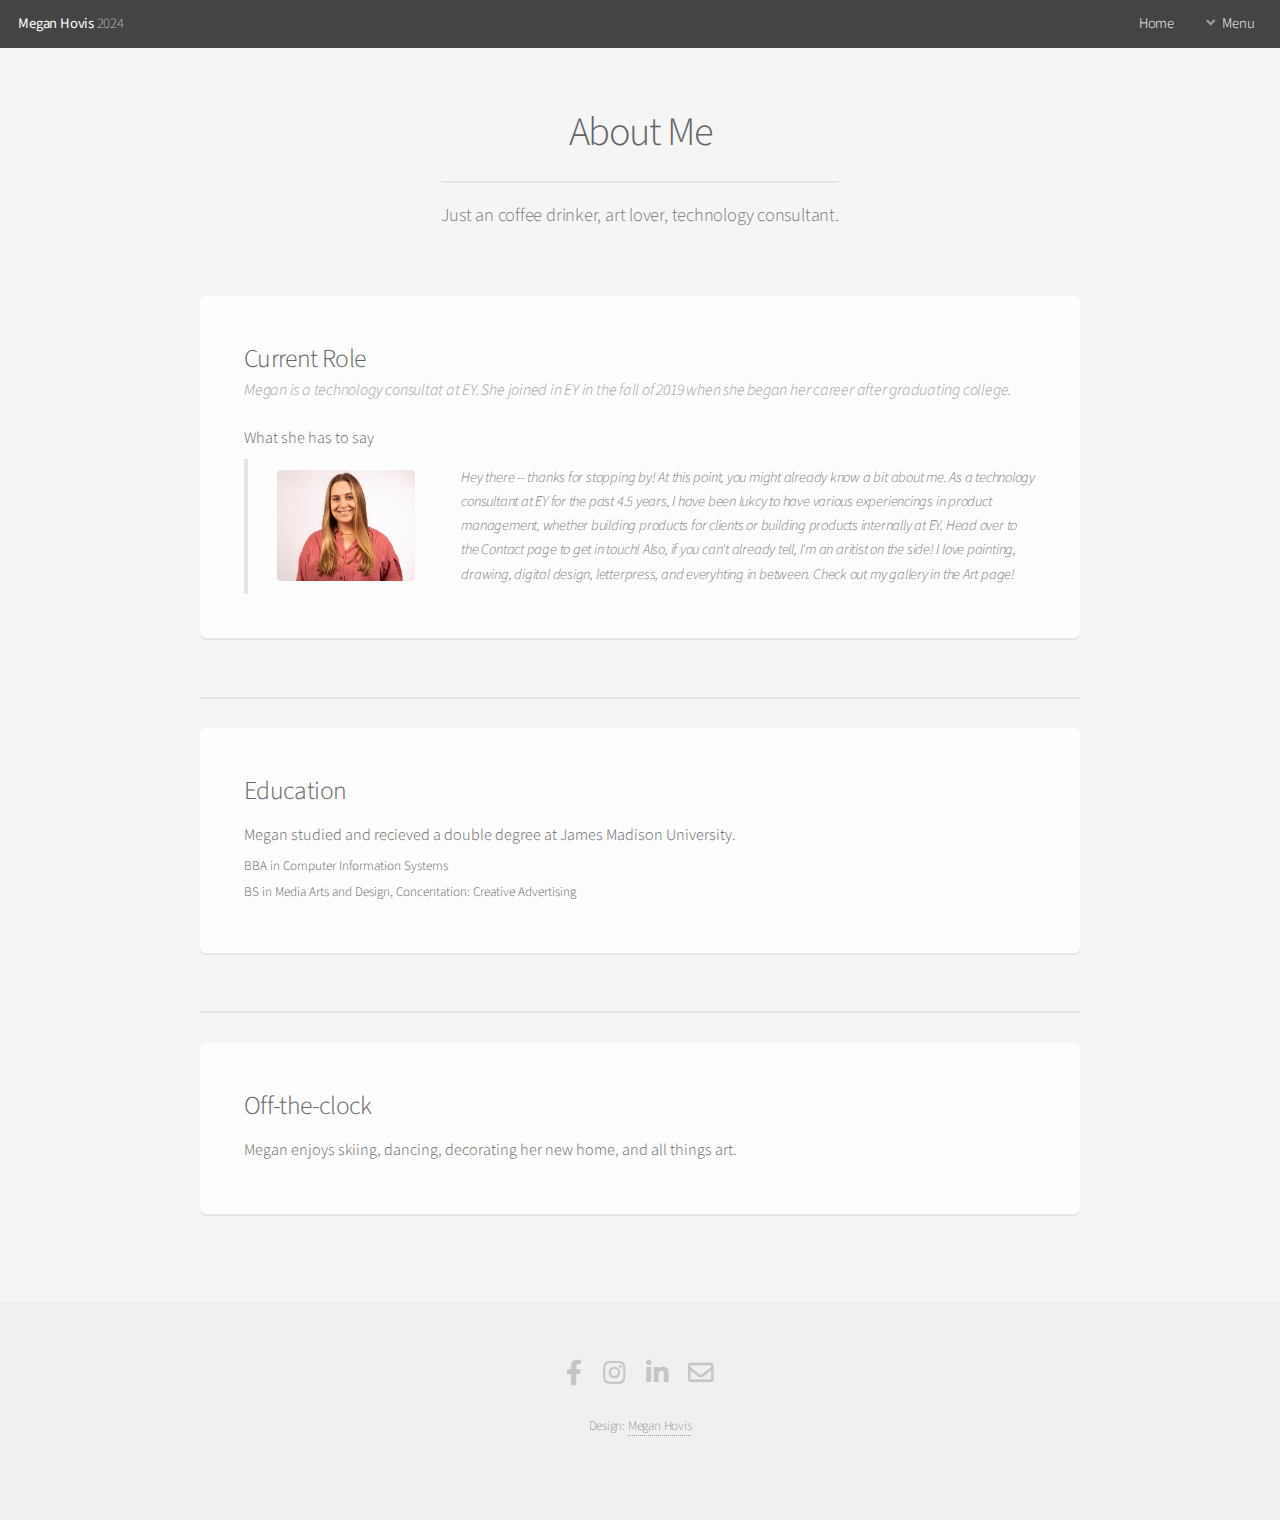
==== commit 68a50102: "Update about.html" ====
--- a/about.html
+++ b/about.html
@@ -48,7 +48,7 @@
 										<p>Megan is a technology consultat at EY. She joined in EY in the fall of 2019 when she began her career after graduating college.</p>
 									</header>
 									<h4>What she has to say</h4>
-									<blockquote><span class="image left"><img src="images/Megan Hovis.jpg" alt="" /></span>Fringilla nisl. Donec accumsan interdum nisi, quis tincidunt felis sagittis eget tempus euismod. Vestibulum ante ipsum primis in faucibus vestibulum. Blandit adipiscing eu felis iaculis volutpat ac adipiscing accumsan faucibus. Vestibulum ante ipsum primis in faucibus lorem ipsum dolor sit amet nullam adipiscing eu felis.</blockquote>	
+									<blockquote><span class="image left"><img src="images/Megan Hovis.jpg" alt="" /></span>Hey there -- thanks for stopping by! At this point, you might already know a bit about me. As a technology consultant at EY for the past 4.5 years, I have been lukcy to have various experiencings in product management, whether building products for clients or building products internally at EY. Head over to the Contact page to get in touch! Also, if you can't already tell, I'm an aritist on the side! I love painting, drawing, digital design, letterpress, and everyhting in between. Check out my gallery in the Art page!</blockquote>	
 								</section>
 						</div>
 					</div>
@@ -81,10 +81,10 @@
 			<!-- Footer -->
 			<footer id="footer">
 				<ul class="icons">
-					<li><a href="https://www.instagram.com/meganhovis/" target="_blank" rel="noopener noreferrer" class="icon brands fa-facebook-f"><span class="label">Facebook</span></a></li>
+					<li><a href="https://www.facebook.com/megan.hovis" target="_blank" rel="noopener noreferrer" class="icon brands fa-facebook-f"><span class="label">Facebook</span></a></li>
 					<li><a href="https://www.instagram.com/meganhovis/" target="_blank" rel="noopener noreferrer" class="icon brands fa-instagram"><span class="label">Instagram</span></a></li>
-					<li><a href="https://www.instagram.com/meganhovis/" target="_blank" rel="noopener noreferrer" class="icon brands style2 fa-linkedin-in"><span class="label">LinkedIn</span></a></li>
-					<li><a href="https://www.instagram.com/meganhovis/" target="_blank" rel="noopener noreferrer" class="icon style2 fa-envelope"><span class="label">Email</span></a></li>
+					<li><a href="https://www.linkedin.com/in/meganhovis/" target="_blank" rel="noopener noreferrer" class="icon brands style2 fa-linkedin-in"><span class="label">LinkedIn</span></a></li>
+					<li><a href="mailto:meganhovis7@gmail.com" target="_blank" rel="noopener noreferrer" class="icon style2 fa-envelope"><span class="label">Email</span></a></li>
 				</ul>
 				<ul class="copyright">
 					<li>Design: <a href="http://html5up.net">Megan Hovis</a></li>
--- a/assets/css/main2.css
+++ b/assets/css/main2.css
@@ -10,6 +10,2755 @@
 /* Reset */
 
 /* Based on meyerweb.com/eric/tools/css/reset (v2.0 | 20110126 | License: public domain) */
+
+/* Gallery (transitions) */
+
+.gallery.onload-fade-in article .image img {
+	-moz-transition: opacity 0.75s ease-in-out;
+	-webkit-transition: opacity 0.75s ease-in-out;
+	-ms-transition: opacity 0.75s ease-in-out;
+	transition: opacity 0.75s ease-in-out;
+	-moz-transition-delay: 4.8s;
+	-webkit-transition-delay: 4.8s;
+	-ms-transition-delay: 4.8s;
+	transition-delay: 4.8s;
+}
+
+.gallery.onload-fade-in article:nth-child(1) .image img {
+	-moz-transition-delay: 0s;
+	-webkit-transition-delay: 0s;
+	-ms-transition-delay: 0s;
+	transition-delay: 0s;
+}
+
+.gallery.onload-fade-in article:nth-child(2) .image img {
+	-moz-transition-delay: 0.15s;
+	-webkit-transition-delay: 0.15s;
+	-ms-transition-delay: 0.15s;
+	transition-delay: 0.15s;
+}
+
+.gallery.onload-fade-in article:nth-child(3) .image img {
+	-moz-transition-delay: 0.3s;
+	-webkit-transition-delay: 0.3s;
+	-ms-transition-delay: 0.3s;
+	transition-delay: 0.3s;
+}
+
+.gallery.onload-fade-in article:nth-child(4) .image img {
+	-moz-transition-delay: 0.45s;
+	-webkit-transition-delay: 0.45s;
+	-ms-transition-delay: 0.45s;
+	transition-delay: 0.45s;
+}
+
+.gallery.onload-fade-in article:nth-child(5) .image img {
+	-moz-transition-delay: 0.6s;
+	-webkit-transition-delay: 0.6s;
+	-ms-transition-delay: 0.6s;
+	transition-delay: 0.6s;
+}
+
+.gallery.onload-fade-in article:nth-child(6) .image img {
+	-moz-transition-delay: 0.75s;
+	-webkit-transition-delay: 0.75s;
+	-ms-transition-delay: 0.75s;
+	transition-delay: 0.75s;
+}
+
+.gallery.onload-fade-in article:nth-child(7) .image img {
+	-moz-transition-delay: 0.9s;
+	-webkit-transition-delay: 0.9s;
+	-ms-transition-delay: 0.9s;
+	transition-delay: 0.9s;
+}
+
+.gallery.onload-fade-in article:nth-child(8) .image img {
+	-moz-transition-delay: 1.05s;
+	-webkit-transition-delay: 1.05s;
+	-ms-transition-delay: 1.05s;
+	transition-delay: 1.05s;
+}
+
+.gallery.onload-fade-in article:nth-child(9) .image img {
+	-moz-transition-delay: 1.2s;
+	-webkit-transition-delay: 1.2s;
+	-ms-transition-delay: 1.2s;
+	transition-delay: 1.2s;
+}
+
+.gallery.onload-fade-in article:nth-child(10) .image img {
+	-moz-transition-delay: 1.35s;
+	-webkit-transition-delay: 1.35s;
+	-ms-transition-delay: 1.35s;
+	transition-delay: 1.35s;
+}
+
+.gallery.onload-fade-in article:nth-child(11) .image img {
+	-moz-transition-delay: 1.5s;
+	-webkit-transition-delay: 1.5s;
+	-ms-transition-delay: 1.5s;
+	transition-delay: 1.5s;
+}
+
+.gallery.onload-fade-in article:nth-child(12) .image img {
+	-moz-transition-delay: 1.65s;
+	-webkit-transition-delay: 1.65s;
+	-ms-transition-delay: 1.65s;
+	transition-delay: 1.65s;
+}
+
+.gallery.onload-fade-in article:nth-child(13) .image img {
+	-moz-transition-delay: 1.8s;
+	-webkit-transition-delay: 1.8s;
+	-ms-transition-delay: 1.8s;
+	transition-delay: 1.8s;
+}
+
+.gallery.onload-fade-in article:nth-child(14) .image img {
+	-moz-transition-delay: 1.95s;
+	-webkit-transition-delay: 1.95s;
+	-ms-transition-delay: 1.95s;
+	transition-delay: 1.95s;
+}
+
+.gallery.onload-fade-in article:nth-child(15) .image img {
+	-moz-transition-delay: 2.1s;
+	-webkit-transition-delay: 2.1s;
+	-ms-transition-delay: 2.1s;
+	transition-delay: 2.1s;
+}
+
+.gallery.onload-fade-in article:nth-child(16) .image img {
+	-moz-transition-delay: 2.25s;
+	-webkit-transition-delay: 2.25s;
+	-ms-transition-delay: 2.25s;
+	transition-delay: 2.25s;
+}
+
+.gallery.onload-fade-in article:nth-child(17) .image img {
+	-moz-transition-delay: 2.4s;
+	-webkit-transition-delay: 2.4s;
+	-ms-transition-delay: 2.4s;
+	transition-delay: 2.4s;
+}
+
+.gallery.onload-fade-in article:nth-child(18) .image img {
+	-moz-transition-delay: 2.55s;
+	-webkit-transition-delay: 2.55s;
+	-ms-transition-delay: 2.55s;
+	transition-delay: 2.55s;
+}
+
+.gallery.onload-fade-in article:nth-child(19) .image img {
+	-moz-transition-delay: 2.7s;
+	-webkit-transition-delay: 2.7s;
+	-ms-transition-delay: 2.7s;
+	transition-delay: 2.7s;
+}
+
+.gallery.onload-fade-in article:nth-child(20) .image img {
+	-moz-transition-delay: 2.85s;
+	-webkit-transition-delay: 2.85s;
+	-ms-transition-delay: 2.85s;
+	transition-delay: 2.85s;
+}
+
+.gallery.onload-fade-in article:nth-child(21) .image img {
+	-moz-transition-delay: 3s;
+	-webkit-transition-delay: 3s;
+	-ms-transition-delay: 3s;
+	transition-delay: 3s;
+}
+
+.gallery.onload-fade-in article:nth-child(22) .image img {
+	-moz-transition-delay: 3.15s;
+	-webkit-transition-delay: 3.15s;
+	-ms-transition-delay: 3.15s;
+	transition-delay: 3.15s;
+}
+
+.gallery.onload-fade-in article:nth-child(23) .image img {
+	-moz-transition-delay: 3.3s;
+	-webkit-transition-delay: 3.3s;
+	-ms-transition-delay: 3.3s;
+	transition-delay: 3.3s;
+}
+
+.gallery.onload-fade-in article:nth-child(24) .image img {
+	-moz-transition-delay: 3.45s;
+	-webkit-transition-delay: 3.45s;
+	-ms-transition-delay: 3.45s;
+	transition-delay: 3.45s;
+}
+
+.gallery.onload-fade-in article:nth-child(25) .image img {
+	-moz-transition-delay: 3.6s;
+	-webkit-transition-delay: 3.6s;
+	-ms-transition-delay: 3.6s;
+	transition-delay: 3.6s;
+}
+
+.gallery.onload-fade-in article:nth-child(26) .image img {
+	-moz-transition-delay: 3.75s;
+	-webkit-transition-delay: 3.75s;
+	-ms-transition-delay: 3.75s;
+	transition-delay: 3.75s;
+}
+
+.gallery.onload-fade-in article:nth-child(27) .image img {
+	-moz-transition-delay: 3.9s;
+	-webkit-transition-delay: 3.9s;
+	-ms-transition-delay: 3.9s;
+	transition-delay: 3.9s;
+}
+
+.gallery.onload-fade-in article:nth-child(28) .image img {
+	-moz-transition-delay: 4.05s;
+	-webkit-transition-delay: 4.05s;
+	-ms-transition-delay: 4.05s;
+	transition-delay: 4.05s;
+}
+
+.gallery.onload-fade-in article:nth-child(29) .image img {
+	-moz-transition-delay: 4.2s;
+	-webkit-transition-delay: 4.2s;
+	-ms-transition-delay: 4.2s;
+	transition-delay: 4.2s;
+}
+
+.gallery.onload-fade-in article:nth-child(30) .image img {
+	-moz-transition-delay: 4.35s;
+	-webkit-transition-delay: 4.35s;
+	-ms-transition-delay: 4.35s;
+	transition-delay: 4.35s;
+}
+
+.gallery.onload-fade-in article:nth-child(31) .image img {
+	-moz-transition-delay: 4.5s;
+	-webkit-transition-delay: 4.5s;
+	-ms-transition-delay: 4.5s;
+	transition-delay: 4.5s;
+}
+
+.gallery.onload-fade-in article:nth-child(32) .image img {
+	-moz-transition-delay: 4.65s;
+	-webkit-transition-delay: 4.65s;
+	-ms-transition-delay: 4.65s;
+	transition-delay: 4.65s;
+}
+
+.gallery.onload-fade-in article:nth-child(33) .image img {
+	-moz-transition-delay: 4.8s;
+	-webkit-transition-delay: 4.8s;
+	-ms-transition-delay: 4.8s;
+	transition-delay: 4.8s;
+}
+
+body.is-preload .gallery.onload-fade-in article .image img {
+	opacity: 0;
+}
+
+.gallery.onscroll-fade-in article .image img {
+	-moz-transition: opacity 0.75s ease-in-out;
+	-webkit-transition: opacity 0.75s ease-in-out;
+	-ms-transition: opacity 0.75s ease-in-out;
+	transition: opacity 0.75s ease-in-out;
+	-moz-transition-delay: 4.8s;
+	-webkit-transition-delay: 4.8s;
+	-ms-transition-delay: 4.8s;
+	transition-delay: 4.8s;
+}
+
+.gallery.onscroll-fade-in article:nth-child(1) .image img {
+	-moz-transition-delay: 0s;
+	-webkit-transition-delay: 0s;
+	-ms-transition-delay: 0s;
+	transition-delay: 0s;
+}
+
+.gallery.onscroll-fade-in article:nth-child(2) .image img {
+	-moz-transition-delay: 0.15s;
+	-webkit-transition-delay: 0.15s;
+	-ms-transition-delay: 0.15s;
+	transition-delay: 0.15s;
+}
+
+.gallery.onscroll-fade-in article:nth-child(3) .image img {
+	-moz-transition-delay: 0.3s;
+	-webkit-transition-delay: 0.3s;
+	-ms-transition-delay: 0.3s;
+	transition-delay: 0.3s;
+}
+
+.gallery.onscroll-fade-in article:nth-child(4) .image img {
+	-moz-transition-delay: 0.45s;
+	-webkit-transition-delay: 0.45s;
+	-ms-transition-delay: 0.45s;
+	transition-delay: 0.45s;
+}
+
+.gallery.onscroll-fade-in article:nth-child(5) .image img {
+	-moz-transition-delay: 0.6s;
+	-webkit-transition-delay: 0.6s;
+	-ms-transition-delay: 0.6s;
+	transition-delay: 0.6s;
+}
+
+.gallery.onscroll-fade-in article:nth-child(6) .image img {
+	-moz-transition-delay: 0.75s;
+	-webkit-transition-delay: 0.75s;
+	-ms-transition-delay: 0.75s;
+	transition-delay: 0.75s;
+}
+
+.gallery.onscroll-fade-in article:nth-child(7) .image img {
+	-moz-transition-delay: 0.9s;
+	-webkit-transition-delay: 0.9s;
+	-ms-transition-delay: 0.9s;
+	transition-delay: 0.9s;
+}
+
+.gallery.onscroll-fade-in article:nth-child(8) .image img {
+	-moz-transition-delay: 1.05s;
+	-webkit-transition-delay: 1.05s;
+	-ms-transition-delay: 1.05s;
+	transition-delay: 1.05s;
+}
+
+.gallery.onscroll-fade-in article:nth-child(9) .image img {
+	-moz-transition-delay: 1.2s;
+	-webkit-transition-delay: 1.2s;
+	-ms-transition-delay: 1.2s;
+	transition-delay: 1.2s;
+}
+
+.gallery.onscroll-fade-in article:nth-child(10) .image img {
+	-moz-transition-delay: 1.35s;
+	-webkit-transition-delay: 1.35s;
+	-ms-transition-delay: 1.35s;
+	transition-delay: 1.35s;
+}
+
+.gallery.onscroll-fade-in article:nth-child(11) .image img {
+	-moz-transition-delay: 1.5s;
+	-webkit-transition-delay: 1.5s;
+	-ms-transition-delay: 1.5s;
+	transition-delay: 1.5s;
+}
+
+.gallery.onscroll-fade-in article:nth-child(12) .image img {
+	-moz-transition-delay: 1.65s;
+	-webkit-transition-delay: 1.65s;
+	-ms-transition-delay: 1.65s;
+	transition-delay: 1.65s;
+}
+
+.gallery.onscroll-fade-in article:nth-child(13) .image img {
+	-moz-transition-delay: 1.8s;
+	-webkit-transition-delay: 1.8s;
+	-ms-transition-delay: 1.8s;
+	transition-delay: 1.8s;
+}
+
+.gallery.onscroll-fade-in article:nth-child(14) .image img {
+	-moz-transition-delay: 1.95s;
+	-webkit-transition-delay: 1.95s;
+	-ms-transition-delay: 1.95s;
+	transition-delay: 1.95s;
+}
+
+.gallery.onscroll-fade-in article:nth-child(15) .image img {
+	-moz-transition-delay: 2.1s;
+	-webkit-transition-delay: 2.1s;
+	-ms-transition-delay: 2.1s;
+	transition-delay: 2.1s;
+}
+
+.gallery.onscroll-fade-in article:nth-child(16) .image img {
+	-moz-transition-delay: 2.25s;
+	-webkit-transition-delay: 2.25s;
+	-ms-transition-delay: 2.25s;
+	transition-delay: 2.25s;
+}
+
+.gallery.onscroll-fade-in article:nth-child(17) .image img {
+	-moz-transition-delay: 2.4s;
+	-webkit-transition-delay: 2.4s;
+	-ms-transition-delay: 2.4s;
+	transition-delay: 2.4s;
+}
+
+.gallery.onscroll-fade-in article:nth-child(18) .image img {
+	-moz-transition-delay: 2.55s;
+	-webkit-transition-delay: 2.55s;
+	-ms-transition-delay: 2.55s;
+	transition-delay: 2.55s;
+}
+
+.gallery.onscroll-fade-in article:nth-child(19) .image img {
+	-moz-transition-delay: 2.7s;
+	-webkit-transition-delay: 2.7s;
+	-ms-transition-delay: 2.7s;
+	transition-delay: 2.7s;
+}
+
+.gallery.onscroll-fade-in article:nth-child(20) .image img {
+	-moz-transition-delay: 2.85s;
+	-webkit-transition-delay: 2.85s;
+	-ms-transition-delay: 2.85s;
+	transition-delay: 2.85s;
+}
+
+.gallery.onscroll-fade-in article:nth-child(21) .image img {
+	-moz-transition-delay: 3s;
+	-webkit-transition-delay: 3s;
+	-ms-transition-delay: 3s;
+	transition-delay: 3s;
+}
+
+.gallery.onscroll-fade-in article:nth-child(22) .image img {
+	-moz-transition-delay: 3.15s;
+	-webkit-transition-delay: 3.15s;
+	-ms-transition-delay: 3.15s;
+	transition-delay: 3.15s;
+}
+
+.gallery.onscroll-fade-in article:nth-child(23) .image img {
+	-moz-transition-delay: 3.3s;
+	-webkit-transition-delay: 3.3s;
+	-ms-transition-delay: 3.3s;
+	transition-delay: 3.3s;
+}
+
+.gallery.onscroll-fade-in article:nth-child(24) .image img {
+	-moz-transition-delay: 3.45s;
+	-webkit-transition-delay: 3.45s;
+	-ms-transition-delay: 3.45s;
+	transition-delay: 3.45s;
+}
+
+.gallery.onscroll-fade-in article:nth-child(25) .image img {
+	-moz-transition-delay: 3.6s;
+	-webkit-transition-delay: 3.6s;
+	-ms-transition-delay: 3.6s;
+	transition-delay: 3.6s;
+}
+
+.gallery.onscroll-fade-in article:nth-child(26) .image img {
+	-moz-transition-delay: 3.75s;
+	-webkit-transition-delay: 3.75s;
+	-ms-transition-delay: 3.75s;
+	transition-delay: 3.75s;
+}
+
+.gallery.onscroll-fade-in article:nth-child(27) .image img {
+	-moz-transition-delay: 3.9s;
+	-webkit-transition-delay: 3.9s;
+	-ms-transition-delay: 3.9s;
+	transition-delay: 3.9s;
+}
+
+.gallery.onscroll-fade-in article:nth-child(28) .image img {
+	-moz-transition-delay: 4.05s;
+	-webkit-transition-delay: 4.05s;
+	-ms-transition-delay: 4.05s;
+	transition-delay: 4.05s;
+}
+
+.gallery.onscroll-fade-in article:nth-child(29) .image img {
+	-moz-transition-delay: 4.2s;
+	-webkit-transition-delay: 4.2s;
+	-ms-transition-delay: 4.2s;
+	transition-delay: 4.2s;
+}
+
+.gallery.onscroll-fade-in article:nth-child(30) .image img {
+	-moz-transition-delay: 4.35s;
+	-webkit-transition-delay: 4.35s;
+	-ms-transition-delay: 4.35s;
+	transition-delay: 4.35s;
+}
+
+.gallery.onscroll-fade-in article:nth-child(31) .image img {
+	-moz-transition-delay: 4.5s;
+	-webkit-transition-delay: 4.5s;
+	-ms-transition-delay: 4.5s;
+	transition-delay: 4.5s;
+}
+
+.gallery.onscroll-fade-in article:nth-child(32) .image img {
+	-moz-transition-delay: 4.65s;
+	-webkit-transition-delay: 4.65s;
+	-ms-transition-delay: 4.65s;
+	transition-delay: 4.65s;
+}
+
+.gallery.onscroll-fade-in article:nth-child(33) .image img {
+	-moz-transition-delay: 4.8s;
+	-webkit-transition-delay: 4.8s;
+	-ms-transition-delay: 4.8s;
+	transition-delay: 4.8s;
+}
+
+.gallery.onscroll-fade-in.is-inactive article .image img {
+	opacity: 0;
+}
+
+/* Gallery (style1) */
+
+.gallery.style1 {
+	background-color: #000000;
+	color: #ffffff;
+	-moz-align-items: center;
+	-webkit-align-items: center;
+	-ms-align-items: center;
+	align-items: center;
+	display: -moz-flex;
+	display: -webkit-flex;
+	display: -ms-flex;
+	display: flex;
+	-moz-flex-wrap: wrap;
+	-webkit-flex-wrap: wrap;
+	-ms-flex-wrap: wrap;
+	flex-wrap: wrap;
+	-moz-justify-content: center;
+	-webkit-justify-content: center;
+	-ms-justify-content: center;
+	justify-content: center;
+	position: relative;
+	width: 100%;
+	background-color: transparent;
+}
+
+	.gallery.style1 input, .gallery.style1 select, .gallery.style1 textarea {
+		color: #ffffff;
+	}
+
+	.gallery.style1 a {
+		color: #ffffff;
+	}
+
+		.gallery.style1 a:hover {
+			color: #47D3E5;
+		}
+
+	.gallery.style1 strong, .gallery.style1 b {
+		color: #ffffff;
+	}
+
+	.gallery.style1 h1, .gallery.style1 h2, .gallery.style1 h3, .gallery.style1 h4, .gallery.style1 h5, .gallery.style1 h6 {
+		color: #ffffff;
+	}
+
+	.gallery.style1 blockquote {
+		border-left-color: white;
+	}
+
+	.gallery.style1 code {
+		background: rgba(255, 255, 255, 0.125);
+		border-color: white;
+	}
+
+	.gallery.style1 hr {
+		border-bottom-color: white;
+	}
+
+	.gallery.style1 input[type="submit"],
+	.gallery.style1 input[type="reset"],
+	.gallery.style1 input[type="button"],
+	.gallery.style1 button,
+	.gallery.style1 .button {
+		background-color: transparent;
+		box-shadow: inset 0 0 0 1px white;
+		color: #ffffff !important;
+	}
+
+		.gallery.style1 input[type="submit"]:hover,
+		.gallery.style1 input[type="reset"]:hover,
+		.gallery.style1 input[type="button"]:hover,
+		.gallery.style1 button:hover,
+		.gallery.style1 .button:hover {
+			box-shadow: inset 0 0 0 1px #47D3E5;
+			color: #47D3E5 !important;
+		}
+
+		.gallery.style1 input[type="submit"]:active,
+		.gallery.style1 input[type="reset"]:active,
+		.gallery.style1 input[type="button"]:active,
+		.gallery.style1 button:active,
+		.gallery.style1 .button:active {
+			background-color: rgba(71, 211, 229, 0.2);
+			box-shadow: inset 0 0 0 1px #47D3E5;
+			color: #47D3E5 !important;
+		}
+
+		.gallery.style1 input[type="submit"].primary,
+		.gallery.style1 input[type="reset"].primary,
+		.gallery.style1 input[type="button"].primary,
+		.gallery.style1 button.primary,
+		.gallery.style1 .button.primary {
+			background-color: #ffffff;
+			box-shadow: none;
+			color: #000000 !important;
+		}
+
+			.gallery.style1 input[type="submit"].primary:hover,
+			.gallery.style1 input[type="reset"].primary:hover,
+			.gallery.style1 input[type="button"].primary:hover,
+			.gallery.style1 button.primary:hover,
+			.gallery.style1 .button.primary:hover {
+				background-color: #47D3E5;
+			}
+
+			.gallery.style1 input[type="submit"].primary:active,
+			.gallery.style1 input[type="reset"].primary:active,
+			.gallery.style1 input[type="button"].primary:active,
+			.gallery.style1 button.primary:active,
+			.gallery.style1 .button.primary:active {
+				background-color: #1ebdd1;
+			}
+
+	.gallery.style1 > .forward, .gallery.style1 > .backward {
+		display: none;
+	}
+
+	.gallery.style1 > .inner {
+		-moz-align-items: inherit;
+		-webkit-align-items: inherit;
+		-ms-align-items: inherit;
+		align-items: inherit;
+		display: inherit;
+		-moz-flex-wrap: inherit;
+		-webkit-flex-wrap: inherit;
+		-ms-flex-wrap: inherit;
+		flex-wrap: inherit;
+		-moz-justify-content: inherit;
+		-webkit-justify-content: inherit;
+		-ms-justify-content: inherit;
+		justify-content: inherit;
+	}
+
+	.gallery.style1 article {
+		overflow: hidden;
+		position: relative;
+		width: 25%;
+	}
+
+		.gallery.style1 article .image {
+			-moz-transition: opacity 0.2s ease-in-out;
+			-webkit-transition: opacity 0.2s ease-in-out;
+			-ms-transition: opacity 0.2s ease-in-out;
+			transition: opacity 0.2s ease-in-out;
+			display: block;
+			width: 100%;
+			border-radius: 0;
+		}
+
+			.gallery.style1 article .image img {
+				display: block;
+				width: 100%;
+				border-radius: 0;
+			}
+
+		.gallery.style1 article .caption {
+			-moz-align-items: center;
+			-webkit-align-items: center;
+			-ms-align-items: center;
+			align-items: center;
+			display: -moz-flex;
+			display: -webkit-flex;
+			display: -ms-flex;
+			display: flex;
+			-moz-flex-direction: column;
+			-webkit-flex-direction: column;
+			-ms-flex-direction: column;
+			flex-direction: column;
+			-moz-justify-content: center;
+			-webkit-justify-content: center;
+			-ms-justify-content: center;
+			justify-content: center;
+			pointer-events: none;
+			-moz-transition: opacity 0.2s ease-in-out;
+			-webkit-transition: opacity 0.2s ease-in-out;
+			-ms-transition: opacity 0.2s ease-in-out;
+			transition: opacity 0.2s ease-in-out;
+			position: absolute;
+			top: 0;
+			left: 0;
+			width: 100%;
+			height: 100%;
+			background-color: rgba(0, 0, 0, 0.5);
+			opacity: 0;
+			padding: 2rem;
+			z-index: 1;
+			font-size: 0.8rem;
+		}
+
+			.gallery.style1 article .caption a {
+				pointer-events: auto;
+			}
+
+			.gallery.style1 article .caption h2, .gallery.style1 article .caption h3, .gallery.style1 article .caption h4, .gallery.style1 article .caption h5, .gallery.style1 article .caption h6 {
+				font-size: 1.25rem;
+				margin-bottom: 0.25rem;
+			}
+
+			.gallery.style1 article .caption > * {
+				max-width: 100%;
+				margin-bottom: 1rem;
+			}
+
+			.gallery.style1 article .caption > :last-child {
+				margin-bottom: 0;
+			}
+
+		.gallery.style1 article:hover .caption {
+			opacity: 1;
+		}
+
+	@media screen and (max-width: 1280px) {
+
+		.gallery.style1 article {
+			width: 33.33333%;
+		}
+
+			.gallery.style1 article .caption {
+				padding: 1rem;
+			}
+
+	}
+
+	@media screen and (max-width: 980px) {
+
+		.gallery.style1 article {
+			width: 50%;
+		}
+
+			.gallery.style1 article .caption {
+				padding: 1rem;
+			}
+
+	}
+
+	@media screen and (max-width: 480px) {
+
+		.gallery.style1 article {
+			width: 100%;
+		}
+
+			.gallery.style1 article .caption {
+				padding: 1rem;
+			}
+
+	}
+
+	.gallery.style1.small article {
+		width: 20%;
+	}
+
+		.gallery.style1.small article .caption {
+			padding: 1rem;
+		}
+
+	@media screen and (max-width: 1280px) {
+
+		.gallery.style1.small article {
+			width: 25%;
+		}
+
+			.gallery.style1.small article .caption {
+				padding: 1rem;
+			}
+
+	}
+
+	@media screen and (max-width: 980px) {
+
+		.gallery.style1.small article {
+			width: 33.33333%;
+		}
+
+			.gallery.style1.small article .caption {
+				padding: 1rem;
+			}
+
+	}
+
+	@media screen and (max-width: 480px) {
+
+		.gallery.style1.small article {
+			width: 50%;
+		}
+
+			.gallery.style1.small article .caption {
+				padding: 1rem;
+			}
+
+	}
+
+	.gallery.style1.big article {
+		width: 33.33333%;
+	}
+
+		.gallery.style1.big article .caption {
+			padding: 3rem;
+		}
+
+	@media screen and (max-width: 1280px) {
+
+		.gallery.style1.big article {
+			width: 50%;
+		}
+
+			.gallery.style1.big article .caption {
+				padding: 2rem;
+			}
+
+	}
+
+	@media screen and (max-width: 980px) {
+
+		.gallery.style1.big article {
+			width: 50%;
+		}
+
+			.gallery.style1.big article .caption {
+				padding: 2rem;
+			}
+
+	}
+
+	@media screen and (max-width: 480px) {
+
+		.gallery.style1.big article {
+			width: 100%;
+		}
+
+			.gallery.style1.big article .caption {
+				padding: 1rem;
+			}
+
+	}
+
+/* Gallery (style2) */
+
+.gallery.style2 {
+	background-color: #000000;
+	color: #ffffff;
+	display: -moz-flex;
+	display: -webkit-flex;
+	display: -ms-flex;
+	display: flex;
+	-webkit-overflow-scrolling: touch;
+	position: relative;
+	background-color: transparent;
+}
+
+	.gallery.style2 input, .gallery.style2 select, .gallery.style2 textarea {
+		color: #ffffff;
+	}
+
+	.gallery.style2 a {
+		color: #ffffff;
+	}
+
+		.gallery.style2 a:hover {
+			color: #47D3E5;
+		}
+
+	.gallery.style2 strong, .gallery.style2 b {
+		color: #ffffff;
+	}
+
+	.gallery.style2 h1, .gallery.style2 h2, .gallery.style2 h3, .gallery.style2 h4, .gallery.style2 h5, .gallery.style2 h6 {
+		color: #ffffff;
+	}
+
+	.gallery.style2 blockquote {
+		border-left-color: white;
+	}
+
+	.gallery.style2 code {
+		background: rgba(255, 255, 255, 0.125);
+		border-color: white;
+	}
+
+	.gallery.style2 hr {
+		border-bottom-color: white;
+	}
+
+	.gallery.style2 input[type="submit"],
+	.gallery.style2 input[type="reset"],
+	.gallery.style2 input[type="button"],
+	.gallery.style2 button,
+	.gallery.style2 .button {
+		background-color: transparent;
+		box-shadow: inset 0 0 0 1px white;
+		color: #ffffff !important;
+	}
+
+		.gallery.style2 input[type="submit"]:hover,
+		.gallery.style2 input[type="reset"]:hover,
+		.gallery.style2 input[type="button"]:hover,
+		.gallery.style2 button:hover,
+		.gallery.style2 .button:hover {
+			box-shadow: inset 0 0 0 1px #47D3E5;
+			color: #47D3E5 !important;
+		}
+
+		.gallery.style2 input[type="submit"]:active,
+		.gallery.style2 input[type="reset"]:active,
+		.gallery.style2 input[type="button"]:active,
+		.gallery.style2 button:active,
+		.gallery.style2 .button:active {
+			background-color: rgba(71, 211, 229, 0.2);
+			box-shadow: inset 0 0 0 1px #47D3E5;
+			color: #47D3E5 !important;
+		}
+
+		.gallery.style2 input[type="submit"].primary,
+		.gallery.style2 input[type="reset"].primary,
+		.gallery.style2 input[type="button"].primary,
+		.gallery.style2 button.primary,
+		.gallery.style2 .button.primary {
+			background-color: #ffffff;
+			box-shadow: none;
+			color: #000000 !important;
+		}
+
+			.gallery.style2 input[type="submit"].primary:hover,
+			.gallery.style2 input[type="reset"].primary:hover,
+			.gallery.style2 input[type="button"].primary:hover,
+			.gallery.style2 button.primary:hover,
+			.gallery.style2 .button.primary:hover {
+				background-color: #47D3E5;
+			}
+
+			.gallery.style2 input[type="submit"].primary:active,
+			.gallery.style2 input[type="reset"].primary:active,
+			.gallery.style2 input[type="button"].primary:active,
+			.gallery.style2 button.primary:active,
+			.gallery.style2 .button.primary:active {
+				background-color: #1ebdd1;
+			}
+
+	.gallery.style2 > .forward, .gallery.style2 > .backward {
+		text-decoration: none;
+		-moz-transition: opacity 0.2s ease-in-out;
+		-webkit-transition: opacity 0.2s ease-in-out;
+		-ms-transition: opacity 0.2s ease-in-out;
+		transition: opacity 0.2s ease-in-out;
+		position: absolute;
+		top: 0;
+		width: 5rem;
+		height: 100%;
+		cursor: pointer;
+		opacity: 0;
+		z-index: 2;
+	}
+
+		.gallery.style2 > .forward:before, .gallery.style2 > .backward:before {
+			-moz-osx-font-smoothing: grayscale;
+			-webkit-font-smoothing: antialiased;
+			display: inline-block;
+			font-style: normal;
+			font-variant: normal;
+			text-rendering: auto;
+			line-height: 1;
+			text-transform: none !important;
+			font-family: 'Font Awesome 5 Free';
+			font-weight: 900;
+		}
+
+		.gallery.style2 > .forward:before, .gallery.style2 > .backward:before {
+			display: block;
+			top: calc(50% - 1.5rem);
+			width: 4rem;
+			height: 3rem;
+			line-height: 1em;
+			font-size: 3rem;
+			position: absolute;
+			text-align: center;
+		}
+
+	.gallery.style2:hover > .forward, .gallery.style2:hover > .backward {
+		opacity: 1;
+	}
+
+	.gallery.style2 > .forward {
+		right: 0;
+		background-image: linear-gradient(to left, rgba(0, 0, 0, 0.25) 15%, rgba(0, 0, 0, 0));
+	}
+
+		.gallery.style2 > .forward:before {
+			content: '\f105';
+			right: 0;
+		}
+
+	.gallery.style2 > .backward {
+		left: 0;
+		background-image: linear-gradient(to right, rgba(0, 0, 0, 0.25) 15%, rgba(0, 0, 0, 0));
+	}
+
+		.gallery.style2 > .backward:before {
+			content: '\f104';
+			left: 0;
+		}
+
+	.gallery.style2 > .inner {
+		display: inherit;
+		overflow-x: auto;
+		overflow-y: hidden;
+		position: relative;
+		width: 100%;
+	}
+
+	.gallery.style2 article {
+		-moz-flex-grow: 0;
+		-webkit-flex-grow: 0;
+		-ms-flex-grow: 0;
+		flex-grow: 0;
+		-moz-flex-shrink: 0;
+		-webkit-flex-shrink: 0;
+		-ms-flex-shrink: 0;
+		flex-shrink: 0;
+		display: block;
+		position: relative;
+		overflow: hidden;
+		width: 22.5rem;
+		max-width: 75vw;
+	}
+
+		.gallery.style2 article .image {
+			display: block;
+			width: 100%;
+			border-radius: 0;
+		}
+
+			.gallery.style2 article .image img {
+				display: block;
+				width: 100%;
+				border-radius: 0;
+			}
+
+		.gallery.style2 article .caption {
+			-moz-align-items: center;
+			-webkit-align-items: center;
+			-ms-align-items: center;
+			align-items: center;
+			display: -moz-flex;
+			display: -webkit-flex;
+			display: -ms-flex;
+			display: flex;
+			-moz-flex-direction: column;
+			-webkit-flex-direction: column;
+			-ms-flex-direction: column;
+			flex-direction: column;
+			-moz-justify-content: center;
+			-webkit-justify-content: center;
+			-ms-justify-content: center;
+			justify-content: center;
+			pointer-events: none;
+			-moz-transition: opacity 0.2s ease-in-out;
+			-webkit-transition: opacity 0.2s ease-in-out;
+			-ms-transition: opacity 0.2s ease-in-out;
+			transition: opacity 0.2s ease-in-out;
+			position: absolute;
+			top: 0;
+			left: 0;
+			width: 100%;
+			height: 100%;
+			background-color: rgba(0, 0, 0, 0.5);
+			opacity: 0;
+			padding: 3rem;
+			z-index: 1;
+			font-size: 0.8rem;
+		}
+
+			.gallery.style2 article .caption a {
+				pointer-events: auto;
+			}
+
+			.gallery.style2 article .caption h2, .gallery.style2 article .caption h3, .gallery.style2 article .caption h4, .gallery.style2 article .caption h5, .gallery.style2 article .caption h6 {
+				font-size: 1.25rem;
+				margin-bottom: 0.25rem;
+			}
+
+			.gallery.style2 article .caption > * {
+				max-width: 100%;
+				margin-bottom: 1rem;
+			}
+
+			.gallery.style2 article .caption > :last-child {
+				margin-bottom: 0;
+			}
+
+		.gallery.style2 article:hover .caption {
+			opacity: 1;
+		}
+
+	@media screen and (max-width: 980px) {
+
+		.gallery.style2 article .caption {
+			padding: 2rem;
+		}
+
+	}
+
+	@media screen and (max-width: 736px) {
+
+		.gallery.style2 article .caption {
+			padding: 2rem;
+		}
+
+	}
+
+	.gallery.style2.small article {
+		width: 17.5rem;
+	}
+
+		.gallery.style2.small article .caption {
+			padding: 2rem;
+		}
+
+	@media screen and (max-width: 980px) {
+
+		.gallery.style2.small article .caption {
+			padding: 2rem;
+		}
+
+	}
+
+	@media screen and (max-width: 736px) {
+
+		.gallery.style2.small article .caption {
+			padding: 2rem;
+		}
+
+	}
+
+	.gallery.style2.big article {
+		width: 30rem;
+	}
+
+		.gallery.style2.big article .caption {
+			padding: 4rem;
+		}
+
+	@media screen and (max-width: 980px) {
+
+		.gallery.style2.big article .caption {
+			padding: 3rem;
+		}
+
+	}
+
+	@media screen and (max-width: 736px) {
+
+		.gallery.style2.big article .caption {
+			padding: 2rem;
+		}
+
+	}
+
+/* Gallery (lightbox) */
+
+@-moz-keyframes gallery-modal-spinner {
+	0% {
+		-moz-transform: rotate(0deg);
+		-webkit-transform: rotate(0deg);
+		-ms-transform: rotate(0deg);
+		transform: rotate(0deg);
+	}
+
+	100% {
+		-moz-transform: rotate(360deg);
+		-webkit-transform: rotate(360deg);
+		-ms-transform: rotate(360deg);
+		transform: rotate(360deg);
+	}
+}
+
+@-webkit-keyframes gallery-modal-spinner {
+	0% {
+		-moz-transform: rotate(0deg);
+		-webkit-transform: rotate(0deg);
+		-ms-transform: rotate(0deg);
+		transform: rotate(0deg);
+	}
+
+	100% {
+		-moz-transform: rotate(360deg);
+		-webkit-transform: rotate(360deg);
+		-ms-transform: rotate(360deg);
+		transform: rotate(360deg);
+	}
+}
+
+@-ms-keyframes gallery-modal-spinner {
+	0% {
+		-moz-transform: rotate(0deg);
+		-webkit-transform: rotate(0deg);
+		-ms-transform: rotate(0deg);
+		transform: rotate(0deg);
+	}
+
+	100% {
+		-moz-transform: rotate(360deg);
+		-webkit-transform: rotate(360deg);
+		-ms-transform: rotate(360deg);
+		transform: rotate(360deg);
+	}
+}
+
+@keyframes gallery-modal-spinner {
+	0% {
+		-moz-transform: rotate(0deg);
+		-webkit-transform: rotate(0deg);
+		-ms-transform: rotate(0deg);
+		transform: rotate(0deg);
+	}
+
+	100% {
+		-moz-transform: rotate(360deg);
+		-webkit-transform: rotate(360deg);
+		-ms-transform: rotate(360deg);
+		transform: rotate(360deg);
+	}
+}
+
+.gallery.lightbox .modal {
+	display: -moz-flex;
+	display: -webkit-flex;
+	display: -ms-flex;
+	display: flex;
+	-moz-align-items: center;
+	-webkit-align-items: center;
+	-ms-align-items: center;
+	align-items: center;
+	-moz-justify-content: center;
+	-webkit-justify-content: center;
+	-ms-justify-content: center;
+	justify-content: center;
+	pointer-events: none;
+	-moz-user-select: none;
+	-webkit-user-select: none;
+	-ms-user-select: none;
+	user-select: none;
+	-moz-transition: opacity 0.5s ease, visibility 0.5s, z-index 0.5s;
+	-webkit-transition: opacity 0.5s ease, visibility 0.5s, z-index 0.5s;
+	-ms-transition: opacity 0.5s ease, visibility 0.5s, z-index 0.5s;
+	transition: opacity 0.5s ease, visibility 0.5s, z-index 0.5s;
+	-webkit-tap-highlight-color: rgba(0, 0, 0, 0);
+	position: fixed;
+	top: 0;
+	left: 0;
+	width: 100%;
+	height: 100%;
+	outline: 0;
+	background-color: rgba(0, 0, 0, 0.75);
+	visibility: none;
+	opacity: 0;
+	z-index: 0;
+}
+
+	.gallery.lightbox .modal:before {
+		-moz-animation: gallery-modal-spinner 1s infinite linear;
+		-webkit-animation: gallery-modal-spinner 1s infinite linear;
+		-ms-animation: gallery-modal-spinner 1s infinite linear;
+		animation: gallery-modal-spinner 1s infinite linear;
+		-moz-transition: opacity 0.25s ease;
+		-webkit-transition: opacity 0.25s ease;
+		-ms-transition: opacity 0.25s ease;
+		transition: opacity 0.25s ease;
+		-moz-transition-delay: 0.5s;
+		-webkit-transition-delay: 0.5s;
+		-ms-transition-delay: 0.5s;
+		transition-delay: 0.5s;
+		content: '';
+		display: block;
+		position: absolute;
+		top: 50%;
+		left: 50%;
+		width: 4rem;
+		height: 4rem;
+		margin: -2rem 0 0 -2rem;
+		background-image: url("data:image/svg+xml;charset=utf8,%3Csvg xmlns='http://www.w3.org/2000/svg' xmlns:xlink='http://www.w3.org/1999/xlink' width='96px' height='96px' viewBox='0 0 96 96' zoomAndPan='disable'%3E%3Cstyle%3Ecircle %7Bfill: transparent%3B stroke: %23ffffff%3B stroke-width: 1.5px%3B %7D%3C/style%3E%3Cdefs%3E%3CclipPath id='corner'%3E%3Cpolygon points='0,0 48,0 48,48 96,48 96,96 0,96' /%3E%3C/clipPath%3E%3C/defs%3E%3Cg clip-path='url(%23corner)'%3E%3Ccircle cx='48' cy='48' r='32'/%3E%3C/g%3E%3C/svg%3E");
+		background-position: center;
+		background-repeat: no-repeat;
+		background-size: 4rem;
+		opacity: 0;
+	}
+
+	.gallery.lightbox .modal:after {
+		content: '';
+		display: block;
+		position: absolute;
+		top: 0.5rem;
+		right: 0.5rem;
+		width: 4rem;
+		height: 4rem;
+		cursor: pointer;
+		background-image: url("data:image/svg+xml;charset=utf8,%3Csvg xmlns='http://www.w3.org/2000/svg' xmlns:xlink='http://www.w3.org/1999/xlink' width='64px' height='64px' viewBox='0 0 64 64' zoomAndPan='disable'%3E%3Cstyle%3Eline %7Bstroke: %23ffffff%3Bstroke-width: 1.5px%3B%7D%3C/style%3E%3Cline x1='20' y1='20' x2='44' y2='44' /%3E%3Cline x1='20' y1='44' x2='44' y2='20' /%3E%3C/svg%3E");
+		background-position: center;
+		background-repeat: no-repeat;
+		background-size: 3rem;
+	}
+
+	.gallery.lightbox .modal .inner {
+		-moz-transform: translateY(0.75rem);
+		-webkit-transform: translateY(0.75rem);
+		-ms-transform: translateY(0.75rem);
+		transform: translateY(0.75rem);
+		-moz-transition: opacity 0.25s ease, -moz-transform 0.25s ease;
+		-webkit-transition: opacity 0.25s ease, -webkit-transform 0.25s ease;
+		-ms-transition: opacity 0.25s ease, -ms-transform 0.25s ease;
+		transition: opacity 0.25s ease, transform 0.25s ease;
+		opacity: 0;
+	}
+
+		.gallery.lightbox .modal .inner img {
+			display: block;
+			max-width: 90vw;
+			max-height: 85vh;
+			box-shadow: 0 1rem 3rem 0 rgba(0, 0, 0, 0.35);
+		}
+
+	.gallery.lightbox .modal.visible {
+		pointer-events: auto;
+		visibility: visible;
+		opacity: 1;
+		z-index: 10001;
+	}
+
+		.gallery.lightbox .modal.visible:before {
+			opacity: 1;
+		}
+
+	.gallery.lightbox .modal.loaded .inner {
+		-moz-transform: translateY(0);
+		-webkit-transform: translateY(0);
+		-ms-transform: translateY(0);
+		transform: translateY(0);
+		-moz-transition: opacity 0.5s ease, -moz-transform 0.5s ease;
+		-webkit-transition: opacity 0.5s ease, -webkit-transform 0.5s ease;
+		-ms-transition: opacity 0.5s ease, -ms-transform 0.5s ease;
+		transition: opacity 0.5s ease, transform 0.5s ease;
+		opacity: 1;
+	}
+
+	.gallery.lightbox .modal.loaded:before {
+		-moz-transition-delay: 0s;
+		-webkit-transition-delay: 0s;
+		-ms-transition-delay: 0s;
+		transition-delay: 0s;
+		opacity: 0;
+	}
+
+@media screen and (max-width: 980px) {
+
+	.gallery.lightbox .modal .inner img {
+		max-width: 100vw;
+	}
+
+}
+
+.gallery article .image {
+	background-color: rgba(0, 0, 0, 0.125);
+}
+
+/* Wrapper (style1) */
+
+.wrapper.style1 > .inner {
+	padding: 7rem 3.5rem 5rem 3.5rem ;
+	margin: 0 auto;
+	max-width: 100%;
+	width: 64rem;
+}
+
+	.wrapper.style1 > .inner.medium {
+		width: 48rem;
+	}
+
+	.wrapper.style1 > .inner.small {
+		width: 32rem;
+	}
+
+@media screen and (max-width: 1680px) {
+
+	.wrapper.style1 > .inner {
+		padding: 5rem 2.5rem 3rem 2.5rem ;
+	}
+
+}
+
+@media screen and (max-width: 1280px) {
+
+	.wrapper.style1 > .inner {
+		padding: 4rem 4rem 2rem 4rem ;
+	}
+
+}
+
+@media screen and (max-width: 980px) {
+
+	.wrapper.style1 > .inner {
+		padding: 4.5rem 3rem 2.5rem 3rem ;
+	}
+
+}
+
+@media screen and (max-width: 736px) {
+
+	.wrapper.style1 > .inner {
+		padding: 3rem 2rem 1rem 2rem ;
+	}
+
+}
+
+/* Wrapper (style2) */
+
+.wrapper.style2 {
+	padding: 7rem;
+	background-color: #eeeeee;
+}
+
+	.wrapper.style2 > .inner {
+		padding: 5.25rem 3.5rem 3.25rem 3.5rem ;
+		background-color: #ffffff;
+		border-radius: 0.5rem;
+		margin: 0 auto;
+		max-width: 100%;
+		position: relative;
+		width: 64rem;
+		z-index: 1;
+	}
+
+		.wrapper.style2 > .inner.medium {
+			width: 48rem;
+		}
+
+		.wrapper.style2 > .inner.small {
+			width: 32rem;
+		}
+
+	@media screen and (max-width: 1680px) {
+
+		.wrapper.style2 {
+			padding: 5rem;
+		}
+
+			.wrapper.style2 > .inner {
+				padding: 3.75rem 2.5rem 1.75rem 2.5rem ;
+			}
+
+	}
+
+	@media screen and (max-width: 1280px) {
+
+		.wrapper.style2 {
+			padding: 4rem;
+		}
+
+			.wrapper.style2 > .inner {
+				padding: 3rem 2rem 1rem 2rem ;
+			}
+
+	}
+
+	@media screen and (max-width: 980px) {
+
+		.wrapper.style2 {
+			padding: 2.25rem;
+		}
+
+			.wrapper.style2 > .inner {
+				padding: 3rem 2.25rem 1rem 2.25rem ;
+			}
+
+	}
+
+	@media screen and (max-width: 736px) {
+
+		.wrapper.style2 {
+			padding: 1.5rem;
+		}
+
+			.wrapper.style2 > .inner {
+				padding: 2rem 1.5rem 0.1rem 1.5rem ;
+			}
+
+	}
+
+#wrapper > .wrapper.style2.invert:not(.color1):not(.color2):not(.color3):not(.color4):not(.color5):not(.color6):not(.color7) {
+	background-color: #222222;
+}
+
+#wrapper > .wrapper.style2.invert > .inner {
+	background-color: #000000;
+}
+
+/* Items (transitions) */
+
+.items.onload-fade-in > * > .inner {
+	-moz-transition: opacity 0.75s ease-in-out;
+	-webkit-transition: opacity 0.75s ease-in-out;
+	-ms-transition: opacity 0.75s ease-in-out;
+	transition: opacity 0.75s ease-in-out;
+	-moz-transition-delay: 2.4s;
+	-webkit-transition-delay: 2.4s;
+	-ms-transition-delay: 2.4s;
+	transition-delay: 2.4s;
+}
+
+.items.onload-fade-in > *:nth-child(1) > .inner {
+	-moz-transition-delay: 0s;
+	-webkit-transition-delay: 0s;
+	-ms-transition-delay: 0s;
+	transition-delay: 0s;
+}
+
+.items.onload-fade-in > *:nth-child(2) > .inner {
+	-moz-transition-delay: 0.15s;
+	-webkit-transition-delay: 0.15s;
+	-ms-transition-delay: 0.15s;
+	transition-delay: 0.15s;
+}
+
+.items.onload-fade-in > *:nth-child(3) > .inner {
+	-moz-transition-delay: 0.3s;
+	-webkit-transition-delay: 0.3s;
+	-ms-transition-delay: 0.3s;
+	transition-delay: 0.3s;
+}
+
+.items.onload-fade-in > *:nth-child(4) > .inner {
+	-moz-transition-delay: 0.45s;
+	-webkit-transition-delay: 0.45s;
+	-ms-transition-delay: 0.45s;
+	transition-delay: 0.45s;
+}
+
+.items.onload-fade-in > *:nth-child(5) > .inner {
+	-moz-transition-delay: 0.6s;
+	-webkit-transition-delay: 0.6s;
+	-ms-transition-delay: 0.6s;
+	transition-delay: 0.6s;
+}
+
+.items.onload-fade-in > *:nth-child(6) > .inner {
+	-moz-transition-delay: 0.75s;
+	-webkit-transition-delay: 0.75s;
+	-ms-transition-delay: 0.75s;
+	transition-delay: 0.75s;
+}
+
+.items.onload-fade-in > *:nth-child(7) > .inner {
+	-moz-transition-delay: 0.9s;
+	-webkit-transition-delay: 0.9s;
+	-ms-transition-delay: 0.9s;
+	transition-delay: 0.9s;
+}
+
+.items.onload-fade-in > *:nth-child(8) > .inner {
+	-moz-transition-delay: 1.05s;
+	-webkit-transition-delay: 1.05s;
+	-ms-transition-delay: 1.05s;
+	transition-delay: 1.05s;
+}
+
+.items.onload-fade-in > *:nth-child(9) > .inner {
+	-moz-transition-delay: 1.2s;
+	-webkit-transition-delay: 1.2s;
+	-ms-transition-delay: 1.2s;
+	transition-delay: 1.2s;
+}
+
+.items.onload-fade-in > *:nth-child(10) > .inner {
+	-moz-transition-delay: 1.35s;
+	-webkit-transition-delay: 1.35s;
+	-ms-transition-delay: 1.35s;
+	transition-delay: 1.35s;
+}
+
+.items.onload-fade-in > *:nth-child(11) > .inner {
+	-moz-transition-delay: 1.5s;
+	-webkit-transition-delay: 1.5s;
+	-ms-transition-delay: 1.5s;
+	transition-delay: 1.5s;
+}
+
+.items.onload-fade-in > *:nth-child(12) > .inner {
+	-moz-transition-delay: 1.65s;
+	-webkit-transition-delay: 1.65s;
+	-ms-transition-delay: 1.65s;
+	transition-delay: 1.65s;
+}
+
+.items.onload-fade-in > *:nth-child(13) > .inner {
+	-moz-transition-delay: 1.8s;
+	-webkit-transition-delay: 1.8s;
+	-ms-transition-delay: 1.8s;
+	transition-delay: 1.8s;
+}
+
+.items.onload-fade-in > *:nth-child(14) > .inner {
+	-moz-transition-delay: 1.95s;
+	-webkit-transition-delay: 1.95s;
+	-ms-transition-delay: 1.95s;
+	transition-delay: 1.95s;
+}
+
+.items.onload-fade-in > *:nth-child(15) > .inner {
+	-moz-transition-delay: 2.1s;
+	-webkit-transition-delay: 2.1s;
+	-ms-transition-delay: 2.1s;
+	transition-delay: 2.1s;
+}
+
+.items.onload-fade-in > *:nth-child(16) > .inner {
+	-moz-transition-delay: 2.25s;
+	-webkit-transition-delay: 2.25s;
+	-ms-transition-delay: 2.25s;
+	transition-delay: 2.25s;
+}
+
+.items.onload-fade-in > *:nth-child(17) > .inner {
+	-moz-transition-delay: 2.4s;
+	-webkit-transition-delay: 2.4s;
+	-ms-transition-delay: 2.4s;
+	transition-delay: 2.4s;
+}
+
+body.is-preload .items.onload-fade-in > * > .inner {
+	opacity: 0;
+}
+
+.items.onscroll-fade-in > * > .inner {
+	-moz-transition: opacity 0.75s ease-in-out;
+	-webkit-transition: opacity 0.75s ease-in-out;
+	-ms-transition: opacity 0.75s ease-in-out;
+	transition: opacity 0.75s ease-in-out;
+	-moz-transition-delay: 2.4s;
+	-webkit-transition-delay: 2.4s;
+	-ms-transition-delay: 2.4s;
+	transition-delay: 2.4s;
+}
+
+.items.onscroll-fade-in > *:nth-child(1) > .inner {
+	-moz-transition-delay: 0s;
+	-webkit-transition-delay: 0s;
+	-ms-transition-delay: 0s;
+	transition-delay: 0s;
+}
+
+.items.onscroll-fade-in > *:nth-child(2) > .inner {
+	-moz-transition-delay: 0.15s;
+	-webkit-transition-delay: 0.15s;
+	-ms-transition-delay: 0.15s;
+	transition-delay: 0.15s;
+}
+
+.items.onscroll-fade-in > *:nth-child(3) > .inner {
+	-moz-transition-delay: 0.3s;
+	-webkit-transition-delay: 0.3s;
+	-ms-transition-delay: 0.3s;
+	transition-delay: 0.3s;
+}
+
+.items.onscroll-fade-in > *:nth-child(4) > .inner {
+	-moz-transition-delay: 0.45s;
+	-webkit-transition-delay: 0.45s;
+	-ms-transition-delay: 0.45s;
+	transition-delay: 0.45s;
+}
+
+.items.onscroll-fade-in > *:nth-child(5) > .inner {
+	-moz-transition-delay: 0.6s;
+	-webkit-transition-delay: 0.6s;
+	-ms-transition-delay: 0.6s;
+	transition-delay: 0.6s;
+}
+
+.items.onscroll-fade-in > *:nth-child(6) > .inner {
+	-moz-transition-delay: 0.75s;
+	-webkit-transition-delay: 0.75s;
+	-ms-transition-delay: 0.75s;
+	transition-delay: 0.75s;
+}
+
+.items.onscroll-fade-in > *:nth-child(7) > .inner {
+	-moz-transition-delay: 0.9s;
+	-webkit-transition-delay: 0.9s;
+	-ms-transition-delay: 0.9s;
+	transition-delay: 0.9s;
+}
+
+.items.onscroll-fade-in > *:nth-child(8) > .inner {
+	-moz-transition-delay: 1.05s;
+	-webkit-transition-delay: 1.05s;
+	-ms-transition-delay: 1.05s;
+	transition-delay: 1.05s;
+}
+
+.items.onscroll-fade-in > *:nth-child(9) > .inner {
+	-moz-transition-delay: 1.2s;
+	-webkit-transition-delay: 1.2s;
+	-ms-transition-delay: 1.2s;
+	transition-delay: 1.2s;
+}
+
+.items.onscroll-fade-in > *:nth-child(10) > .inner {
+	-moz-transition-delay: 1.35s;
+	-webkit-transition-delay: 1.35s;
+	-ms-transition-delay: 1.35s;
+	transition-delay: 1.35s;
+}
+
+.items.onscroll-fade-in > *:nth-child(11) > .inner {
+	-moz-transition-delay: 1.5s;
+	-webkit-transition-delay: 1.5s;
+	-ms-transition-delay: 1.5s;
+	transition-delay: 1.5s;
+}
+
+.items.onscroll-fade-in > *:nth-child(12) > .inner {
+	-moz-transition-delay: 1.65s;
+	-webkit-transition-delay: 1.65s;
+	-ms-transition-delay: 1.65s;
+	transition-delay: 1.65s;
+}
+
+.items.onscroll-fade-in > *:nth-child(13) > .inner {
+	-moz-transition-delay: 1.8s;
+	-webkit-transition-delay: 1.8s;
+	-ms-transition-delay: 1.8s;
+	transition-delay: 1.8s;
+}
+
+.items.onscroll-fade-in > *:nth-child(14) > .inner {
+	-moz-transition-delay: 1.95s;
+	-webkit-transition-delay: 1.95s;
+	-ms-transition-delay: 1.95s;
+	transition-delay: 1.95s;
+}
+
+.items.onscroll-fade-in > *:nth-child(15) > .inner {
+	-moz-transition-delay: 2.1s;
+	-webkit-transition-delay: 2.1s;
+	-ms-transition-delay: 2.1s;
+	transition-delay: 2.1s;
+}
+
+.items.onscroll-fade-in > *:nth-child(16) > .inner {
+	-moz-transition-delay: 2.25s;
+	-webkit-transition-delay: 2.25s;
+	-ms-transition-delay: 2.25s;
+	transition-delay: 2.25s;
+}
+
+.items.onscroll-fade-in > *:nth-child(17) > .inner {
+	-moz-transition-delay: 2.4s;
+	-webkit-transition-delay: 2.4s;
+	-ms-transition-delay: 2.4s;
+	transition-delay: 2.4s;
+}
+
+.items.onscroll-fade-in.is-inactive > * > .inner {
+	opacity: 0;
+}
+
+/* Items (style1) */
+
+.items.style1 {
+	display: -moz-flex;
+	display: -webkit-flex;
+	display: -ms-flex;
+	display: flex;
+	-moz-flex-wrap: wrap;
+	-webkit-flex-wrap: wrap;
+	-ms-flex-wrap: wrap;
+	flex-wrap: wrap;
+	-moz-justify-content: center;
+	-webkit-justify-content: center;
+	-ms-justify-content: center;
+	justify-content: center;
+	margin: 3rem 0;
+	position: relative;
+}
+
+	.items.style1 > * {
+		-moz-flex-grow: 0;
+		-webkit-flex-grow: 0;
+		-ms-flex-grow: 0;
+		flex-grow: 0;
+		-moz-flex-shrink: 0;
+		-webkit-flex-shrink: 0;
+		-ms-flex-shrink: 0;
+		flex-shrink: 0;
+		border-style: solid;
+		border-left-width: 1px;
+		border-top-width: 1px;
+	}
+
+	.items.style1.big > * {
+		padding: 3.5rem 3.5rem 1.5rem 3.5rem ;
+		width: 50%;
+	}
+
+		.items.style1.big > *:nth-child(-n + 2) {
+			border-top-width: 0;
+		}
+
+		.items.style1.big > *:nth-child(2n + 1) {
+			border-left-width: 0;
+		}
+
+	.items.style1.medium > * {
+		padding: 2.1875rem 2.1875rem 0.1875rem 2.1875rem ;
+		width: 33.33333%;
+	}
+
+		.items.style1.medium > *:nth-child(-n + 3) {
+			border-top-width: 0;
+		}
+
+		.items.style1.medium > *:nth-child(3n + 1) {
+			border-left-width: 0;
+		}
+
+	.items.style1.small > * {
+		padding: 1.3125rem 1.3125rem 0.1rem 1.3125rem ;
+		width: 25%;
+	}
+
+		.items.style1.small > *:nth-child(-n + 4) {
+			border-top-width: 0;
+		}
+
+		.items.style1.small > *:nth-child(4n + 1) {
+			border-left-width: 0;
+		}
+
+	@media screen and (max-width: 1280px) {
+
+		.items.style1.small > *:nth-child(-n + 4) {
+			border-top-width: 1px;
+		}
+
+		.items.style1.small > *:nth-child(4n + 1) {
+			border-left-width: 1px;
+		}
+
+		.items.style1.small > * {
+			padding: 2.1875rem 2.1875rem 0.1875rem 2.1875rem ;
+			width: 33.33333%;
+		}
+
+			.items.style1.small > *:nth-child(-n + 3) {
+				border-top-width: 0;
+			}
+
+			.items.style1.small > *:nth-child(3n + 1) {
+				border-left-width: 0;
+			}
+
+	}
+
+	@media screen and (max-width: 980px) {
+
+		.items.style1.medium > *:nth-child(-n + 3) {
+			border-top-width: 1px;
+		}
+
+		.items.style1.medium > *:nth-child(3n + 1) {
+			border-left-width: 1px;
+		}
+
+		.items.style1.medium > * {
+			padding: 3.5rem 3.5rem 1.5rem 3.5rem ;
+			width: 50%;
+		}
+
+			.items.style1.medium > *:nth-child(-n + 2) {
+				border-top-width: 0;
+			}
+
+			.items.style1.medium > *:nth-child(2n + 1) {
+				border-left-width: 0;
+			}
+
+		.items.style1.small > *:nth-child(-n + 3) {
+			border-top-width: 1px;
+		}
+
+		.items.style1.small > *:nth-child(3n + 1) {
+			border-left-width: 1px;
+		}
+
+		.items.style1.small > * {
+			padding: 3.5rem 3.5rem 1.5rem 3.5rem ;
+			width: 50%;
+		}
+
+			.items.style1.small > *:nth-child(-n + 2) {
+				border-top-width: 0;
+			}
+
+			.items.style1.small > *:nth-child(2n + 1) {
+				border-left-width: 0;
+			}
+
+	}
+
+	@media screen and (max-width: 480px) {
+
+		.items.style1.big > *:nth-child(-n + 2) {
+			border-top-width: 1px;
+		}
+
+		.items.style1.big > *:nth-child(2n + 1) {
+			border-left-width: 1px;
+		}
+
+		.items.style1.big > * {
+			padding: 2.625rem 2.625rem 0.625rem 2.625rem ;
+			width: 100%;
+		}
+
+			.items.style1.big > *:nth-child(-n + 1) {
+				border-top-width: 0;
+			}
+
+			.items.style1.big > *:nth-child(1n + 1) {
+				border-left-width: 0;
+			}
+
+		.items.style1.medium > *:nth-child(-n + 2) {
+			border-top-width: 1px;
+		}
+
+		.items.style1.medium > *:nth-child(2n + 1) {
+			border-left-width: 1px;
+		}
+
+		.items.style1.medium > * {
+			padding: 2.625rem 2.625rem 0.625rem 2.625rem ;
+			width: 100%;
+		}
+
+			.items.style1.medium > *:nth-child(-n + 1) {
+				border-top-width: 0;
+			}
+
+			.items.style1.medium > *:nth-child(1n + 1) {
+				border-left-width: 0;
+			}
+
+		.items.style1.small > *:nth-child(-n + 2) {
+			border-top-width: 1px;
+		}
+
+		.items.style1.small > *:nth-child(2n + 1) {
+			border-left-width: 1px;
+		}
+
+		.items.style1.small > * {
+			padding: 2.625rem 2.625rem 0.625rem 2.625rem ;
+			width: 100%;
+		}
+
+			.items.style1.small > *:nth-child(-n + 1) {
+				border-top-width: 0;
+			}
+
+			.items.style1.small > *:nth-child(1n + 1) {
+				border-left-width: 0;
+			}
+
+		.items.style1.big > *, .items.style1.medium > *, .items.style1.small > * {
+			padding-left: 0;
+			padding-right: 0;
+		}
+
+		.items.style1.big > :first-child, .items.style1.medium > :first-child, .items.style1.small > :first-child {
+			padding-top: 0;
+		}
+
+		.items.style1.big > :last-child, .items.style1.medium > :last-child, .items.style1.small > :last-child {
+			padding-bottom: 0;
+		}
+
+			.items.style1.big > :last-child > .inner > :last-child, .items.style1.medium > :last-child > .inner > :last-child, .items.style1.small > :last-child > .inner > :last-child {
+				margin-bottom: 0;
+			}
+
+	}
+
+/* Items (style2) */
+
+.items.style2 {
+	display: -moz-flex;
+	display: -webkit-flex;
+	display: -ms-flex;
+	display: flex;
+	-moz-flex-wrap: wrap;
+	-webkit-flex-wrap: wrap;
+	-ms-flex-wrap: wrap;
+	flex-wrap: wrap;
+	-moz-justify-content: center;
+	-webkit-justify-content: center;
+	-ms-justify-content: center;
+	justify-content: center;
+	margin: 3rem 0;
+	position: relative;
+	border: solid 1px;
+	border-radius: 4px;
+}
+
+	.items.style2 > * {
+		-moz-flex-grow: 0;
+		-webkit-flex-grow: 0;
+		-ms-flex-grow: 0;
+		flex-grow: 0;
+		-moz-flex-shrink: 0;
+		-webkit-flex-shrink: 0;
+		-ms-flex-shrink: 0;
+		flex-shrink: 0;
+		border-style: solid;
+		border-left-width: 1px;
+		border-top-width: 1px;
+	}
+
+	.items.style2.big > * {
+		padding: 3.5rem 3.5rem 1.5rem 3.5rem ;
+		width: 50%;
+	}
+
+		.items.style2.big > *:nth-child(-n + 2) {
+			border-top-width: 0;
+		}
+
+		.items.style2.big > *:nth-child(2n + 1) {
+			border-left-width: 0;
+		}
+
+	.items.style2.medium > * {
+		padding: 2.1875rem 2.1875rem 0.1875rem 2.1875rem ;
+		width: 33.33333%;
+	}
+
+		.items.style2.medium > *:nth-child(-n + 3) {
+			border-top-width: 0;
+		}
+
+		.items.style2.medium > *:nth-child(3n + 1) {
+			border-left-width: 0;
+		}
+
+	.items.style2.small > * {
+		padding: 1.3125rem 1.3125rem 0.1rem 1.3125rem ;
+		width: 25%;
+	}
+
+		.items.style2.small > *:nth-child(-n + 4) {
+			border-top-width: 0;
+		}
+
+		.items.style2.small > *:nth-child(4n + 1) {
+			border-left-width: 0;
+		}
+
+	@media screen and (max-width: 1280px) {
+
+		.items.style2.small > *:nth-child(-n + 4) {
+			border-top-width: 1px;
+		}
+
+		.items.style2.small > *:nth-child(4n + 1) {
+			border-left-width: 1px;
+		}
+
+		.items.style2.small > * {
+			padding: 2.1875rem 2.1875rem 0.1875rem 2.1875rem ;
+			width: 33.33333%;
+		}
+
+			.items.style2.small > *:nth-child(-n + 3) {
+				border-top-width: 0;
+			}
+
+			.items.style2.small > *:nth-child(3n + 1) {
+				border-left-width: 0;
+			}
+
+	}
+
+	@media screen and (max-width: 980px) {
+
+		.items.style2.medium > *:nth-child(-n + 3) {
+			border-top-width: 1px;
+		}
+
+		.items.style2.medium > *:nth-child(3n + 1) {
+			border-left-width: 1px;
+		}
+
+		.items.style2.medium > * {
+			padding: 3.5rem 3.5rem 1.5rem 3.5rem ;
+			width: 50%;
+		}
+
+			.items.style2.medium > *:nth-child(-n + 2) {
+				border-top-width: 0;
+			}
+
+			.items.style2.medium > *:nth-child(2n + 1) {
+				border-left-width: 0;
+			}
+
+		.items.style2.small > *:nth-child(-n + 3) {
+			border-top-width: 1px;
+		}
+
+		.items.style2.small > *:nth-child(3n + 1) {
+			border-left-width: 1px;
+		}
+
+		.items.style2.small > * {
+			padding: 3.5rem 3.5rem 1.5rem 3.5rem ;
+			width: 50%;
+		}
+
+			.items.style2.small > *:nth-child(-n + 2) {
+				border-top-width: 0;
+			}
+
+			.items.style2.small > *:nth-child(2n + 1) {
+				border-left-width: 0;
+			}
+
+	}
+
+	@media screen and (max-width: 480px) {
+
+		.items.style2.big > *:nth-child(-n + 2) {
+			border-top-width: 1px;
+		}
+
+		.items.style2.big > *:nth-child(2n + 1) {
+			border-left-width: 1px;
+		}
+
+		.items.style2.big > * {
+			padding: 2.625rem 2.625rem 0.625rem 2.625rem ;
+			width: 100%;
+		}
+
+			.items.style2.big > *:nth-child(-n + 1) {
+				border-top-width: 0;
+			}
+
+			.items.style2.big > *:nth-child(1n + 1) {
+				border-left-width: 0;
+			}
+
+		.items.style2.medium > *:nth-child(-n + 2) {
+			border-top-width: 1px;
+		}
+
+		.items.style2.medium > *:nth-child(2n + 1) {
+			border-left-width: 1px;
+		}
+
+		.items.style2.medium > * {
+			padding: 2.625rem 2.625rem 0.625rem 2.625rem ;
+			width: 100%;
+		}
+
+			.items.style2.medium > *:nth-child(-n + 1) {
+				border-top-width: 0;
+			}
+
+			.items.style2.medium > *:nth-child(1n + 1) {
+				border-left-width: 0;
+			}
+
+		.items.style2.small > *:nth-child(-n + 2) {
+			border-top-width: 1px;
+		}
+
+		.items.style2.small > *:nth-child(2n + 1) {
+			border-left-width: 1px;
+		}
+
+		.items.style2.small > * {
+			padding: 2.625rem 2.625rem 0.625rem 2.625rem ;
+			width: 100%;
+		}
+
+			.items.style2.small > *:nth-child(-n + 1) {
+				border-top-width: 0;
+			}
+
+			.items.style2.small > *:nth-child(1n + 1) {
+				border-left-width: 0;
+			}
+
+	}
+
+/* Items (style3) */
+
+.items.style3 {
+	display: -moz-flex;
+	display: -webkit-flex;
+	display: -ms-flex;
+	display: flex;
+	-moz-flex-wrap: wrap;
+	-webkit-flex-wrap: wrap;
+	-ms-flex-wrap: wrap;
+	flex-wrap: wrap;
+	-moz-justify-content: center;
+	-webkit-justify-content: center;
+	-ms-justify-content: center;
+	justify-content: center;
+	margin: 3rem 0;
+	position: relative;
+}
+
+	.items.style3 > * {
+		-moz-flex-grow: 0;
+		-webkit-flex-grow: 0;
+		-ms-flex-grow: 0;
+		flex-grow: 0;
+		-moz-flex-shrink: 0;
+		-webkit-flex-shrink: 0;
+		-ms-flex-shrink: 0;
+		flex-shrink: 0;
+	}
+
+	.items.style3.big > * {
+		padding: 1.75rem 1.75rem 0.1rem 1.75rem ;
+		width: 50%;
+	}
+
+	.items.style3.medium > * {
+		padding: 1.09375rem 1.09375rem 0.1rem 1.09375rem ;
+		width: 33.33333%;
+	}
+
+	.items.style3.small > * {
+		padding: 0.65625rem 0.65625rem 0.1rem 0.65625rem ;
+		width: 25%;
+	}
+
+	@media screen and (max-width: 1280px) {
+
+		.items.style3.small > * {
+			padding: 1.09375rem 1.09375rem 0.1rem 1.09375rem ;
+			width: 33.33333%;
+		}
+
+	}
+
+	@media screen and (max-width: 980px) {
+
+		.items.style3.medium > * {
+			padding: 1.75rem 1.75rem 0.1rem 1.75rem ;
+			width: 50%;
+		}
+
+		.items.style3.small > * {
+			padding: 1.75rem 1.75rem 0.1rem 1.75rem ;
+			width: 50%;
+		}
+
+	}
+
+	@media screen and (max-width: 736px) {
+
+		.items.style3 {
+			margin: 2rem 0;
+		}
+
+	}
+
+	@media screen and (max-width: 480px) {
+
+		.items.style3.big > * {
+			padding: 1.3125rem 1.3125rem 0.1rem 1.3125rem ;
+			width: 100%;
+		}
+
+		.items.style3.medium > * {
+			padding: 1.3125rem 1.3125rem 0.1rem 1.3125rem ;
+			width: 100%;
+		}
+
+		.items.style3.small > * {
+			padding: 1.3125rem 1.3125rem 0.1rem 1.3125rem ;
+			width: 100%;
+		}
+
+		.items.style3.big > *, .items.style3.medium > *, .items.style3.small > * {
+			padding-left: 0;
+			padding-right: 0;
+		}
+
+		.items.style3.big > :first-child, .items.style3.medium > :first-child, .items.style3.small > :first-child {
+			padding-top: 0;
+		}
+
+		.items.style3.big > :last-child, .items.style3.medium > :last-child, .items.style3.small > :last-child {
+			padding-bottom: 0;
+		}
+
+			.items.style3.big > :last-child > .inner > :last-child, .items.style3.medium > :last-child > .inner > :last-child, .items.style3.small > :last-child > .inner > :last-child {
+				margin-bottom: 0;
+			}
+
+	}
+
+.items.style1 > * {
+	border-color: rgba(0, 0, 0, 0.2);
+}
+
+.items.style2 {
+	border-color: rgba(0, 0, 0, 0.2);
+}
+
+	.items.style2 > * {
+		border-color: rgba(0, 0, 0, 0.2);
+	}
+
+/* Index */
+
+.index > * {
+	padding: 3rem 0 1rem 0 ;
+	display: -moz-flex;
+	display: -webkit-flex;
+	display: -ms-flex;
+	display: flex;
+	border-top: solid 1px;
+}
+
+	.index > * > header {
+		-moz-flex-grow: 0;
+		-webkit-flex-grow: 0;
+		-ms-flex-grow: 0;
+		flex-grow: 0;
+		-moz-flex-shrink: 0;
+		-webkit-flex-shrink: 0;
+		-ms-flex-shrink: 0;
+		flex-shrink: 0;
+		width: 15rem;
+	}
+
+	.index > * > .content {
+		-moz-flex-grow: 1;
+		-webkit-flex-grow: 1;
+		-ms-flex-grow: 1;
+		flex-grow: 1;
+		-moz-flex-shrink: 1;
+		-webkit-flex-shrink: 1;
+		-ms-flex-shrink: 1;
+		flex-shrink: 1;
+	}
+
+.index > :first-child {
+	border-top: 0;
+}
+
+@media screen and (max-width: 980px) {
+
+	.index > * > header {
+		width: 11rem;
+	}
+
+}
+
+@media screen and (max-width: 736px) {
+
+	.index > * > header {
+		width: 10rem;
+	}
+
+}
+
+@media screen and (max-width: 480px) {
+
+	.index > * {
+		-moz-flex-direction: column;
+		-webkit-flex-direction: column;
+		-ms-flex-direction: column;
+		flex-direction: column;
+	}
+
+		.index > * > header {
+			width: 100%;
+		}
+
+}
+
+.index > * {
+	border-top-color: rgba(0, 0, 0, 0.2);
+}
+
+/* Wrapper */
+
+#wrapper {
+	background-color: inherit;
+	width: 100%;
+	overflow-x: hidden;
+}
+
+	#wrapper > .invert {
+		background-color: #000000;
+		color: #ffffff;
+	}
+
+		#wrapper > .invert input, #wrapper > .invert select, #wrapper > .invert textarea {
+			color: #ffffff;
+		}
+
+		#wrapper > .invert a {
+			color: #ffffff;
+		}
+
+			#wrapper > .invert a:hover {
+				color: #47D3E5;
+			}
+
+		#wrapper > .invert strong, #wrapper > .invert b {
+			color: #ffffff;
+		}
+
+		#wrapper > .invert h1, #wrapper > .invert h2, #wrapper > .invert h3, #wrapper > .invert h4, #wrapper > .invert h5, #wrapper > .invert h6 {
+			color: #ffffff;
+		}
+
+		#wrapper > .invert blockquote {
+			border-left-color: white;
+		}
+
+		#wrapper > .invert code {
+			background: rgba(255, 255, 255, 0.125);
+			border-color: white;
+		}
+
+		#wrapper > .invert hr {
+			border-bottom-color: white;
+		}
+
+		#wrapper > .invert .box {
+			border-color: white;
+		}
+
+		#wrapper > .invert input[type="submit"],
+		#wrapper > .invert input[type="reset"],
+		#wrapper > .invert input[type="button"],
+		#wrapper > .invert button,
+		#wrapper > .invert .button {
+			background-color: transparent;
+			box-shadow: inset 0 0 0 1px white;
+			color: #ffffff !important;
+		}
+
+			#wrapper > .invert input[type="submit"]:hover,
+			#wrapper > .invert input[type="reset"]:hover,
+			#wrapper > .invert input[type="button"]:hover,
+			#wrapper > .invert button:hover,
+			#wrapper > .invert .button:hover {
+				box-shadow: inset 0 0 0 1px #47D3E5;
+				color: #47D3E5 !important;
+			}
+
+			#wrapper > .invert input[type="submit"]:active,
+			#wrapper > .invert input[type="reset"]:active,
+			#wrapper > .invert input[type="button"]:active,
+			#wrapper > .invert button:active,
+			#wrapper > .invert .button:active {
+				background-color: rgba(71, 211, 229, 0.2);
+				box-shadow: inset 0 0 0 1px #47D3E5;
+				color: #47D3E5 !important;
+			}
+
+			#wrapper > .invert input[type="submit"].primary,
+			#wrapper > .invert input[type="reset"].primary,
+			#wrapper > .invert input[type="button"].primary,
+			#wrapper > .invert button.primary,
+			#wrapper > .invert .button.primary {
+				background-color: #ffffff;
+				box-shadow: none;
+				color: #000000 !important;
+			}
+
+				#wrapper > .invert input[type="submit"].primary:hover,
+				#wrapper > .invert input[type="reset"].primary:hover,
+				#wrapper > .invert input[type="button"].primary:hover,
+				#wrapper > .invert button.primary:hover,
+				#wrapper > .invert .button.primary:hover {
+					background-color: #47D3E5;
+				}
+
+				#wrapper > .invert input[type="submit"].primary:active,
+				#wrapper > .invert input[type="reset"].primary:active,
+				#wrapper > .invert input[type="button"].primary:active,
+				#wrapper > .invert button.primary:active,
+				#wrapper > .invert .button.primary:active {
+					background-color: #1ebdd1;
+				}
+
+		#wrapper > .invert label {
+			color: #ffffff;
+		}
+
+		#wrapper > .invert input[type="text"],
+		#wrapper > .invert input[type="password"],
+		#wrapper > .invert input[type="email"],
+		#wrapper > .invert input[type="tel"],
+		#wrapper > .invert input[type="search"],
+		#wrapper > .invert input[type="url"],
+		#wrapper > .invert select,
+		#wrapper > .invert textarea {
+			border-color: white;
+		}
+
+			#wrapper > .invert input[type="text"]:focus,
+			#wrapper > .invert input[type="password"]:focus,
+			#wrapper > .invert input[type="email"]:focus,
+			#wrapper > .invert input[type="tel"]:focus,
+			#wrapper > .invert input[type="search"]:focus,
+			#wrapper > .invert input[type="url"]:focus,
+			#wrapper > .invert select:focus,
+			#wrapper > .invert textarea:focus {
+				border-color: #47D3E5;
+				box-shadow: 0 0 0 1px #47D3E5;
+			}
+
+		#wrapper > .invert select {
+			background-image: url("data:image/svg+xml;charset=utf8,%3Csvg xmlns='http://www.w3.org/2000/svg' width='40' height='40' preserveAspectRatio='none' viewBox='0 0 40 40'%3E%3Cpath d='M9.4,12.3l10.4,10.4l10.4-10.4c0.2-0.2,0.5-0.4,0.9-0.4c0.3,0,0.6,0.1,0.9,0.4l3.3,3.3c0.2,0.2,0.4,0.5,0.4,0.9 c0,0.4-0.1,0.6-0.4,0.9L20.7,31.9c-0.2,0.2-0.5,0.4-0.9,0.4c-0.3,0-0.6-0.1-0.9-0.4L4.3,17.3c-0.2-0.2-0.4-0.5-0.4-0.9 c0-0.4,0.1-0.6,0.4-0.9l3.3-3.3c0.2-0.2,0.5-0.4,0.9-0.4S9.1,12.1,9.4,12.3z' fill='rgba(0, 0, 0, 0.2)' /%3E%3C/svg%3E");
+		}
+
+			#wrapper > .invert select option {
+				color: #000000;
+				background: #ffffff;
+			}
+
+		#wrapper > .invert input[type="checkbox"] + label,
+		#wrapper > .invert input[type="radio"] + label {
+			color: #ffffff;
+		}
+
+			#wrapper > .invert input[type="checkbox"] + label:before,
+			#wrapper > .invert input[type="radio"] + label:before {
+				border-color: white;
+			}
+
+		#wrapper > .invert input[type="checkbox"]:checked + label:before,
+		#wrapper > .invert input[type="radio"]:checked + label:before {
+			background-color: #ffffff;
+			border-color: #ffffff;
+			color: #000000;
+		}
+
+		#wrapper > .invert input[type="checkbox"]:focus + label:before,
+		#wrapper > .invert input[type="radio"]:focus + label:before {
+			border-color: #47D3E5;
+			box-shadow: 0 0 0 1px #47D3E5;
+		}
+
+		#wrapper > .invert ::-webkit-input-placeholder {
+			color: #ffffff !important;
+		}
+
+		#wrapper > .invert :-moz-placeholder {
+			color: #ffffff !important;
+		}
+
+		#wrapper > .invert ::-moz-placeholder {
+			color: #ffffff !important;
+		}
+
+		#wrapper > .invert :-ms-input-placeholder {
+			color: #ffffff !important;
+		}
+
+		#wrapper > .invert .icon.style2:before {
+			box-shadow: inset 0 0 0 1px white;
+		}
+
+		#wrapper > .invert a.icon.style2:hover:before {
+			box-shadow: inset 0 0 0 1px #47D3E5;
+			color: #47D3E5;
+		}
+
+		#wrapper > .invert a.icon.style2:active:before {
+			background-color: rgba(71, 211, 229, 0.1);
+			box-shadow: inset 0 0 0 1px #47D3E5;
+			color: #47D3E5;
+		}
+
+		#wrapper > .invert ul.alt li {
+			border-top-color: white;
+		}
+
+		#wrapper > .invert header p {
+			color: #ffffff;
+		}
+
+		#wrapper > .invert table tbody tr {
+			border-color: white;
+		}
+
+			#wrapper > .invert table tbody tr:nth-child(2n + 1) {
+				background-color: rgba(255, 255, 255, 0.125);
+			}
+
+			#wrapper > .invert table tbody tr.alt {
+				background-color: rgba(255, 255, 255, 0.125) !important;
+			}
+
+		#wrapper > .invert table th {
+			color: #ffffff;
+		}
+
+		#wrapper > .invert table thead {
+			border-bottom-color: white;
+		}
+
+		#wrapper > .invert table tfoot {
+			border-top-color: white;
+		}
+
+		#wrapper > .invert table.alt tbody tr td {
+			border-color: white;
+		}
+
+		#wrapper > .invert table.uniform tbody tr:nth-child(2n + 1) {
+			background-color: transparent;
+		}
+
+		#wrapper > .invert .banner .image {
+			background-color: rgba(255, 255, 255, 0.125);
+		}
+
+		#wrapper > .invert .banner.style4 .image {
+			border-color: white;
+			background-color: white;
+			border-width: 1px;
+		}
+
+			#wrapper > .invert .banner.style4 .image:before {
+				background-image: url("data:image/svg+xml;charset=utf8,%3Csvg xmlns='http://www.w3.org/2000/svg' xmlns:xlink='http://www.w3.org/1999/xlink' width='64px' height='32px' viewBox='0 0 64 32' zoomAndPan='disable'%3E%3Cstyle%3Erect %7Bfill: transparent%3B stroke: white%3B stroke-width: 1px%3B %7D%3C/style%3E%3Crect rx='4' ry='4' x='11' y='12' width='42' height='8' vector-effect='non-scaling-stroke' /%3E%3C/svg%3E");
+				border-color: white;
+				width: calc(100% + 2px);
+				margin-left: -1px;
+			}
+
+			#wrapper > .invert .banner.style4 .image:after {
+				background-image: url("data:image/svg+xml;charset=utf8,%3Csvg xmlns='http://www.w3.org/2000/svg' xmlns:xlink='http://www.w3.org/1999/xlink' width='64px' height='32px' viewBox='0 0 64 32' zoomAndPan='disable'%3E%3Cstyle%3Ecircle %7Bfill: transparent%3B stroke: white%3B stroke-width: 1px%3B %7D%3C/style%3E%3Ccircle cx='32' cy='16' r='14' vector-effect='non-scaling-stroke' /%3E%3C/svg%3E");
+				border-color: white;
+				width: calc(100% + 2px);
+				margin-left: -1px;
+			}
+
+		#wrapper > .invert .banner.style4.android .image:after {
+			background-image: url("data:image/svg+xml;charset=utf8,%3Csvg xmlns='http://www.w3.org/2000/svg' xmlns:xlink='http://www.w3.org/1999/xlink' width='64px' height='32px' viewBox='0 0 64 32' zoomAndPan='disable'%3E%3Cstyle%3Erect %7Bfill: transparent%3B stroke: white%3B stroke-width: 1px%3B %7D%3C/style%3E%3Crect rx='4' ry='4' x='6' y='4' width='52' height='24' vector-effect='non-scaling-stroke' /%3E%3C/svg%3E");
+		}
+
+		#wrapper > .invert .spotlight .image {
+			background-color: rgba(255, 255, 255, 0.125);
+		}
+
+		#wrapper > .invert .spotlight.style3 .image {
+			border-color: white;
+			background-color: white;
+			border-width: 1px;
+		}
+
+			#wrapper > .invert .spotlight.style3 .image:before {
+				background-image: url("data:image/svg+xml;charset=utf8,%3Csvg xmlns='http://www.w3.org/2000/svg' xmlns:xlink='http://www.w3.org/1999/xlink' width='64px' height='32px' viewBox='0 0 64 32' zoomAndPan='disable'%3E%3Cstyle%3Erect %7Bfill: transparent%3B stroke: white%3B stroke-width: 1px%3B %7D%3C/style%3E%3Crect rx='4' ry='4' x='11' y='12' width='42' height='8' vector-effect='non-scaling-stroke' /%3E%3C/svg%3E");
+				border-color: white;
+				width: calc(100% + 2px);
+				margin-left: -1px;
+			}
+
+			#wrapper > .invert .spotlight.style3 .image:after {
+				background-image: url("data:image/svg+xml;charset=utf8,%3Csvg xmlns='http://www.w3.org/2000/svg' xmlns:xlink='http://www.w3.org/1999/xlink' width='64px' height='32px' viewBox='0 0 64 32' zoomAndPan='disable'%3E%3Cstyle%3Ecircle %7Bfill: transparent%3B stroke: white%3B stroke-width: 1px%3B %7D%3C/style%3E%3Ccircle cx='32' cy='16' r='14' vector-effect='non-scaling-stroke' /%3E%3C/svg%3E");
+				border-color: white;
+				width: calc(100% + 2px);
+				margin-left: -1px;
+			}
+
+		#wrapper > .invert .spotlight.style3.android .image:after {
+			background-image: url("data:image/svg+xml;charset=utf8,%3Csvg xmlns='http://www.w3.org/2000/svg' xmlns:xlink='http://www.w3.org/1999/xlink' width='64px' height='32px' viewBox='0 0 64 32' zoomAndPan='disable'%3E%3Cstyle%3Erect %7Bfill: transparent%3B stroke: white%3B stroke-width: 1px%3B %7D%3C/style%3E%3Crect rx='4' ry='4' x='6' y='4' width='52' height='24' vector-effect='non-scaling-stroke' /%3E%3C/svg%3E");
+		}
+
+		#wrapper > .invert .gallery article .image {
+			background-color: rgba(255, 255, 255, 0.125);
+		}
+
+		#wrapper > .invert .items.style1 > * {
+			border-color: white;
+		}
+
+		#wrapper > .invert .items.style2 {
+			border-color: white;
+		}
+
+			#wrapper > .invert .items.style2 > * {
+				border-color: white;
+			}
+
+		#wrapper > .invert .index > * {
+			border-top-color: white;
+		}
+
+	#wrapper > .color1 {
+		background-color: #30363d;
+	}
+
+	#wrapper > .color2 {
+		background-color: #e0eaed;
+	}
+
+	#wrapper > .color3 {
+		background-color: #ab7aad;
+	}
+
+	#wrapper > .color4 {
+		background-color: #897cad;
+	}
+
+	#wrapper > .color5 {
+		background-color: #7794ce;
+	}
+
+	#wrapper > .color6 {
+		background-color: #64abb4;
+	}
+
+	#wrapper > .color7 {
+		background-color: #6ba78c;
+	}
+
+	#wrapper.divided > * {
+		box-shadow: inset 0 1px 0 0 rgba(0, 0, 0, 0.075);
+	}
+
+		#wrapper.divided > *:first-child {
+			box-shadow: none !important;
+		}
+
+	#wrapper.divided > .invert {
+		box-shadow: inset 0 1px 0 0 rgba(255, 255, 255, 0.125);
+	}
+
+		#wrapper.divided > .invert:first-child {
+			box-shadow: none !important;
+		}
 
 	html, body, div, span, applet, object,
 	iframe, h1, h2, h3, h4, h5, h6, p, blockquote,
@@ -3959,2754 +6708,9 @@
 				padding: 2.5em 1em 3em 1em;
 			}
 
-			/* Gallery (transitions) */
-
-	.gallery.onload-fade-in article .image img {
-		-moz-transition: opacity 0.75s ease-in-out;
-		-webkit-transition: opacity 0.75s ease-in-out;
-		-ms-transition: opacity 0.75s ease-in-out;
-		transition: opacity 0.75s ease-in-out;
-		-moz-transition-delay: 4.8s;
-		-webkit-transition-delay: 4.8s;
-		-ms-transition-delay: 4.8s;
-		transition-delay: 4.8s;
-	}
-
-	.gallery.onload-fade-in article:nth-child(1) .image img {
-		-moz-transition-delay: 0s;
-		-webkit-transition-delay: 0s;
-		-ms-transition-delay: 0s;
-		transition-delay: 0s;
-	}
-
-	.gallery.onload-fade-in article:nth-child(2) .image img {
-		-moz-transition-delay: 0.15s;
-		-webkit-transition-delay: 0.15s;
-		-ms-transition-delay: 0.15s;
-		transition-delay: 0.15s;
-	}
-
-	.gallery.onload-fade-in article:nth-child(3) .image img {
-		-moz-transition-delay: 0.3s;
-		-webkit-transition-delay: 0.3s;
-		-ms-transition-delay: 0.3s;
-		transition-delay: 0.3s;
-	}
-
-	.gallery.onload-fade-in article:nth-child(4) .image img {
-		-moz-transition-delay: 0.45s;
-		-webkit-transition-delay: 0.45s;
-		-ms-transition-delay: 0.45s;
-		transition-delay: 0.45s;
-	}
-
-	.gallery.onload-fade-in article:nth-child(5) .image img {
-		-moz-transition-delay: 0.6s;
-		-webkit-transition-delay: 0.6s;
-		-ms-transition-delay: 0.6s;
-		transition-delay: 0.6s;
-	}
-
-	.gallery.onload-fade-in article:nth-child(6) .image img {
-		-moz-transition-delay: 0.75s;
-		-webkit-transition-delay: 0.75s;
-		-ms-transition-delay: 0.75s;
-		transition-delay: 0.75s;
-	}
-
-	.gallery.onload-fade-in article:nth-child(7) .image img {
-		-moz-transition-delay: 0.9s;
-		-webkit-transition-delay: 0.9s;
-		-ms-transition-delay: 0.9s;
-		transition-delay: 0.9s;
-	}
-
-	.gallery.onload-fade-in article:nth-child(8) .image img {
-		-moz-transition-delay: 1.05s;
-		-webkit-transition-delay: 1.05s;
-		-ms-transition-delay: 1.05s;
-		transition-delay: 1.05s;
-	}
-
-	.gallery.onload-fade-in article:nth-child(9) .image img {
-		-moz-transition-delay: 1.2s;
-		-webkit-transition-delay: 1.2s;
-		-ms-transition-delay: 1.2s;
-		transition-delay: 1.2s;
-	}
-
-	.gallery.onload-fade-in article:nth-child(10) .image img {
-		-moz-transition-delay: 1.35s;
-		-webkit-transition-delay: 1.35s;
-		-ms-transition-delay: 1.35s;
-		transition-delay: 1.35s;
-	}
-
-	.gallery.onload-fade-in article:nth-child(11) .image img {
-		-moz-transition-delay: 1.5s;
-		-webkit-transition-delay: 1.5s;
-		-ms-transition-delay: 1.5s;
-		transition-delay: 1.5s;
-	}
-
-	.gallery.onload-fade-in article:nth-child(12) .image img {
-		-moz-transition-delay: 1.65s;
-		-webkit-transition-delay: 1.65s;
-		-ms-transition-delay: 1.65s;
-		transition-delay: 1.65s;
-	}
-
-	.gallery.onload-fade-in article:nth-child(13) .image img {
-		-moz-transition-delay: 1.8s;
-		-webkit-transition-delay: 1.8s;
-		-ms-transition-delay: 1.8s;
-		transition-delay: 1.8s;
-	}
-
-	.gallery.onload-fade-in article:nth-child(14) .image img {
-		-moz-transition-delay: 1.95s;
-		-webkit-transition-delay: 1.95s;
-		-ms-transition-delay: 1.95s;
-		transition-delay: 1.95s;
-	}
-
-	.gallery.onload-fade-in article:nth-child(15) .image img {
-		-moz-transition-delay: 2.1s;
-		-webkit-transition-delay: 2.1s;
-		-ms-transition-delay: 2.1s;
-		transition-delay: 2.1s;
-	}
-
-	.gallery.onload-fade-in article:nth-child(16) .image img {
-		-moz-transition-delay: 2.25s;
-		-webkit-transition-delay: 2.25s;
-		-ms-transition-delay: 2.25s;
-		transition-delay: 2.25s;
-	}
-
-	.gallery.onload-fade-in article:nth-child(17) .image img {
-		-moz-transition-delay: 2.4s;
-		-webkit-transition-delay: 2.4s;
-		-ms-transition-delay: 2.4s;
-		transition-delay: 2.4s;
-	}
-
-	.gallery.onload-fade-in article:nth-child(18) .image img {
-		-moz-transition-delay: 2.55s;
-		-webkit-transition-delay: 2.55s;
-		-ms-transition-delay: 2.55s;
-		transition-delay: 2.55s;
-	}
-
-	.gallery.onload-fade-in article:nth-child(19) .image img {
-		-moz-transition-delay: 2.7s;
-		-webkit-transition-delay: 2.7s;
-		-ms-transition-delay: 2.7s;
-		transition-delay: 2.7s;
-	}
-
-	.gallery.onload-fade-in article:nth-child(20) .image img {
-		-moz-transition-delay: 2.85s;
-		-webkit-transition-delay: 2.85s;
-		-ms-transition-delay: 2.85s;
-		transition-delay: 2.85s;
-	}
-
-	.gallery.onload-fade-in article:nth-child(21) .image img {
-		-moz-transition-delay: 3s;
-		-webkit-transition-delay: 3s;
-		-ms-transition-delay: 3s;
-		transition-delay: 3s;
-	}
-
-	.gallery.onload-fade-in article:nth-child(22) .image img {
-		-moz-transition-delay: 3.15s;
-		-webkit-transition-delay: 3.15s;
-		-ms-transition-delay: 3.15s;
-		transition-delay: 3.15s;
-	}
-
-	.gallery.onload-fade-in article:nth-child(23) .image img {
-		-moz-transition-delay: 3.3s;
-		-webkit-transition-delay: 3.3s;
-		-ms-transition-delay: 3.3s;
-		transition-delay: 3.3s;
-	}
-
-	.gallery.onload-fade-in article:nth-child(24) .image img {
-		-moz-transition-delay: 3.45s;
-		-webkit-transition-delay: 3.45s;
-		-ms-transition-delay: 3.45s;
-		transition-delay: 3.45s;
-	}
-
-	.gallery.onload-fade-in article:nth-child(25) .image img {
-		-moz-transition-delay: 3.6s;
-		-webkit-transition-delay: 3.6s;
-		-ms-transition-delay: 3.6s;
-		transition-delay: 3.6s;
-	}
-
-	.gallery.onload-fade-in article:nth-child(26) .image img {
-		-moz-transition-delay: 3.75s;
-		-webkit-transition-delay: 3.75s;
-		-ms-transition-delay: 3.75s;
-		transition-delay: 3.75s;
-	}
-
-	.gallery.onload-fade-in article:nth-child(27) .image img {
-		-moz-transition-delay: 3.9s;
-		-webkit-transition-delay: 3.9s;
-		-ms-transition-delay: 3.9s;
-		transition-delay: 3.9s;
-	}
-
-	.gallery.onload-fade-in article:nth-child(28) .image img {
-		-moz-transition-delay: 4.05s;
-		-webkit-transition-delay: 4.05s;
-		-ms-transition-delay: 4.05s;
-		transition-delay: 4.05s;
-	}
-
-	.gallery.onload-fade-in article:nth-child(29) .image img {
-		-moz-transition-delay: 4.2s;
-		-webkit-transition-delay: 4.2s;
-		-ms-transition-delay: 4.2s;
-		transition-delay: 4.2s;
-	}
-
-	.gallery.onload-fade-in article:nth-child(30) .image img {
-		-moz-transition-delay: 4.35s;
-		-webkit-transition-delay: 4.35s;
-		-ms-transition-delay: 4.35s;
-		transition-delay: 4.35s;
-	}
-
-	.gallery.onload-fade-in article:nth-child(31) .image img {
-		-moz-transition-delay: 4.5s;
-		-webkit-transition-delay: 4.5s;
-		-ms-transition-delay: 4.5s;
-		transition-delay: 4.5s;
-	}
-
-	.gallery.onload-fade-in article:nth-child(32) .image img {
-		-moz-transition-delay: 4.65s;
-		-webkit-transition-delay: 4.65s;
-		-ms-transition-delay: 4.65s;
-		transition-delay: 4.65s;
-	}
-
-	.gallery.onload-fade-in article:nth-child(33) .image img {
-		-moz-transition-delay: 4.8s;
-		-webkit-transition-delay: 4.8s;
-		-ms-transition-delay: 4.8s;
-		transition-delay: 4.8s;
-	}
-
-	body.is-preload .gallery.onload-fade-in article .image img {
-		opacity: 0;
-	}
-
-	.gallery.onscroll-fade-in article .image img {
-		-moz-transition: opacity 0.75s ease-in-out;
-		-webkit-transition: opacity 0.75s ease-in-out;
-		-ms-transition: opacity 0.75s ease-in-out;
-		transition: opacity 0.75s ease-in-out;
-		-moz-transition-delay: 4.8s;
-		-webkit-transition-delay: 4.8s;
-		-ms-transition-delay: 4.8s;
-		transition-delay: 4.8s;
-	}
-
-	.gallery.onscroll-fade-in article:nth-child(1) .image img {
-		-moz-transition-delay: 0s;
-		-webkit-transition-delay: 0s;
-		-ms-transition-delay: 0s;
-		transition-delay: 0s;
-	}
-
-	.gallery.onscroll-fade-in article:nth-child(2) .image img {
-		-moz-transition-delay: 0.15s;
-		-webkit-transition-delay: 0.15s;
-		-ms-transition-delay: 0.15s;
-		transition-delay: 0.15s;
-	}
-
-	.gallery.onscroll-fade-in article:nth-child(3) .image img {
-		-moz-transition-delay: 0.3s;
-		-webkit-transition-delay: 0.3s;
-		-ms-transition-delay: 0.3s;
-		transition-delay: 0.3s;
-	}
-
-	.gallery.onscroll-fade-in article:nth-child(4) .image img {
-		-moz-transition-delay: 0.45s;
-		-webkit-transition-delay: 0.45s;
-		-ms-transition-delay: 0.45s;
-		transition-delay: 0.45s;
-	}
-
-	.gallery.onscroll-fade-in article:nth-child(5) .image img {
-		-moz-transition-delay: 0.6s;
-		-webkit-transition-delay: 0.6s;
-		-ms-transition-delay: 0.6s;
-		transition-delay: 0.6s;
-	}
-
-	.gallery.onscroll-fade-in article:nth-child(6) .image img {
-		-moz-transition-delay: 0.75s;
-		-webkit-transition-delay: 0.75s;
-		-ms-transition-delay: 0.75s;
-		transition-delay: 0.75s;
-	}
-
-	.gallery.onscroll-fade-in article:nth-child(7) .image img {
-		-moz-transition-delay: 0.9s;
-		-webkit-transition-delay: 0.9s;
-		-ms-transition-delay: 0.9s;
-		transition-delay: 0.9s;
-	}
-
-	.gallery.onscroll-fade-in article:nth-child(8) .image img {
-		-moz-transition-delay: 1.05s;
-		-webkit-transition-delay: 1.05s;
-		-ms-transition-delay: 1.05s;
-		transition-delay: 1.05s;
-	}
-
-	.gallery.onscroll-fade-in article:nth-child(9) .image img {
-		-moz-transition-delay: 1.2s;
-		-webkit-transition-delay: 1.2s;
-		-ms-transition-delay: 1.2s;
-		transition-delay: 1.2s;
-	}
-
-	.gallery.onscroll-fade-in article:nth-child(10) .image img {
-		-moz-transition-delay: 1.35s;
-		-webkit-transition-delay: 1.35s;
-		-ms-transition-delay: 1.35s;
-		transition-delay: 1.35s;
-	}
-
-	.gallery.onscroll-fade-in article:nth-child(11) .image img {
-		-moz-transition-delay: 1.5s;
-		-webkit-transition-delay: 1.5s;
-		-ms-transition-delay: 1.5s;
-		transition-delay: 1.5s;
-	}
-
-	.gallery.onscroll-fade-in article:nth-child(12) .image img {
-		-moz-transition-delay: 1.65s;
-		-webkit-transition-delay: 1.65s;
-		-ms-transition-delay: 1.65s;
-		transition-delay: 1.65s;
-	}
-
-	.gallery.onscroll-fade-in article:nth-child(13) .image img {
-		-moz-transition-delay: 1.8s;
-		-webkit-transition-delay: 1.8s;
-		-ms-transition-delay: 1.8s;
-		transition-delay: 1.8s;
-	}
-
-	.gallery.onscroll-fade-in article:nth-child(14) .image img {
-		-moz-transition-delay: 1.95s;
-		-webkit-transition-delay: 1.95s;
-		-ms-transition-delay: 1.95s;
-		transition-delay: 1.95s;
-	}
-
-	.gallery.onscroll-fade-in article:nth-child(15) .image img {
-		-moz-transition-delay: 2.1s;
-		-webkit-transition-delay: 2.1s;
-		-ms-transition-delay: 2.1s;
-		transition-delay: 2.1s;
-	}
-
-	.gallery.onscroll-fade-in article:nth-child(16) .image img {
-		-moz-transition-delay: 2.25s;
-		-webkit-transition-delay: 2.25s;
-		-ms-transition-delay: 2.25s;
-		transition-delay: 2.25s;
-	}
-
-	.gallery.onscroll-fade-in article:nth-child(17) .image img {
-		-moz-transition-delay: 2.4s;
-		-webkit-transition-delay: 2.4s;
-		-ms-transition-delay: 2.4s;
-		transition-delay: 2.4s;
-	}
-
-	.gallery.onscroll-fade-in article:nth-child(18) .image img {
-		-moz-transition-delay: 2.55s;
-		-webkit-transition-delay: 2.55s;
-		-ms-transition-delay: 2.55s;
-		transition-delay: 2.55s;
-	}
-
-	.gallery.onscroll-fade-in article:nth-child(19) .image img {
-		-moz-transition-delay: 2.7s;
-		-webkit-transition-delay: 2.7s;
-		-ms-transition-delay: 2.7s;
-		transition-delay: 2.7s;
-	}
-
-	.gallery.onscroll-fade-in article:nth-child(20) .image img {
-		-moz-transition-delay: 2.85s;
-		-webkit-transition-delay: 2.85s;
-		-ms-transition-delay: 2.85s;
-		transition-delay: 2.85s;
-	}
-
-	.gallery.onscroll-fade-in article:nth-child(21) .image img {
-		-moz-transition-delay: 3s;
-		-webkit-transition-delay: 3s;
-		-ms-transition-delay: 3s;
-		transition-delay: 3s;
-	}
-
-	.gallery.onscroll-fade-in article:nth-child(22) .image img {
-		-moz-transition-delay: 3.15s;
-		-webkit-transition-delay: 3.15s;
-		-ms-transition-delay: 3.15s;
-		transition-delay: 3.15s;
-	}
-
-	.gallery.onscroll-fade-in article:nth-child(23) .image img {
-		-moz-transition-delay: 3.3s;
-		-webkit-transition-delay: 3.3s;
-		-ms-transition-delay: 3.3s;
-		transition-delay: 3.3s;
-	}
-
-	.gallery.onscroll-fade-in article:nth-child(24) .image img {
-		-moz-transition-delay: 3.45s;
-		-webkit-transition-delay: 3.45s;
-		-ms-transition-delay: 3.45s;
-		transition-delay: 3.45s;
-	}
-
-	.gallery.onscroll-fade-in article:nth-child(25) .image img {
-		-moz-transition-delay: 3.6s;
-		-webkit-transition-delay: 3.6s;
-		-ms-transition-delay: 3.6s;
-		transition-delay: 3.6s;
-	}
-
-	.gallery.onscroll-fade-in article:nth-child(26) .image img {
-		-moz-transition-delay: 3.75s;
-		-webkit-transition-delay: 3.75s;
-		-ms-transition-delay: 3.75s;
-		transition-delay: 3.75s;
-	}
-
-	.gallery.onscroll-fade-in article:nth-child(27) .image img {
-		-moz-transition-delay: 3.9s;
-		-webkit-transition-delay: 3.9s;
-		-ms-transition-delay: 3.9s;
-		transition-delay: 3.9s;
-	}
-
-	.gallery.onscroll-fade-in article:nth-child(28) .image img {
-		-moz-transition-delay: 4.05s;
-		-webkit-transition-delay: 4.05s;
-		-ms-transition-delay: 4.05s;
-		transition-delay: 4.05s;
-	}
-
-	.gallery.onscroll-fade-in article:nth-child(29) .image img {
-		-moz-transition-delay: 4.2s;
-		-webkit-transition-delay: 4.2s;
-		-ms-transition-delay: 4.2s;
-		transition-delay: 4.2s;
-	}
-
-	.gallery.onscroll-fade-in article:nth-child(30) .image img {
-		-moz-transition-delay: 4.35s;
-		-webkit-transition-delay: 4.35s;
-		-ms-transition-delay: 4.35s;
-		transition-delay: 4.35s;
-	}
-
-	.gallery.onscroll-fade-in article:nth-child(31) .image img {
-		-moz-transition-delay: 4.5s;
-		-webkit-transition-delay: 4.5s;
-		-ms-transition-delay: 4.5s;
-		transition-delay: 4.5s;
-	}
-
-	.gallery.onscroll-fade-in article:nth-child(32) .image img {
-		-moz-transition-delay: 4.65s;
-		-webkit-transition-delay: 4.65s;
-		-ms-transition-delay: 4.65s;
-		transition-delay: 4.65s;
-	}
-
-	.gallery.onscroll-fade-in article:nth-child(33) .image img {
-		-moz-transition-delay: 4.8s;
-		-webkit-transition-delay: 4.8s;
-		-ms-transition-delay: 4.8s;
-		transition-delay: 4.8s;
-	}
-
-	.gallery.onscroll-fade-in.is-inactive article .image img {
-		opacity: 0;
-	}
-
-/* Gallery (style1) */
-
-	.gallery.style1 {
-		background-color: #000000;
-		color: #ffffff;
-		-moz-align-items: center;
-		-webkit-align-items: center;
-		-ms-align-items: center;
-		align-items: center;
-		display: -moz-flex;
-		display: -webkit-flex;
-		display: -ms-flex;
-		display: flex;
-		-moz-flex-wrap: wrap;
-		-webkit-flex-wrap: wrap;
-		-ms-flex-wrap: wrap;
-		flex-wrap: wrap;
-		-moz-justify-content: center;
-		-webkit-justify-content: center;
-		-ms-justify-content: center;
-		justify-content: center;
-		position: relative;
-		width: 100%;
-		background-color: transparent;
-	}
-
-		.gallery.style1 input, .gallery.style1 select, .gallery.style1 textarea {
-			color: #ffffff;
-		}
-
-		.gallery.style1 a {
-			color: #ffffff;
-		}
-
-			.gallery.style1 a:hover {
-				color: #47D3E5;
-			}
-
-		.gallery.style1 strong, .gallery.style1 b {
-			color: #ffffff;
-		}
-
-		.gallery.style1 h1, .gallery.style1 h2, .gallery.style1 h3, .gallery.style1 h4, .gallery.style1 h5, .gallery.style1 h6 {
-			color: #ffffff;
-		}
-
-		.gallery.style1 blockquote {
-			border-left-color: white;
-		}
-
-		.gallery.style1 code {
-			background: rgba(255, 255, 255, 0.125);
-			border-color: white;
-		}
-
-		.gallery.style1 hr {
-			border-bottom-color: white;
-		}
-
-		.gallery.style1 input[type="submit"],
-		.gallery.style1 input[type="reset"],
-		.gallery.style1 input[type="button"],
-		.gallery.style1 button,
-		.gallery.style1 .button {
-			background-color: transparent;
-			box-shadow: inset 0 0 0 1px white;
-			color: #ffffff !important;
-		}
-
-			.gallery.style1 input[type="submit"]:hover,
-			.gallery.style1 input[type="reset"]:hover,
-			.gallery.style1 input[type="button"]:hover,
-			.gallery.style1 button:hover,
-			.gallery.style1 .button:hover {
-				box-shadow: inset 0 0 0 1px #47D3E5;
-				color: #47D3E5 !important;
-			}
-
-			.gallery.style1 input[type="submit"]:active,
-			.gallery.style1 input[type="reset"]:active,
-			.gallery.style1 input[type="button"]:active,
-			.gallery.style1 button:active,
-			.gallery.style1 .button:active {
-				background-color: rgba(71, 211, 229, 0.2);
-				box-shadow: inset 0 0 0 1px #47D3E5;
-				color: #47D3E5 !important;
-			}
-
-			.gallery.style1 input[type="submit"].primary,
-			.gallery.style1 input[type="reset"].primary,
-			.gallery.style1 input[type="button"].primary,
-			.gallery.style1 button.primary,
-			.gallery.style1 .button.primary {
-				background-color: #ffffff;
-				box-shadow: none;
-				color: #000000 !important;
-			}
-
-				.gallery.style1 input[type="submit"].primary:hover,
-				.gallery.style1 input[type="reset"].primary:hover,
-				.gallery.style1 input[type="button"].primary:hover,
-				.gallery.style1 button.primary:hover,
-				.gallery.style1 .button.primary:hover {
-					background-color: #47D3E5;
-				}
-
-				.gallery.style1 input[type="submit"].primary:active,
-				.gallery.style1 input[type="reset"].primary:active,
-				.gallery.style1 input[type="button"].primary:active,
-				.gallery.style1 button.primary:active,
-				.gallery.style1 .button.primary:active {
-					background-color: #1ebdd1;
-				}
-
-		.gallery.style1 > .forward, .gallery.style1 > .backward {
-			display: none;
-		}
-
-		.gallery.style1 > .inner {
-			-moz-align-items: inherit;
-			-webkit-align-items: inherit;
-			-ms-align-items: inherit;
-			align-items: inherit;
-			display: inherit;
-			-moz-flex-wrap: inherit;
-			-webkit-flex-wrap: inherit;
-			-ms-flex-wrap: inherit;
-			flex-wrap: inherit;
-			-moz-justify-content: inherit;
-			-webkit-justify-content: inherit;
-			-ms-justify-content: inherit;
-			justify-content: inherit;
-		}
-
-		.gallery.style1 article {
-			overflow: hidden;
-			position: relative;
-			width: 25%;
-		}
-
-			.gallery.style1 article .image {
-				-moz-transition: opacity 0.2s ease-in-out;
-				-webkit-transition: opacity 0.2s ease-in-out;
-				-ms-transition: opacity 0.2s ease-in-out;
-				transition: opacity 0.2s ease-in-out;
-				display: block;
-				width: 100%;
-				border-radius: 0;
-			}
-
-				.gallery.style1 article .image img {
-					display: block;
-					width: 100%;
-					border-radius: 0;
-				}
-
-			.gallery.style1 article .caption {
-				-moz-align-items: center;
-				-webkit-align-items: center;
-				-ms-align-items: center;
-				align-items: center;
-				display: -moz-flex;
-				display: -webkit-flex;
-				display: -ms-flex;
-				display: flex;
-				-moz-flex-direction: column;
-				-webkit-flex-direction: column;
-				-ms-flex-direction: column;
-				flex-direction: column;
-				-moz-justify-content: center;
-				-webkit-justify-content: center;
-				-ms-justify-content: center;
-				justify-content: center;
-				pointer-events: none;
-				-moz-transition: opacity 0.2s ease-in-out;
-				-webkit-transition: opacity 0.2s ease-in-out;
-				-ms-transition: opacity 0.2s ease-in-out;
-				transition: opacity 0.2s ease-in-out;
-				position: absolute;
-				top: 0;
-				left: 0;
-				width: 100%;
-				height: 100%;
-				background-color: rgba(0, 0, 0, 0.5);
-				opacity: 0;
-				padding: 2rem;
-				z-index: 1;
-				font-size: 0.8rem;
-			}
-
-				.gallery.style1 article .caption a {
-					pointer-events: auto;
-				}
-
-				.gallery.style1 article .caption h2, .gallery.style1 article .caption h3, .gallery.style1 article .caption h4, .gallery.style1 article .caption h5, .gallery.style1 article .caption h6 {
-					font-size: 1.25rem;
-					margin-bottom: 0.25rem;
-				}
-
-				.gallery.style1 article .caption > * {
-					max-width: 100%;
-					margin-bottom: 1rem;
-				}
-
-				.gallery.style1 article .caption > :last-child {
-					margin-bottom: 0;
-				}
-
-			.gallery.style1 article:hover .caption {
-				opacity: 1;
-			}
-
-		@media screen and (max-width: 1280px) {
-
-			.gallery.style1 article {
-				width: 33.33333%;
-			}
-
-				.gallery.style1 article .caption {
-					padding: 1rem;
-				}
-
-		}
-
-		@media screen and (max-width: 980px) {
-
-			.gallery.style1 article {
-				width: 50%;
-			}
-
-				.gallery.style1 article .caption {
-					padding: 1rem;
-				}
-
-		}
-
-		@media screen and (max-width: 480px) {
-
-			.gallery.style1 article {
-				width: 100%;
-			}
-
-				.gallery.style1 article .caption {
-					padding: 1rem;
-				}
-
-		}
-
-		.gallery.style1.small article {
-			width: 20%;
-		}
-
-			.gallery.style1.small article .caption {
-				padding: 1rem;
-			}
-
-		@media screen and (max-width: 1280px) {
-
-			.gallery.style1.small article {
-				width: 25%;
-			}
-
-				.gallery.style1.small article .caption {
-					padding: 1rem;
-				}
-
-		}
-
-		@media screen and (max-width: 980px) {
-
-			.gallery.style1.small article {
-				width: 33.33333%;
-			}
-
-				.gallery.style1.small article .caption {
-					padding: 1rem;
-				}
-
-		}
-
-		@media screen and (max-width: 480px) {
-
-			.gallery.style1.small article {
-				width: 50%;
-			}
-
-				.gallery.style1.small article .caption {
-					padding: 1rem;
-				}
-
-		}
-
-		.gallery.style1.big article {
-			width: 33.33333%;
-		}
-
-			.gallery.style1.big article .caption {
-				padding: 3rem;
-			}
-
-		@media screen and (max-width: 1280px) {
-
-			.gallery.style1.big article {
-				width: 50%;
-			}
-
-				.gallery.style1.big article .caption {
-					padding: 2rem;
-				}
-
-		}
-
-		@media screen and (max-width: 980px) {
-
-			.gallery.style1.big article {
-				width: 50%;
-			}
-
-				.gallery.style1.big article .caption {
-					padding: 2rem;
-				}
-
-		}
-
-		@media screen and (max-width: 480px) {
-
-			.gallery.style1.big article {
-				width: 100%;
-			}
-
-				.gallery.style1.big article .caption {
-					padding: 1rem;
-				}
-
-		}
-
-/* Gallery (style2) */
-
-	.gallery.style2 {
-		background-color: #000000;
-		color: #ffffff;
-		display: -moz-flex;
-		display: -webkit-flex;
-		display: -ms-flex;
-		display: flex;
-		-webkit-overflow-scrolling: touch;
-		position: relative;
-		background-color: transparent;
-	}
-
-		.gallery.style2 input, .gallery.style2 select, .gallery.style2 textarea {
-			color: #ffffff;
-		}
-
-		.gallery.style2 a {
-			color: #ffffff;
-		}
-
-			.gallery.style2 a:hover {
-				color: #47D3E5;
-			}
-
-		.gallery.style2 strong, .gallery.style2 b {
-			color: #ffffff;
-		}
-
-		.gallery.style2 h1, .gallery.style2 h2, .gallery.style2 h3, .gallery.style2 h4, .gallery.style2 h5, .gallery.style2 h6 {
-			color: #ffffff;
-		}
-
-		.gallery.style2 blockquote {
-			border-left-color: white;
-		}
-
-		.gallery.style2 code {
-			background: rgba(255, 255, 255, 0.125);
-			border-color: white;
-		}
-
-		.gallery.style2 hr {
-			border-bottom-color: white;
-		}
-
-		.gallery.style2 input[type="submit"],
-		.gallery.style2 input[type="reset"],
-		.gallery.style2 input[type="button"],
-		.gallery.style2 button,
-		.gallery.style2 .button {
-			background-color: transparent;
-			box-shadow: inset 0 0 0 1px white;
-			color: #ffffff !important;
-		}
-
-			.gallery.style2 input[type="submit"]:hover,
-			.gallery.style2 input[type="reset"]:hover,
-			.gallery.style2 input[type="button"]:hover,
-			.gallery.style2 button:hover,
-			.gallery.style2 .button:hover {
-				box-shadow: inset 0 0 0 1px #47D3E5;
-				color: #47D3E5 !important;
-			}
-
-			.gallery.style2 input[type="submit"]:active,
-			.gallery.style2 input[type="reset"]:active,
-			.gallery.style2 input[type="button"]:active,
-			.gallery.style2 button:active,
-			.gallery.style2 .button:active {
-				background-color: rgba(71, 211, 229, 0.2);
-				box-shadow: inset 0 0 0 1px #47D3E5;
-				color: #47D3E5 !important;
-			}
-
-			.gallery.style2 input[type="submit"].primary,
-			.gallery.style2 input[type="reset"].primary,
-			.gallery.style2 input[type="button"].primary,
-			.gallery.style2 button.primary,
-			.gallery.style2 .button.primary {
-				background-color: #ffffff;
-				box-shadow: none;
-				color: #000000 !important;
-			}
-
-				.gallery.style2 input[type="submit"].primary:hover,
-				.gallery.style2 input[type="reset"].primary:hover,
-				.gallery.style2 input[type="button"].primary:hover,
-				.gallery.style2 button.primary:hover,
-				.gallery.style2 .button.primary:hover {
-					background-color: #47D3E5;
-				}
-
-				.gallery.style2 input[type="submit"].primary:active,
-				.gallery.style2 input[type="reset"].primary:active,
-				.gallery.style2 input[type="button"].primary:active,
-				.gallery.style2 button.primary:active,
-				.gallery.style2 .button.primary:active {
-					background-color: #1ebdd1;
-				}
-
-		.gallery.style2 > .forward, .gallery.style2 > .backward {
-			text-decoration: none;
-			-moz-transition: opacity 0.2s ease-in-out;
-			-webkit-transition: opacity 0.2s ease-in-out;
-			-ms-transition: opacity 0.2s ease-in-out;
-			transition: opacity 0.2s ease-in-out;
-			position: absolute;
-			top: 0;
-			width: 5rem;
-			height: 100%;
-			cursor: pointer;
-			opacity: 0;
-			z-index: 2;
-		}
-
-			.gallery.style2 > .forward:before, .gallery.style2 > .backward:before {
-				-moz-osx-font-smoothing: grayscale;
-				-webkit-font-smoothing: antialiased;
-				display: inline-block;
-				font-style: normal;
-				font-variant: normal;
-				text-rendering: auto;
-				line-height: 1;
-				text-transform: none !important;
-				font-family: 'Font Awesome 5 Free';
-				font-weight: 900;
-			}
-
-			.gallery.style2 > .forward:before, .gallery.style2 > .backward:before {
-				display: block;
-				top: calc(50% - 1.5rem);
-				width: 4rem;
-				height: 3rem;
-				line-height: 1em;
-				font-size: 3rem;
-				position: absolute;
-				text-align: center;
-			}
-
-		.gallery.style2:hover > .forward, .gallery.style2:hover > .backward {
-			opacity: 1;
-		}
-
-		.gallery.style2 > .forward {
-			right: 0;
-			background-image: linear-gradient(to left, rgba(0, 0, 0, 0.25) 15%, rgba(0, 0, 0, 0));
-		}
-
-			.gallery.style2 > .forward:before {
-				content: '\f105';
-				right: 0;
-			}
-
-		.gallery.style2 > .backward {
-			left: 0;
-			background-image: linear-gradient(to right, rgba(0, 0, 0, 0.25) 15%, rgba(0, 0, 0, 0));
-		}
-
-			.gallery.style2 > .backward:before {
-				content: '\f104';
-				left: 0;
-			}
-
-		.gallery.style2 > .inner {
-			display: inherit;
-			overflow-x: auto;
-			overflow-y: hidden;
-			position: relative;
-			width: 100%;
-		}
-
-		.gallery.style2 article {
-			-moz-flex-grow: 0;
-			-webkit-flex-grow: 0;
-			-ms-flex-grow: 0;
-			flex-grow: 0;
-			-moz-flex-shrink: 0;
-			-webkit-flex-shrink: 0;
-			-ms-flex-shrink: 0;
-			flex-shrink: 0;
-			display: block;
-			position: relative;
-			overflow: hidden;
-			width: 22.5rem;
-			max-width: 75vw;
-		}
-
-			.gallery.style2 article .image {
-				display: block;
-				width: 100%;
-				border-radius: 0;
-			}
-
-				.gallery.style2 article .image img {
-					display: block;
-					width: 100%;
-					border-radius: 0;
-				}
-
-			.gallery.style2 article .caption {
-				-moz-align-items: center;
-				-webkit-align-items: center;
-				-ms-align-items: center;
-				align-items: center;
-				display: -moz-flex;
-				display: -webkit-flex;
-				display: -ms-flex;
-				display: flex;
-				-moz-flex-direction: column;
-				-webkit-flex-direction: column;
-				-ms-flex-direction: column;
-				flex-direction: column;
-				-moz-justify-content: center;
-				-webkit-justify-content: center;
-				-ms-justify-content: center;
-				justify-content: center;
-				pointer-events: none;
-				-moz-transition: opacity 0.2s ease-in-out;
-				-webkit-transition: opacity 0.2s ease-in-out;
-				-ms-transition: opacity 0.2s ease-in-out;
-				transition: opacity 0.2s ease-in-out;
-				position: absolute;
-				top: 0;
-				left: 0;
-				width: 100%;
-				height: 100%;
-				background-color: rgba(0, 0, 0, 0.5);
-				opacity: 0;
-				padding: 3rem;
-				z-index: 1;
-				font-size: 0.8rem;
-			}
-
-				.gallery.style2 article .caption a {
-					pointer-events: auto;
-				}
-
-				.gallery.style2 article .caption h2, .gallery.style2 article .caption h3, .gallery.style2 article .caption h4, .gallery.style2 article .caption h5, .gallery.style2 article .caption h6 {
-					font-size: 1.25rem;
-					margin-bottom: 0.25rem;
-				}
-
-				.gallery.style2 article .caption > * {
-					max-width: 100%;
-					margin-bottom: 1rem;
-				}
-
-				.gallery.style2 article .caption > :last-child {
-					margin-bottom: 0;
-				}
-
-			.gallery.style2 article:hover .caption {
-				opacity: 1;
-			}
-
-		@media screen and (max-width: 980px) {
-
-			.gallery.style2 article .caption {
-				padding: 2rem;
-			}
-
-		}
-
-		@media screen and (max-width: 736px) {
-
-			.gallery.style2 article .caption {
-				padding: 2rem;
-			}
-
-		}
-
-		.gallery.style2.small article {
-			width: 17.5rem;
-		}
-
-			.gallery.style2.small article .caption {
-				padding: 2rem;
-			}
-
-		@media screen and (max-width: 980px) {
-
-			.gallery.style2.small article .caption {
-				padding: 2rem;
-			}
-
-		}
-
-		@media screen and (max-width: 736px) {
-
-			.gallery.style2.small article .caption {
-				padding: 2rem;
-			}
-
-		}
-
-		.gallery.style2.big article {
-			width: 30rem;
-		}
-
-			.gallery.style2.big article .caption {
-				padding: 4rem;
-			}
-
-		@media screen and (max-width: 980px) {
-
-			.gallery.style2.big article .caption {
-				padding: 3rem;
-			}
-
-		}
-
-		@media screen and (max-width: 736px) {
-
-			.gallery.style2.big article .caption {
-				padding: 2rem;
-			}
-
-		}
-
-/* Gallery (lightbox) */
-
-	@-moz-keyframes gallery-modal-spinner {
-		0% {
-			-moz-transform: rotate(0deg);
-			-webkit-transform: rotate(0deg);
-			-ms-transform: rotate(0deg);
-			transform: rotate(0deg);
-		}
-
-		100% {
-			-moz-transform: rotate(360deg);
-			-webkit-transform: rotate(360deg);
-			-ms-transform: rotate(360deg);
-			transform: rotate(360deg);
-		}
-	}
-
-	@-webkit-keyframes gallery-modal-spinner {
-		0% {
-			-moz-transform: rotate(0deg);
-			-webkit-transform: rotate(0deg);
-			-ms-transform: rotate(0deg);
-			transform: rotate(0deg);
-		}
-
-		100% {
-			-moz-transform: rotate(360deg);
-			-webkit-transform: rotate(360deg);
-			-ms-transform: rotate(360deg);
-			transform: rotate(360deg);
-		}
-	}
-
-	@-ms-keyframes gallery-modal-spinner {
-		0% {
-			-moz-transform: rotate(0deg);
-			-webkit-transform: rotate(0deg);
-			-ms-transform: rotate(0deg);
-			transform: rotate(0deg);
-		}
-
-		100% {
-			-moz-transform: rotate(360deg);
-			-webkit-transform: rotate(360deg);
-			-ms-transform: rotate(360deg);
-			transform: rotate(360deg);
-		}
-	}
-
-	@keyframes gallery-modal-spinner {
-		0% {
-			-moz-transform: rotate(0deg);
-			-webkit-transform: rotate(0deg);
-			-ms-transform: rotate(0deg);
-			transform: rotate(0deg);
-		}
-
-		100% {
-			-moz-transform: rotate(360deg);
-			-webkit-transform: rotate(360deg);
-			-ms-transform: rotate(360deg);
-			transform: rotate(360deg);
-		}
-	}
-
-	.gallery.lightbox .modal {
-		display: -moz-flex;
-		display: -webkit-flex;
-		display: -ms-flex;
-		display: flex;
-		-moz-align-items: center;
-		-webkit-align-items: center;
-		-ms-align-items: center;
-		align-items: center;
-		-moz-justify-content: center;
-		-webkit-justify-content: center;
-		-ms-justify-content: center;
-		justify-content: center;
-		pointer-events: none;
-		-moz-user-select: none;
-		-webkit-user-select: none;
-		-ms-user-select: none;
-		user-select: none;
-		-moz-transition: opacity 0.5s ease, visibility 0.5s, z-index 0.5s;
-		-webkit-transition: opacity 0.5s ease, visibility 0.5s, z-index 0.5s;
-		-ms-transition: opacity 0.5s ease, visibility 0.5s, z-index 0.5s;
-		transition: opacity 0.5s ease, visibility 0.5s, z-index 0.5s;
-		-webkit-tap-highlight-color: rgba(0, 0, 0, 0);
-		position: fixed;
-		top: 0;
-		left: 0;
-		width: 100%;
-		height: 100%;
-		outline: 0;
-		background-color: rgba(0, 0, 0, 0.75);
-		visibility: none;
-		opacity: 0;
-		z-index: 0;
-	}
-
-		.gallery.lightbox .modal:before {
-			-moz-animation: gallery-modal-spinner 1s infinite linear;
-			-webkit-animation: gallery-modal-spinner 1s infinite linear;
-			-ms-animation: gallery-modal-spinner 1s infinite linear;
-			animation: gallery-modal-spinner 1s infinite linear;
-			-moz-transition: opacity 0.25s ease;
-			-webkit-transition: opacity 0.25s ease;
-			-ms-transition: opacity 0.25s ease;
-			transition: opacity 0.25s ease;
-			-moz-transition-delay: 0.5s;
-			-webkit-transition-delay: 0.5s;
-			-ms-transition-delay: 0.5s;
-			transition-delay: 0.5s;
-			content: '';
-			display: block;
-			position: absolute;
-			top: 50%;
-			left: 50%;
-			width: 4rem;
-			height: 4rem;
-			margin: -2rem 0 0 -2rem;
-			background-image: url("data:image/svg+xml;charset=utf8,%3Csvg xmlns='http://www.w3.org/2000/svg' xmlns:xlink='http://www.w3.org/1999/xlink' width='96px' height='96px' viewBox='0 0 96 96' zoomAndPan='disable'%3E%3Cstyle%3Ecircle %7Bfill: transparent%3B stroke: %23ffffff%3B stroke-width: 1.5px%3B %7D%3C/style%3E%3Cdefs%3E%3CclipPath id='corner'%3E%3Cpolygon points='0,0 48,0 48,48 96,48 96,96 0,96' /%3E%3C/clipPath%3E%3C/defs%3E%3Cg clip-path='url(%23corner)'%3E%3Ccircle cx='48' cy='48' r='32'/%3E%3C/g%3E%3C/svg%3E");
-			background-position: center;
-			background-repeat: no-repeat;
-			background-size: 4rem;
-			opacity: 0;
-		}
-
-		.gallery.lightbox .modal:after {
-			content: '';
-			display: block;
-			position: absolute;
-			top: 0.5rem;
-			right: 0.5rem;
-			width: 4rem;
-			height: 4rem;
-			cursor: pointer;
-			background-image: url("data:image/svg+xml;charset=utf8,%3Csvg xmlns='http://www.w3.org/2000/svg' xmlns:xlink='http://www.w3.org/1999/xlink' width='64px' height='64px' viewBox='0 0 64 64' zoomAndPan='disable'%3E%3Cstyle%3Eline %7Bstroke: %23ffffff%3Bstroke-width: 1.5px%3B%7D%3C/style%3E%3Cline x1='20' y1='20' x2='44' y2='44' /%3E%3Cline x1='20' y1='44' x2='44' y2='20' /%3E%3C/svg%3E");
-			background-position: center;
-			background-repeat: no-repeat;
-			background-size: 3rem;
-		}
-
-		.gallery.lightbox .modal .inner {
-			-moz-transform: translateY(0.75rem);
-			-webkit-transform: translateY(0.75rem);
-			-ms-transform: translateY(0.75rem);
-			transform: translateY(0.75rem);
-			-moz-transition: opacity 0.25s ease, -moz-transform 0.25s ease;
-			-webkit-transition: opacity 0.25s ease, -webkit-transform 0.25s ease;
-			-ms-transition: opacity 0.25s ease, -ms-transform 0.25s ease;
-			transition: opacity 0.25s ease, transform 0.25s ease;
-			opacity: 0;
-		}
-
-			.gallery.lightbox .modal .inner img {
-				display: block;
-				max-width: 90vw;
-				max-height: 85vh;
-				box-shadow: 0 1rem 3rem 0 rgba(0, 0, 0, 0.35);
-			}
-
-		.gallery.lightbox .modal.visible {
-			pointer-events: auto;
-			visibility: visible;
-			opacity: 1;
-			z-index: 10001;
-		}
-
-			.gallery.lightbox .modal.visible:before {
-				opacity: 1;
-			}
-
-		.gallery.lightbox .modal.loaded .inner {
-			-moz-transform: translateY(0);
-			-webkit-transform: translateY(0);
-			-ms-transform: translateY(0);
-			transform: translateY(0);
-			-moz-transition: opacity 0.5s ease, -moz-transform 0.5s ease;
-			-webkit-transition: opacity 0.5s ease, -webkit-transform 0.5s ease;
-			-ms-transition: opacity 0.5s ease, -ms-transform 0.5s ease;
-			transition: opacity 0.5s ease, transform 0.5s ease;
-			opacity: 1;
-		}
-
-		.gallery.lightbox .modal.loaded:before {
-			-moz-transition-delay: 0s;
-			-webkit-transition-delay: 0s;
-			-ms-transition-delay: 0s;
-			transition-delay: 0s;
-			opacity: 0;
-		}
-
-	@media screen and (max-width: 980px) {
-
-		.gallery.lightbox .modal .inner img {
-			max-width: 100vw;
-		}
-
-	}
-
-	.gallery article .image {
-		background-color: rgba(0, 0, 0, 0.125);
-	}
-
-/* Wrapper (style1) */
-
-	.wrapper.style1 > .inner {
-		padding: 7rem 3.5rem 5rem 3.5rem ;
-		margin: 0 auto;
-		max-width: 100%;
-		width: 64rem;
-	}
-
-		.wrapper.style1 > .inner.medium {
-			width: 48rem;
-		}
-
-		.wrapper.style1 > .inner.small {
-			width: 32rem;
-		}
-
-	@media screen and (max-width: 1680px) {
-
-		.wrapper.style1 > .inner {
-			padding: 5rem 2.5rem 3rem 2.5rem ;
-		}
-
-	}
-
-	@media screen and (max-width: 1280px) {
-
-		.wrapper.style1 > .inner {
-			padding: 4rem 4rem 2rem 4rem ;
-		}
-
-	}
-
-	@media screen and (max-width: 980px) {
-
-		.wrapper.style1 > .inner {
-			padding: 4.5rem 3rem 2.5rem 3rem ;
-		}
-
-	}
-
-	@media screen and (max-width: 736px) {
-
-		.wrapper.style1 > .inner {
-			padding: 3rem 2rem 1rem 2rem ;
-		}
-
-	}
-
-/* Wrapper (style2) */
-
-	.wrapper.style2 {
-		padding: 7rem;
-		background-color: #eeeeee;
-	}
-
-		.wrapper.style2 > .inner {
-			padding: 5.25rem 3.5rem 3.25rem 3.5rem ;
-			background-color: #ffffff;
-			border-radius: 0.5rem;
-			margin: 0 auto;
-			max-width: 100%;
-			position: relative;
-			width: 64rem;
-			z-index: 1;
-		}
-
-			.wrapper.style2 > .inner.medium {
-				width: 48rem;
-			}
-
-			.wrapper.style2 > .inner.small {
-				width: 32rem;
-			}
-
-		@media screen and (max-width: 1680px) {
-
-			.wrapper.style2 {
-				padding: 5rem;
-			}
-
-				.wrapper.style2 > .inner {
-					padding: 3.75rem 2.5rem 1.75rem 2.5rem ;
-				}
-
-		}
-
-		@media screen and (max-width: 1280px) {
-
-			.wrapper.style2 {
-				padding: 4rem;
-			}
-
-				.wrapper.style2 > .inner {
-					padding: 3rem 2rem 1rem 2rem ;
-				}
-
-		}
-
-		@media screen and (max-width: 980px) {
-
-			.wrapper.style2 {
-				padding: 2.25rem;
-			}
-
-				.wrapper.style2 > .inner {
-					padding: 3rem 2.25rem 1rem 2.25rem ;
-				}
-
-		}
-
-		@media screen and (max-width: 736px) {
-
-			.wrapper.style2 {
-				padding: 1.5rem;
-			}
-
-				.wrapper.style2 > .inner {
-					padding: 2rem 1.5rem 0.1rem 1.5rem ;
-				}
-
-		}
-
-	#wrapper > .wrapper.style2.invert:not(.color1):not(.color2):not(.color3):not(.color4):not(.color5):not(.color6):not(.color7) {
-		background-color: #222222;
-	}
-
-	#wrapper > .wrapper.style2.invert > .inner {
-		background-color: #000000;
-	}
-
-/* Items (transitions) */
-
-	.items.onload-fade-in > * > .inner {
-		-moz-transition: opacity 0.75s ease-in-out;
-		-webkit-transition: opacity 0.75s ease-in-out;
-		-ms-transition: opacity 0.75s ease-in-out;
-		transition: opacity 0.75s ease-in-out;
-		-moz-transition-delay: 2.4s;
-		-webkit-transition-delay: 2.4s;
-		-ms-transition-delay: 2.4s;
-		transition-delay: 2.4s;
-	}
-
-	.items.onload-fade-in > *:nth-child(1) > .inner {
-		-moz-transition-delay: 0s;
-		-webkit-transition-delay: 0s;
-		-ms-transition-delay: 0s;
-		transition-delay: 0s;
-	}
-
-	.items.onload-fade-in > *:nth-child(2) > .inner {
-		-moz-transition-delay: 0.15s;
-		-webkit-transition-delay: 0.15s;
-		-ms-transition-delay: 0.15s;
-		transition-delay: 0.15s;
-	}
-
-	.items.onload-fade-in > *:nth-child(3) > .inner {
-		-moz-transition-delay: 0.3s;
-		-webkit-transition-delay: 0.3s;
-		-ms-transition-delay: 0.3s;
-		transition-delay: 0.3s;
-	}
-
-	.items.onload-fade-in > *:nth-child(4) > .inner {
-		-moz-transition-delay: 0.45s;
-		-webkit-transition-delay: 0.45s;
-		-ms-transition-delay: 0.45s;
-		transition-delay: 0.45s;
-	}
-
-	.items.onload-fade-in > *:nth-child(5) > .inner {
-		-moz-transition-delay: 0.6s;
-		-webkit-transition-delay: 0.6s;
-		-ms-transition-delay: 0.6s;
-		transition-delay: 0.6s;
-	}
-
-	.items.onload-fade-in > *:nth-child(6) > .inner {
-		-moz-transition-delay: 0.75s;
-		-webkit-transition-delay: 0.75s;
-		-ms-transition-delay: 0.75s;
-		transition-delay: 0.75s;
-	}
-
-	.items.onload-fade-in > *:nth-child(7) > .inner {
-		-moz-transition-delay: 0.9s;
-		-webkit-transition-delay: 0.9s;
-		-ms-transition-delay: 0.9s;
-		transition-delay: 0.9s;
-	}
-
-	.items.onload-fade-in > *:nth-child(8) > .inner {
-		-moz-transition-delay: 1.05s;
-		-webkit-transition-delay: 1.05s;
-		-ms-transition-delay: 1.05s;
-		transition-delay: 1.05s;
-	}
-
-	.items.onload-fade-in > *:nth-child(9) > .inner {
-		-moz-transition-delay: 1.2s;
-		-webkit-transition-delay: 1.2s;
-		-ms-transition-delay: 1.2s;
-		transition-delay: 1.2s;
-	}
-
-	.items.onload-fade-in > *:nth-child(10) > .inner {
-		-moz-transition-delay: 1.35s;
-		-webkit-transition-delay: 1.35s;
-		-ms-transition-delay: 1.35s;
-		transition-delay: 1.35s;
-	}
-
-	.items.onload-fade-in > *:nth-child(11) > .inner {
-		-moz-transition-delay: 1.5s;
-		-webkit-transition-delay: 1.5s;
-		-ms-transition-delay: 1.5s;
-		transition-delay: 1.5s;
-	}
-
-	.items.onload-fade-in > *:nth-child(12) > .inner {
-		-moz-transition-delay: 1.65s;
-		-webkit-transition-delay: 1.65s;
-		-ms-transition-delay: 1.65s;
-		transition-delay: 1.65s;
-	}
-
-	.items.onload-fade-in > *:nth-child(13) > .inner {
-		-moz-transition-delay: 1.8s;
-		-webkit-transition-delay: 1.8s;
-		-ms-transition-delay: 1.8s;
-		transition-delay: 1.8s;
-	}
-
-	.items.onload-fade-in > *:nth-child(14) > .inner {
-		-moz-transition-delay: 1.95s;
-		-webkit-transition-delay: 1.95s;
-		-ms-transition-delay: 1.95s;
-		transition-delay: 1.95s;
-	}
-
-	.items.onload-fade-in > *:nth-child(15) > .inner {
-		-moz-transition-delay: 2.1s;
-		-webkit-transition-delay: 2.1s;
-		-ms-transition-delay: 2.1s;
-		transition-delay: 2.1s;
-	}
-
-	.items.onload-fade-in > *:nth-child(16) > .inner {
-		-moz-transition-delay: 2.25s;
-		-webkit-transition-delay: 2.25s;
-		-ms-transition-delay: 2.25s;
-		transition-delay: 2.25s;
-	}
-
-	.items.onload-fade-in > *:nth-child(17) > .inner {
-		-moz-transition-delay: 2.4s;
-		-webkit-transition-delay: 2.4s;
-		-ms-transition-delay: 2.4s;
-		transition-delay: 2.4s;
-	}
-
-	body.is-preload .items.onload-fade-in > * > .inner {
-		opacity: 0;
-	}
-
-	.items.onscroll-fade-in > * > .inner {
-		-moz-transition: opacity 0.75s ease-in-out;
-		-webkit-transition: opacity 0.75s ease-in-out;
-		-ms-transition: opacity 0.75s ease-in-out;
-		transition: opacity 0.75s ease-in-out;
-		-moz-transition-delay: 2.4s;
-		-webkit-transition-delay: 2.4s;
-		-ms-transition-delay: 2.4s;
-		transition-delay: 2.4s;
-	}
-
-	.items.onscroll-fade-in > *:nth-child(1) > .inner {
-		-moz-transition-delay: 0s;
-		-webkit-transition-delay: 0s;
-		-ms-transition-delay: 0s;
-		transition-delay: 0s;
-	}
-
-	.items.onscroll-fade-in > *:nth-child(2) > .inner {
-		-moz-transition-delay: 0.15s;
-		-webkit-transition-delay: 0.15s;
-		-ms-transition-delay: 0.15s;
-		transition-delay: 0.15s;
-	}
-
-	.items.onscroll-fade-in > *:nth-child(3) > .inner {
-		-moz-transition-delay: 0.3s;
-		-webkit-transition-delay: 0.3s;
-		-ms-transition-delay: 0.3s;
-		transition-delay: 0.3s;
-	}
-
-	.items.onscroll-fade-in > *:nth-child(4) > .inner {
-		-moz-transition-delay: 0.45s;
-		-webkit-transition-delay: 0.45s;
-		-ms-transition-delay: 0.45s;
-		transition-delay: 0.45s;
-	}
-
-	.items.onscroll-fade-in > *:nth-child(5) > .inner {
-		-moz-transition-delay: 0.6s;
-		-webkit-transition-delay: 0.6s;
-		-ms-transition-delay: 0.6s;
-		transition-delay: 0.6s;
-	}
-
-	.items.onscroll-fade-in > *:nth-child(6) > .inner {
-		-moz-transition-delay: 0.75s;
-		-webkit-transition-delay: 0.75s;
-		-ms-transition-delay: 0.75s;
-		transition-delay: 0.75s;
-	}
-
-	.items.onscroll-fade-in > *:nth-child(7) > .inner {
-		-moz-transition-delay: 0.9s;
-		-webkit-transition-delay: 0.9s;
-		-ms-transition-delay: 0.9s;
-		transition-delay: 0.9s;
-	}
-
-	.items.onscroll-fade-in > *:nth-child(8) > .inner {
-		-moz-transition-delay: 1.05s;
-		-webkit-transition-delay: 1.05s;
-		-ms-transition-delay: 1.05s;
-		transition-delay: 1.05s;
-	}
-
-	.items.onscroll-fade-in > *:nth-child(9) > .inner {
-		-moz-transition-delay: 1.2s;
-		-webkit-transition-delay: 1.2s;
-		-ms-transition-delay: 1.2s;
-		transition-delay: 1.2s;
-	}
-
-	.items.onscroll-fade-in > *:nth-child(10) > .inner {
-		-moz-transition-delay: 1.35s;
-		-webkit-transition-delay: 1.35s;
-		-ms-transition-delay: 1.35s;
-		transition-delay: 1.35s;
-	}
-
-	.items.onscroll-fade-in > *:nth-child(11) > .inner {
-		-moz-transition-delay: 1.5s;
-		-webkit-transition-delay: 1.5s;
-		-ms-transition-delay: 1.5s;
-		transition-delay: 1.5s;
-	}
-
-	.items.onscroll-fade-in > *:nth-child(12) > .inner {
-		-moz-transition-delay: 1.65s;
-		-webkit-transition-delay: 1.65s;
-		-ms-transition-delay: 1.65s;
-		transition-delay: 1.65s;
-	}
-
-	.items.onscroll-fade-in > *:nth-child(13) > .inner {
-		-moz-transition-delay: 1.8s;
-		-webkit-transition-delay: 1.8s;
-		-ms-transition-delay: 1.8s;
-		transition-delay: 1.8s;
-	}
-
-	.items.onscroll-fade-in > *:nth-child(14) > .inner {
-		-moz-transition-delay: 1.95s;
-		-webkit-transition-delay: 1.95s;
-		-ms-transition-delay: 1.95s;
-		transition-delay: 1.95s;
-	}
-
-	.items.onscroll-fade-in > *:nth-child(15) > .inner {
-		-moz-transition-delay: 2.1s;
-		-webkit-transition-delay: 2.1s;
-		-ms-transition-delay: 2.1s;
-		transition-delay: 2.1s;
-	}
-
-	.items.onscroll-fade-in > *:nth-child(16) > .inner {
-		-moz-transition-delay: 2.25s;
-		-webkit-transition-delay: 2.25s;
-		-ms-transition-delay: 2.25s;
-		transition-delay: 2.25s;
-	}
-
-	.items.onscroll-fade-in > *:nth-child(17) > .inner {
-		-moz-transition-delay: 2.4s;
-		-webkit-transition-delay: 2.4s;
-		-ms-transition-delay: 2.4s;
-		transition-delay: 2.4s;
-	}
-
-	.items.onscroll-fade-in.is-inactive > * > .inner {
-		opacity: 0;
-	}
-
-/* Items (style1) */
-
-	.items.style1 {
-		display: -moz-flex;
-		display: -webkit-flex;
-		display: -ms-flex;
-		display: flex;
-		-moz-flex-wrap: wrap;
-		-webkit-flex-wrap: wrap;
-		-ms-flex-wrap: wrap;
-		flex-wrap: wrap;
-		-moz-justify-content: center;
-		-webkit-justify-content: center;
-		-ms-justify-content: center;
-		justify-content: center;
-		margin: 3rem 0;
-		position: relative;
-	}
-
-		.items.style1 > * {
-			-moz-flex-grow: 0;
-			-webkit-flex-grow: 0;
-			-ms-flex-grow: 0;
-			flex-grow: 0;
-			-moz-flex-shrink: 0;
-			-webkit-flex-shrink: 0;
-			-ms-flex-shrink: 0;
-			flex-shrink: 0;
-			border-style: solid;
-			border-left-width: 1px;
-			border-top-width: 1px;
-		}
-
-		.items.style1.big > * {
-			padding: 3.5rem 3.5rem 1.5rem 3.5rem ;
-			width: 50%;
-		}
-
-			.items.style1.big > *:nth-child(-n + 2) {
-				border-top-width: 0;
-			}
-
-			.items.style1.big > *:nth-child(2n + 1) {
-				border-left-width: 0;
-			}
-
-		.items.style1.medium > * {
-			padding: 2.1875rem 2.1875rem 0.1875rem 2.1875rem ;
-			width: 33.33333%;
-		}
-
-			.items.style1.medium > *:nth-child(-n + 3) {
-				border-top-width: 0;
-			}
-
-			.items.style1.medium > *:nth-child(3n + 1) {
-				border-left-width: 0;
-			}
-
-		.items.style1.small > * {
-			padding: 1.3125rem 1.3125rem 0.1rem 1.3125rem ;
-			width: 25%;
-		}
-
-			.items.style1.small > *:nth-child(-n + 4) {
-				border-top-width: 0;
-			}
-
-			.items.style1.small > *:nth-child(4n + 1) {
-				border-left-width: 0;
-			}
-
-		@media screen and (max-width: 1280px) {
-
-			.items.style1.small > *:nth-child(-n + 4) {
-				border-top-width: 1px;
-			}
-
-			.items.style1.small > *:nth-child(4n + 1) {
-				border-left-width: 1px;
-			}
-
-			.items.style1.small > * {
-				padding: 2.1875rem 2.1875rem 0.1875rem 2.1875rem ;
-				width: 33.33333%;
-			}
-
-				.items.style1.small > *:nth-child(-n + 3) {
-					border-top-width: 0;
-				}
-
-				.items.style1.small > *:nth-child(3n + 1) {
-					border-left-width: 0;
-				}
-
-		}
-
-		@media screen and (max-width: 980px) {
-
-			.items.style1.medium > *:nth-child(-n + 3) {
-				border-top-width: 1px;
-			}
-
-			.items.style1.medium > *:nth-child(3n + 1) {
-				border-left-width: 1px;
-			}
-
-			.items.style1.medium > * {
-				padding: 3.5rem 3.5rem 1.5rem 3.5rem ;
-				width: 50%;
-			}
-
-				.items.style1.medium > *:nth-child(-n + 2) {
-					border-top-width: 0;
-				}
-
-				.items.style1.medium > *:nth-child(2n + 1) {
-					border-left-width: 0;
-				}
-
-			.items.style1.small > *:nth-child(-n + 3) {
-				border-top-width: 1px;
-			}
-
-			.items.style1.small > *:nth-child(3n + 1) {
-				border-left-width: 1px;
-			}
-
-			.items.style1.small > * {
-				padding: 3.5rem 3.5rem 1.5rem 3.5rem ;
-				width: 50%;
-			}
-
-				.items.style1.small > *:nth-child(-n + 2) {
-					border-top-width: 0;
-				}
-
-				.items.style1.small > *:nth-child(2n + 1) {
-					border-left-width: 0;
-				}
-
-		}
-
-		@media screen and (max-width: 480px) {
-
-			.items.style1.big > *:nth-child(-n + 2) {
-				border-top-width: 1px;
-			}
-
-			.items.style1.big > *:nth-child(2n + 1) {
-				border-left-width: 1px;
-			}
-
-			.items.style1.big > * {
-				padding: 2.625rem 2.625rem 0.625rem 2.625rem ;
-				width: 100%;
-			}
-
-				.items.style1.big > *:nth-child(-n + 1) {
-					border-top-width: 0;
-				}
-
-				.items.style1.big > *:nth-child(1n + 1) {
-					border-left-width: 0;
-				}
-
-			.items.style1.medium > *:nth-child(-n + 2) {
-				border-top-width: 1px;
-			}
-
-			.items.style1.medium > *:nth-child(2n + 1) {
-				border-left-width: 1px;
-			}
-
-			.items.style1.medium > * {
-				padding: 2.625rem 2.625rem 0.625rem 2.625rem ;
-				width: 100%;
-			}
-
-				.items.style1.medium > *:nth-child(-n + 1) {
-					border-top-width: 0;
-				}
-
-				.items.style1.medium > *:nth-child(1n + 1) {
-					border-left-width: 0;
-				}
-
-			.items.style1.small > *:nth-child(-n + 2) {
-				border-top-width: 1px;
-			}
-
-			.items.style1.small > *:nth-child(2n + 1) {
-				border-left-width: 1px;
-			}
-
-			.items.style1.small > * {
-				padding: 2.625rem 2.625rem 0.625rem 2.625rem ;
-				width: 100%;
-			}
-
-				.items.style1.small > *:nth-child(-n + 1) {
-					border-top-width: 0;
-				}
-
-				.items.style1.small > *:nth-child(1n + 1) {
-					border-left-width: 0;
-				}
-
-			.items.style1.big > *, .items.style1.medium > *, .items.style1.small > * {
-				padding-left: 0;
-				padding-right: 0;
-			}
-
-			.items.style1.big > :first-child, .items.style1.medium > :first-child, .items.style1.small > :first-child {
-				padding-top: 0;
-			}
-
-			.items.style1.big > :last-child, .items.style1.medium > :last-child, .items.style1.small > :last-child {
-				padding-bottom: 0;
-			}
-
-				.items.style1.big > :last-child > .inner > :last-child, .items.style1.medium > :last-child > .inner > :last-child, .items.style1.small > :last-child > .inner > :last-child {
-					margin-bottom: 0;
-				}
-
-		}
-
-/* Items (style2) */
-
-	.items.style2 {
-		display: -moz-flex;
-		display: -webkit-flex;
-		display: -ms-flex;
-		display: flex;
-		-moz-flex-wrap: wrap;
-		-webkit-flex-wrap: wrap;
-		-ms-flex-wrap: wrap;
-		flex-wrap: wrap;
-		-moz-justify-content: center;
-		-webkit-justify-content: center;
-		-ms-justify-content: center;
-		justify-content: center;
-		margin: 3rem 0;
-		position: relative;
-		border: solid 1px;
-		border-radius: 4px;
-	}
-
-		.items.style2 > * {
-			-moz-flex-grow: 0;
-			-webkit-flex-grow: 0;
-			-ms-flex-grow: 0;
-			flex-grow: 0;
-			-moz-flex-shrink: 0;
-			-webkit-flex-shrink: 0;
-			-ms-flex-shrink: 0;
-			flex-shrink: 0;
-			border-style: solid;
-			border-left-width: 1px;
-			border-top-width: 1px;
-		}
-
-		.items.style2.big > * {
-			padding: 3.5rem 3.5rem 1.5rem 3.5rem ;
-			width: 50%;
-		}
-
-			.items.style2.big > *:nth-child(-n + 2) {
-				border-top-width: 0;
-			}
-
-			.items.style2.big > *:nth-child(2n + 1) {
-				border-left-width: 0;
-			}
-
-		.items.style2.medium > * {
-			padding: 2.1875rem 2.1875rem 0.1875rem 2.1875rem ;
-			width: 33.33333%;
-		}
-
-			.items.style2.medium > *:nth-child(-n + 3) {
-				border-top-width: 0;
-			}
-
-			.items.style2.medium > *:nth-child(3n + 1) {
-				border-left-width: 0;
-			}
-
-		.items.style2.small > * {
-			padding: 1.3125rem 1.3125rem 0.1rem 1.3125rem ;
-			width: 25%;
-		}
-
-			.items.style2.small > *:nth-child(-n + 4) {
-				border-top-width: 0;
-			}
-
-			.items.style2.small > *:nth-child(4n + 1) {
-				border-left-width: 0;
-			}
-
-		@media screen and (max-width: 1280px) {
-
-			.items.style2.small > *:nth-child(-n + 4) {
-				border-top-width: 1px;
-			}
-
-			.items.style2.small > *:nth-child(4n + 1) {
-				border-left-width: 1px;
-			}
-
-			.items.style2.small > * {
-				padding: 2.1875rem 2.1875rem 0.1875rem 2.1875rem ;
-				width: 33.33333%;
-			}
-
-				.items.style2.small > *:nth-child(-n + 3) {
-					border-top-width: 0;
-				}
-
-				.items.style2.small > *:nth-child(3n + 1) {
-					border-left-width: 0;
-				}
-
-		}
-
-		@media screen and (max-width: 980px) {
-
-			.items.style2.medium > *:nth-child(-n + 3) {
-				border-top-width: 1px;
-			}
-
-			.items.style2.medium > *:nth-child(3n + 1) {
-				border-left-width: 1px;
-			}
-
-			.items.style2.medium > * {
-				padding: 3.5rem 3.5rem 1.5rem 3.5rem ;
-				width: 50%;
-			}
-
-				.items.style2.medium > *:nth-child(-n + 2) {
-					border-top-width: 0;
-				}
-
-				.items.style2.medium > *:nth-child(2n + 1) {
-					border-left-width: 0;
-				}
-
-			.items.style2.small > *:nth-child(-n + 3) {
-				border-top-width: 1px;
-			}
-
-			.items.style2.small > *:nth-child(3n + 1) {
-				border-left-width: 1px;
-			}
-
-			.items.style2.small > * {
-				padding: 3.5rem 3.5rem 1.5rem 3.5rem ;
-				width: 50%;
-			}
-
-				.items.style2.small > *:nth-child(-n + 2) {
-					border-top-width: 0;
-				}
-
-				.items.style2.small > *:nth-child(2n + 1) {
-					border-left-width: 0;
-				}
-
-		}
-
-		@media screen and (max-width: 480px) {
-
-			.items.style2.big > *:nth-child(-n + 2) {
-				border-top-width: 1px;
-			}
-
-			.items.style2.big > *:nth-child(2n + 1) {
-				border-left-width: 1px;
-			}
-
-			.items.style2.big > * {
-				padding: 2.625rem 2.625rem 0.625rem 2.625rem ;
-				width: 100%;
-			}
-
-				.items.style2.big > *:nth-child(-n + 1) {
-					border-top-width: 0;
-				}
-
-				.items.style2.big > *:nth-child(1n + 1) {
-					border-left-width: 0;
-				}
-
-			.items.style2.medium > *:nth-child(-n + 2) {
-				border-top-width: 1px;
-			}
-
-			.items.style2.medium > *:nth-child(2n + 1) {
-				border-left-width: 1px;
-			}
-
-			.items.style2.medium > * {
-				padding: 2.625rem 2.625rem 0.625rem 2.625rem ;
-				width: 100%;
-			}
-
-				.items.style2.medium > *:nth-child(-n + 1) {
-					border-top-width: 0;
-				}
-
-				.items.style2.medium > *:nth-child(1n + 1) {
-					border-left-width: 0;
-				}
-
-			.items.style2.small > *:nth-child(-n + 2) {
-				border-top-width: 1px;
-			}
-
-			.items.style2.small > *:nth-child(2n + 1) {
-				border-left-width: 1px;
-			}
-
-			.items.style2.small > * {
-				padding: 2.625rem 2.625rem 0.625rem 2.625rem ;
-				width: 100%;
-			}
-
-				.items.style2.small > *:nth-child(-n + 1) {
-					border-top-width: 0;
-				}
-
-				.items.style2.small > *:nth-child(1n + 1) {
-					border-left-width: 0;
-				}
-
-		}
-
-/* Items (style3) */
-
-	.items.style3 {
-		display: -moz-flex;
-		display: -webkit-flex;
-		display: -ms-flex;
-		display: flex;
-		-moz-flex-wrap: wrap;
-		-webkit-flex-wrap: wrap;
-		-ms-flex-wrap: wrap;
-		flex-wrap: wrap;
-		-moz-justify-content: center;
-		-webkit-justify-content: center;
-		-ms-justify-content: center;
-		justify-content: center;
-		margin: 3rem 0;
-		position: relative;
-	}
-
-		.items.style3 > * {
-			-moz-flex-grow: 0;
-			-webkit-flex-grow: 0;
-			-ms-flex-grow: 0;
-			flex-grow: 0;
-			-moz-flex-shrink: 0;
-			-webkit-flex-shrink: 0;
-			-ms-flex-shrink: 0;
-			flex-shrink: 0;
-		}
-
-		.items.style3.big > * {
-			padding: 1.75rem 1.75rem 0.1rem 1.75rem ;
-			width: 50%;
-		}
-
-		.items.style3.medium > * {
-			padding: 1.09375rem 1.09375rem 0.1rem 1.09375rem ;
-			width: 33.33333%;
-		}
-
-		.items.style3.small > * {
-			padding: 0.65625rem 0.65625rem 0.1rem 0.65625rem ;
-			width: 25%;
-		}
-
-		@media screen and (max-width: 1280px) {
-
-			.items.style3.small > * {
-				padding: 1.09375rem 1.09375rem 0.1rem 1.09375rem ;
-				width: 33.33333%;
-			}
-
-		}
-
-		@media screen and (max-width: 980px) {
-
-			.items.style3.medium > * {
-				padding: 1.75rem 1.75rem 0.1rem 1.75rem ;
-				width: 50%;
-			}
-
-			.items.style3.small > * {
-				padding: 1.75rem 1.75rem 0.1rem 1.75rem ;
-				width: 50%;
-			}
-
-		}
-
-		@media screen and (max-width: 736px) {
-
-			.items.style3 {
-				margin: 2rem 0;
-			}
-
-		}
-
-		@media screen and (max-width: 480px) {
-
-			.items.style3.big > * {
-				padding: 1.3125rem 1.3125rem 0.1rem 1.3125rem ;
-				width: 100%;
-			}
-
-			.items.style3.medium > * {
-				padding: 1.3125rem 1.3125rem 0.1rem 1.3125rem ;
-				width: 100%;
-			}
-
-			.items.style3.small > * {
-				padding: 1.3125rem 1.3125rem 0.1rem 1.3125rem ;
-				width: 100%;
-			}
-
-			.items.style3.big > *, .items.style3.medium > *, .items.style3.small > * {
-				padding-left: 0;
-				padding-right: 0;
-			}
-
-			.items.style3.big > :first-child, .items.style3.medium > :first-child, .items.style3.small > :first-child {
-				padding-top: 0;
-			}
-
-			.items.style3.big > :last-child, .items.style3.medium > :last-child, .items.style3.small > :last-child {
-				padding-bottom: 0;
-			}
-
-				.items.style3.big > :last-child > .inner > :last-child, .items.style3.medium > :last-child > .inner > :last-child, .items.style3.small > :last-child > .inner > :last-child {
-					margin-bottom: 0;
-				}
-
-		}
-
-	.items.style1 > * {
-		border-color: rgba(0, 0, 0, 0.2);
-	}
-
-	.items.style2 {
-		border-color: rgba(0, 0, 0, 0.2);
-	}
-
-		.items.style2 > * {
-			border-color: rgba(0, 0, 0, 0.2);
-		}
-
-/* Index */
-
-	.index > * {
-		padding: 3rem 0 1rem 0 ;
-		display: -moz-flex;
-		display: -webkit-flex;
-		display: -ms-flex;
-		display: flex;
-		border-top: solid 1px;
-	}
-
-		.index > * > header {
-			-moz-flex-grow: 0;
-			-webkit-flex-grow: 0;
-			-ms-flex-grow: 0;
-			flex-grow: 0;
-			-moz-flex-shrink: 0;
-			-webkit-flex-shrink: 0;
-			-ms-flex-shrink: 0;
-			flex-shrink: 0;
-			width: 15rem;
-		}
-
-		.index > * > .content {
-			-moz-flex-grow: 1;
-			-webkit-flex-grow: 1;
-			-ms-flex-grow: 1;
-			flex-grow: 1;
-			-moz-flex-shrink: 1;
-			-webkit-flex-shrink: 1;
-			-ms-flex-shrink: 1;
-			flex-shrink: 1;
-		}
-
-	.index > :first-child {
-		border-top: 0;
-	}
-
-	@media screen and (max-width: 980px) {
-
-		.index > * > header {
-			width: 11rem;
-		}
-
-	}
-
-	@media screen and (max-width: 736px) {
-
-		.index > * > header {
-			width: 10rem;
-		}
-
-	}
-
-	@media screen and (max-width: 480px) {
-
-		.index > * {
-			-moz-flex-direction: column;
-			-webkit-flex-direction: column;
-			-ms-flex-direction: column;
-			flex-direction: column;
-		}
-
-			.index > * > header {
-				width: 100%;
-			}
-
-	}
-
-	.index > * {
-		border-top-color: rgba(0, 0, 0, 0.2);
-	}
-
-/* Wrapper */
-
-	#wrapper {
-		background-color: inherit;
-		width: 100%;
-		overflow-x: hidden;
-	}
-
-		#wrapper > .invert {
-			background-color: #000000;
-			color: #ffffff;
-		}
-
-			#wrapper > .invert input, #wrapper > .invert select, #wrapper > .invert textarea {
-				color: #ffffff;
-			}
-
-			#wrapper > .invert a {
-				color: #ffffff;
-			}
-
-				#wrapper > .invert a:hover {
-					color: #47D3E5;
-				}
-
-			#wrapper > .invert strong, #wrapper > .invert b {
-				color: #ffffff;
-			}
-
-			#wrapper > .invert h1, #wrapper > .invert h2, #wrapper > .invert h3, #wrapper > .invert h4, #wrapper > .invert h5, #wrapper > .invert h6 {
-				color: #ffffff;
-			}
-
-			#wrapper > .invert blockquote {
-				border-left-color: white;
-			}
-
-			#wrapper > .invert code {
-				background: rgba(255, 255, 255, 0.125);
-				border-color: white;
-			}
-
-			#wrapper > .invert hr {
-				border-bottom-color: white;
-			}
-
-			#wrapper > .invert .box {
-				border-color: white;
-			}
-
-			#wrapper > .invert input[type="submit"],
-			#wrapper > .invert input[type="reset"],
-			#wrapper > .invert input[type="button"],
-			#wrapper > .invert button,
-			#wrapper > .invert .button {
-				background-color: transparent;
-				box-shadow: inset 0 0 0 1px white;
-				color: #ffffff !important;
-			}
-
-				#wrapper > .invert input[type="submit"]:hover,
-				#wrapper > .invert input[type="reset"]:hover,
-				#wrapper > .invert input[type="button"]:hover,
-				#wrapper > .invert button:hover,
-				#wrapper > .invert .button:hover {
-					box-shadow: inset 0 0 0 1px #47D3E5;
-					color: #47D3E5 !important;
-				}
-
-				#wrapper > .invert input[type="submit"]:active,
-				#wrapper > .invert input[type="reset"]:active,
-				#wrapper > .invert input[type="button"]:active,
-				#wrapper > .invert button:active,
-				#wrapper > .invert .button:active {
-					background-color: rgba(71, 211, 229, 0.2);
-					box-shadow: inset 0 0 0 1px #47D3E5;
-					color: #47D3E5 !important;
-				}
-
-				#wrapper > .invert input[type="submit"].primary,
-				#wrapper > .invert input[type="reset"].primary,
-				#wrapper > .invert input[type="button"].primary,
-				#wrapper > .invert button.primary,
-				#wrapper > .invert .button.primary {
-					background-color: #ffffff;
-					box-shadow: none;
-					color: #000000 !important;
-				}
-
-					#wrapper > .invert input[type="submit"].primary:hover,
-					#wrapper > .invert input[type="reset"].primary:hover,
-					#wrapper > .invert input[type="button"].primary:hover,
-					#wrapper > .invert button.primary:hover,
-					#wrapper > .invert .button.primary:hover {
-						background-color: #47D3E5;
-					}
-
-					#wrapper > .invert input[type="submit"].primary:active,
-					#wrapper > .invert input[type="reset"].primary:active,
-					#wrapper > .invert input[type="button"].primary:active,
-					#wrapper > .invert button.primary:active,
-					#wrapper > .invert .button.primary:active {
-						background-color: #1ebdd1;
-					}
-
-			#wrapper > .invert label {
-				color: #ffffff;
-			}
-
-			#wrapper > .invert input[type="text"],
-			#wrapper > .invert input[type="password"],
-			#wrapper > .invert input[type="email"],
-			#wrapper > .invert input[type="tel"],
-			#wrapper > .invert input[type="search"],
-			#wrapper > .invert input[type="url"],
-			#wrapper > .invert select,
-			#wrapper > .invert textarea {
-				border-color: white;
-			}
-
-				#wrapper > .invert input[type="text"]:focus,
-				#wrapper > .invert input[type="password"]:focus,
-				#wrapper > .invert input[type="email"]:focus,
-				#wrapper > .invert input[type="tel"]:focus,
-				#wrapper > .invert input[type="search"]:focus,
-				#wrapper > .invert input[type="url"]:focus,
-				#wrapper > .invert select:focus,
-				#wrapper > .invert textarea:focus {
-					border-color: #47D3E5;
-					box-shadow: 0 0 0 1px #47D3E5;
-				}
-
-			#wrapper > .invert select {
-				background-image: url("data:image/svg+xml;charset=utf8,%3Csvg xmlns='http://www.w3.org/2000/svg' width='40' height='40' preserveAspectRatio='none' viewBox='0 0 40 40'%3E%3Cpath d='M9.4,12.3l10.4,10.4l10.4-10.4c0.2-0.2,0.5-0.4,0.9-0.4c0.3,0,0.6,0.1,0.9,0.4l3.3,3.3c0.2,0.2,0.4,0.5,0.4,0.9 c0,0.4-0.1,0.6-0.4,0.9L20.7,31.9c-0.2,0.2-0.5,0.4-0.9,0.4c-0.3,0-0.6-0.1-0.9-0.4L4.3,17.3c-0.2-0.2-0.4-0.5-0.4-0.9 c0-0.4,0.1-0.6,0.4-0.9l3.3-3.3c0.2-0.2,0.5-0.4,0.9-0.4S9.1,12.1,9.4,12.3z' fill='rgba(0, 0, 0, 0.2)' /%3E%3C/svg%3E");
-			}
-
-				#wrapper > .invert select option {
-					color: #000000;
-					background: #ffffff;
-				}
-
-			#wrapper > .invert input[type="checkbox"] + label,
-			#wrapper > .invert input[type="radio"] + label {
-				color: #ffffff;
-			}
-
-				#wrapper > .invert input[type="checkbox"] + label:before,
-				#wrapper > .invert input[type="radio"] + label:before {
-					border-color: white;
-				}
-
-			#wrapper > .invert input[type="checkbox"]:checked + label:before,
-			#wrapper > .invert input[type="radio"]:checked + label:before {
-				background-color: #ffffff;
-				border-color: #ffffff;
-				color: #000000;
-			}
-
-			#wrapper > .invert input[type="checkbox"]:focus + label:before,
-			#wrapper > .invert input[type="radio"]:focus + label:before {
-				border-color: #47D3E5;
-				box-shadow: 0 0 0 1px #47D3E5;
-			}
-
-			#wrapper > .invert ::-webkit-input-placeholder {
-				color: #ffffff !important;
-			}
-
-			#wrapper > .invert :-moz-placeholder {
-				color: #ffffff !important;
-			}
-
-			#wrapper > .invert ::-moz-placeholder {
-				color: #ffffff !important;
-			}
-
-			#wrapper > .invert :-ms-input-placeholder {
-				color: #ffffff !important;
-			}
-
-			#wrapper > .invert .icon.style2:before {
-				box-shadow: inset 0 0 0 1px white;
-			}
-
-			#wrapper > .invert a.icon.style2:hover:before {
-				box-shadow: inset 0 0 0 1px #47D3E5;
-				color: #47D3E5;
-			}
-
-			#wrapper > .invert a.icon.style2:active:before {
-				background-color: rgba(71, 211, 229, 0.1);
-				box-shadow: inset 0 0 0 1px #47D3E5;
-				color: #47D3E5;
-			}
-
-			#wrapper > .invert ul.alt li {
-				border-top-color: white;
-			}
-
-			#wrapper > .invert header p {
-				color: #ffffff;
-			}
-
-			#wrapper > .invert table tbody tr {
-				border-color: white;
-			}
-
-				#wrapper > .invert table tbody tr:nth-child(2n + 1) {
-					background-color: rgba(255, 255, 255, 0.125);
-				}
-
-				#wrapper > .invert table tbody tr.alt {
-					background-color: rgba(255, 255, 255, 0.125) !important;
-				}
-
-			#wrapper > .invert table th {
-				color: #ffffff;
-			}
-
-			#wrapper > .invert table thead {
-				border-bottom-color: white;
-			}
-
-			#wrapper > .invert table tfoot {
-				border-top-color: white;
-			}
-
-			#wrapper > .invert table.alt tbody tr td {
-				border-color: white;
-			}
-
-			#wrapper > .invert table.uniform tbody tr:nth-child(2n + 1) {
-				background-color: transparent;
-			}
-
-			#wrapper > .invert .banner .image {
-				background-color: rgba(255, 255, 255, 0.125);
-			}
-
-			#wrapper > .invert .banner.style4 .image {
-				border-color: white;
-				background-color: white;
-				border-width: 1px;
-			}
-
-				#wrapper > .invert .banner.style4 .image:before {
-					background-image: url("data:image/svg+xml;charset=utf8,%3Csvg xmlns='http://www.w3.org/2000/svg' xmlns:xlink='http://www.w3.org/1999/xlink' width='64px' height='32px' viewBox='0 0 64 32' zoomAndPan='disable'%3E%3Cstyle%3Erect %7Bfill: transparent%3B stroke: white%3B stroke-width: 1px%3B %7D%3C/style%3E%3Crect rx='4' ry='4' x='11' y='12' width='42' height='8' vector-effect='non-scaling-stroke' /%3E%3C/svg%3E");
-					border-color: white;
-					width: calc(100% + 2px);
-					margin-left: -1px;
-				}
-
-				#wrapper > .invert .banner.style4 .image:after {
-					background-image: url("data:image/svg+xml;charset=utf8,%3Csvg xmlns='http://www.w3.org/2000/svg' xmlns:xlink='http://www.w3.org/1999/xlink' width='64px' height='32px' viewBox='0 0 64 32' zoomAndPan='disable'%3E%3Cstyle%3Ecircle %7Bfill: transparent%3B stroke: white%3B stroke-width: 1px%3B %7D%3C/style%3E%3Ccircle cx='32' cy='16' r='14' vector-effect='non-scaling-stroke' /%3E%3C/svg%3E");
-					border-color: white;
-					width: calc(100% + 2px);
-					margin-left: -1px;
-				}
-
-			#wrapper > .invert .banner.style4.android .image:after {
-				background-image: url("data:image/svg+xml;charset=utf8,%3Csvg xmlns='http://www.w3.org/2000/svg' xmlns:xlink='http://www.w3.org/1999/xlink' width='64px' height='32px' viewBox='0 0 64 32' zoomAndPan='disable'%3E%3Cstyle%3Erect %7Bfill: transparent%3B stroke: white%3B stroke-width: 1px%3B %7D%3C/style%3E%3Crect rx='4' ry='4' x='6' y='4' width='52' height='24' vector-effect='non-scaling-stroke' /%3E%3C/svg%3E");
-			}
-
-			#wrapper > .invert .spotlight .image {
-				background-color: rgba(255, 255, 255, 0.125);
-			}
-
-			#wrapper > .invert .spotlight.style3 .image {
-				border-color: white;
-				background-color: white;
-				border-width: 1px;
-			}
-
-				#wrapper > .invert .spotlight.style3 .image:before {
-					background-image: url("data:image/svg+xml;charset=utf8,%3Csvg xmlns='http://www.w3.org/2000/svg' xmlns:xlink='http://www.w3.org/1999/xlink' width='64px' height='32px' viewBox='0 0 64 32' zoomAndPan='disable'%3E%3Cstyle%3Erect %7Bfill: transparent%3B stroke: white%3B stroke-width: 1px%3B %7D%3C/style%3E%3Crect rx='4' ry='4' x='11' y='12' width='42' height='8' vector-effect='non-scaling-stroke' /%3E%3C/svg%3E");
-					border-color: white;
-					width: calc(100% + 2px);
-					margin-left: -1px;
-				}
-
-				#wrapper > .invert .spotlight.style3 .image:after {
-					background-image: url("data:image/svg+xml;charset=utf8,%3Csvg xmlns='http://www.w3.org/2000/svg' xmlns:xlink='http://www.w3.org/1999/xlink' width='64px' height='32px' viewBox='0 0 64 32' zoomAndPan='disable'%3E%3Cstyle%3Ecircle %7Bfill: transparent%3B stroke: white%3B stroke-width: 1px%3B %7D%3C/style%3E%3Ccircle cx='32' cy='16' r='14' vector-effect='non-scaling-stroke' /%3E%3C/svg%3E");
-					border-color: white;
-					width: calc(100% + 2px);
-					margin-left: -1px;
-				}
-
-			#wrapper > .invert .spotlight.style3.android .image:after {
-				background-image: url("data:image/svg+xml;charset=utf8,%3Csvg xmlns='http://www.w3.org/2000/svg' xmlns:xlink='http://www.w3.org/1999/xlink' width='64px' height='32px' viewBox='0 0 64 32' zoomAndPan='disable'%3E%3Cstyle%3Erect %7Bfill: transparent%3B stroke: white%3B stroke-width: 1px%3B %7D%3C/style%3E%3Crect rx='4' ry='4' x='6' y='4' width='52' height='24' vector-effect='non-scaling-stroke' /%3E%3C/svg%3E");
-			}
-
-			#wrapper > .invert .gallery article .image {
-				background-color: rgba(255, 255, 255, 0.125);
-			}
-
-			#wrapper > .invert .items.style1 > * {
-				border-color: white;
-			}
-
-			#wrapper > .invert .items.style2 {
-				border-color: white;
-			}
-
-				#wrapper > .invert .items.style2 > * {
-					border-color: white;
-				}
-
-			#wrapper > .invert .index > * {
-				border-top-color: white;
-			}
-
-		#wrapper > .color1 {
-			background-color: #30363d;
-		}
-
-		#wrapper > .color2 {
-			background-color: #e0eaed;
-		}
-
-		#wrapper > .color3 {
-			background-color: #ab7aad;
-		}
-
-		#wrapper > .color4 {
-			background-color: #897cad;
-		}
-
-		#wrapper > .color5 {
-			background-color: #7794ce;
-		}
-
-		#wrapper > .color6 {
-			background-color: #64abb4;
-		}
-
-		#wrapper > .color7 {
-			background-color: #6ba78c;
-		}
-
-		#wrapper.divided > * {
-			box-shadow: inset 0 1px 0 0 rgba(0, 0, 0, 0.075);
-		}
-
-			#wrapper.divided > *:first-child {
-				box-shadow: none !important;
-			}
-
-		#wrapper.divided > .invert {
-			box-shadow: inset 0 1px 0 0 rgba(255, 255, 255, 0.125);
-		}
-
-			#wrapper.divided > .invert:first-child {
-				box-shadow: none !important;
-			}
+			
+
+			
 	}
 
 	